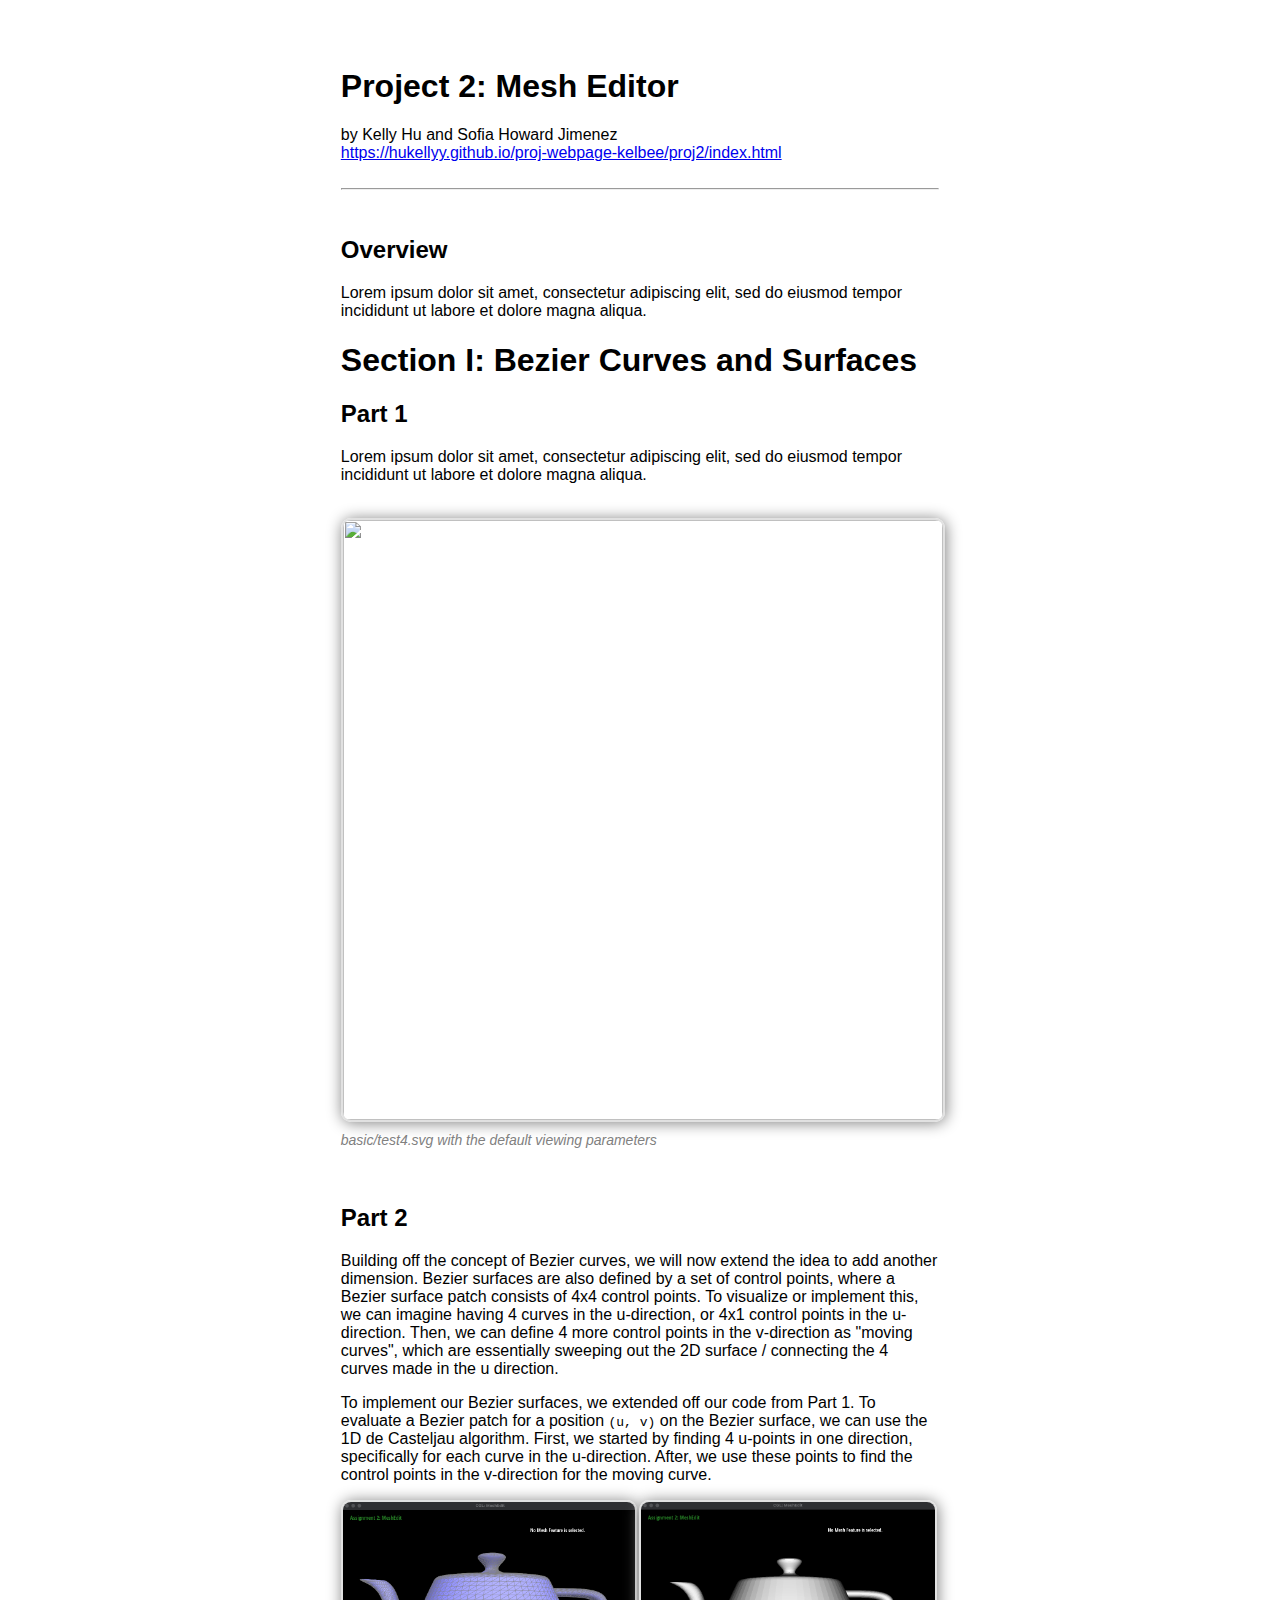
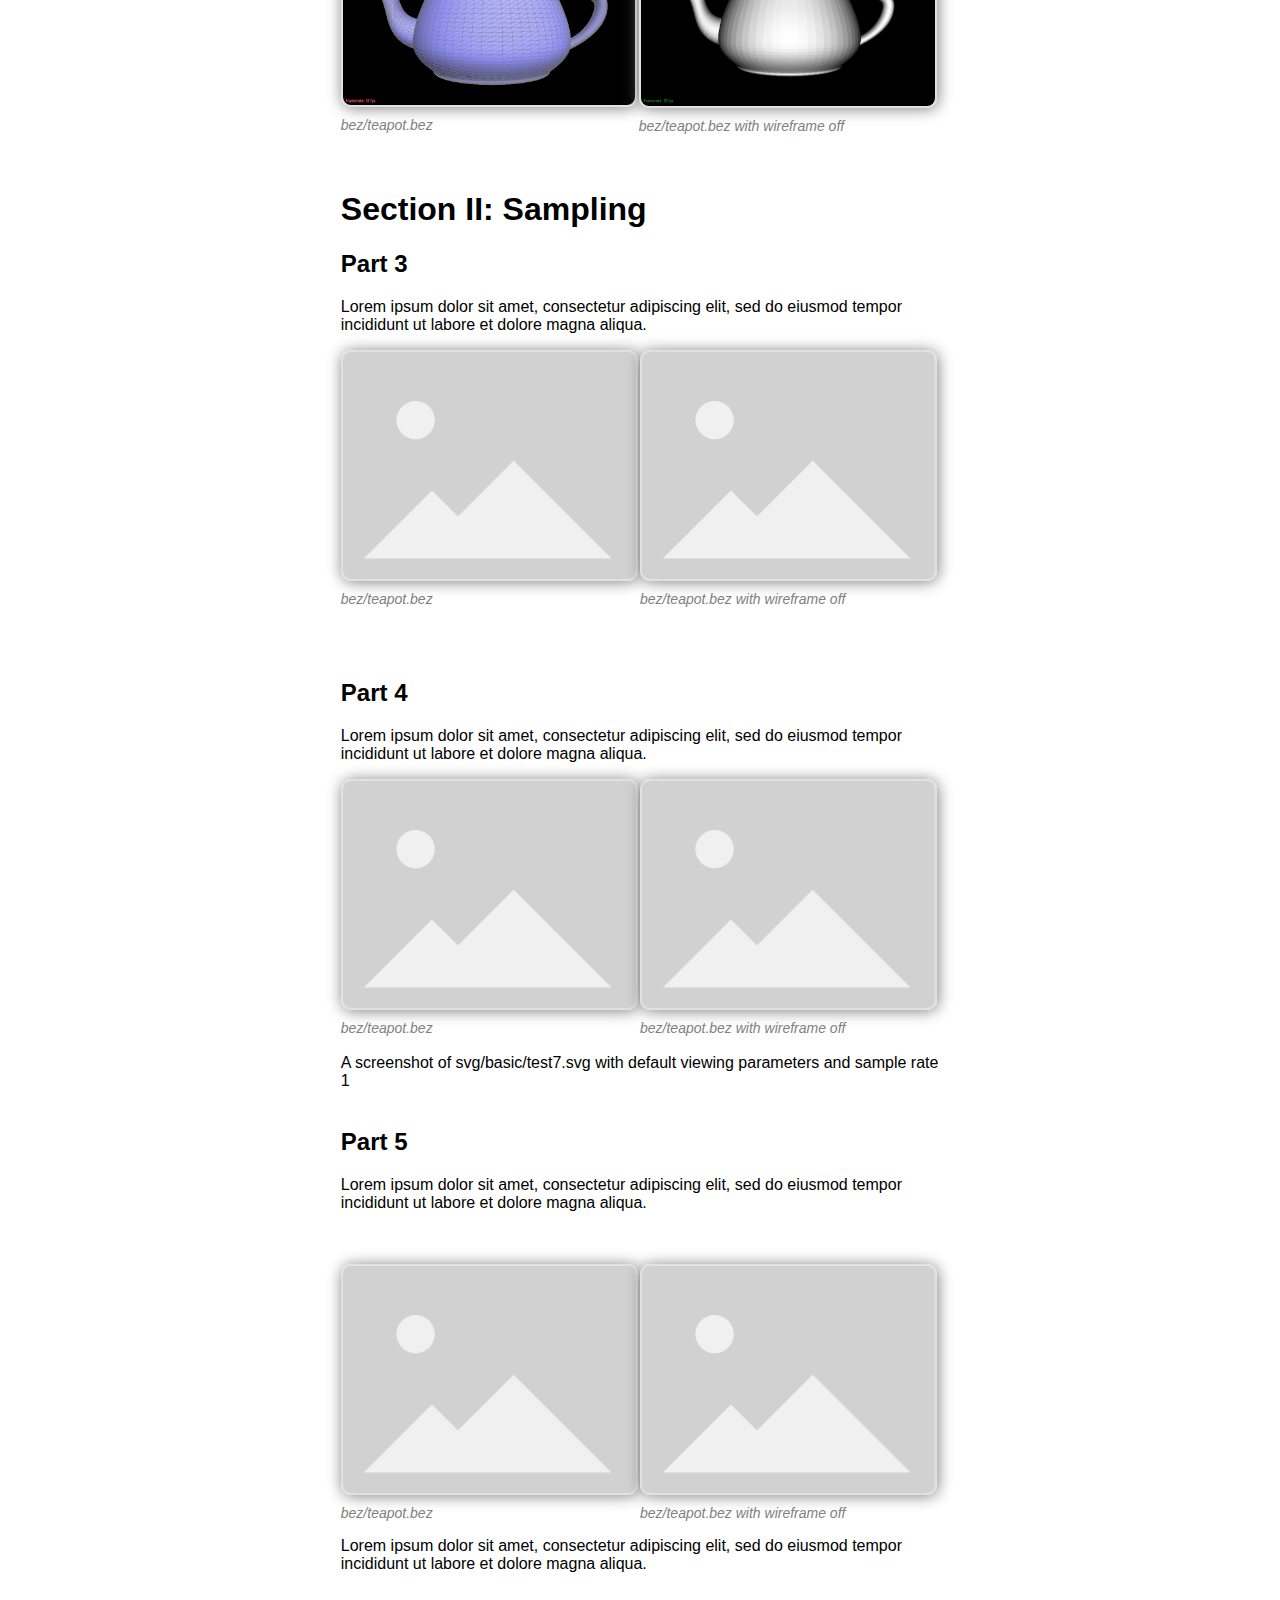
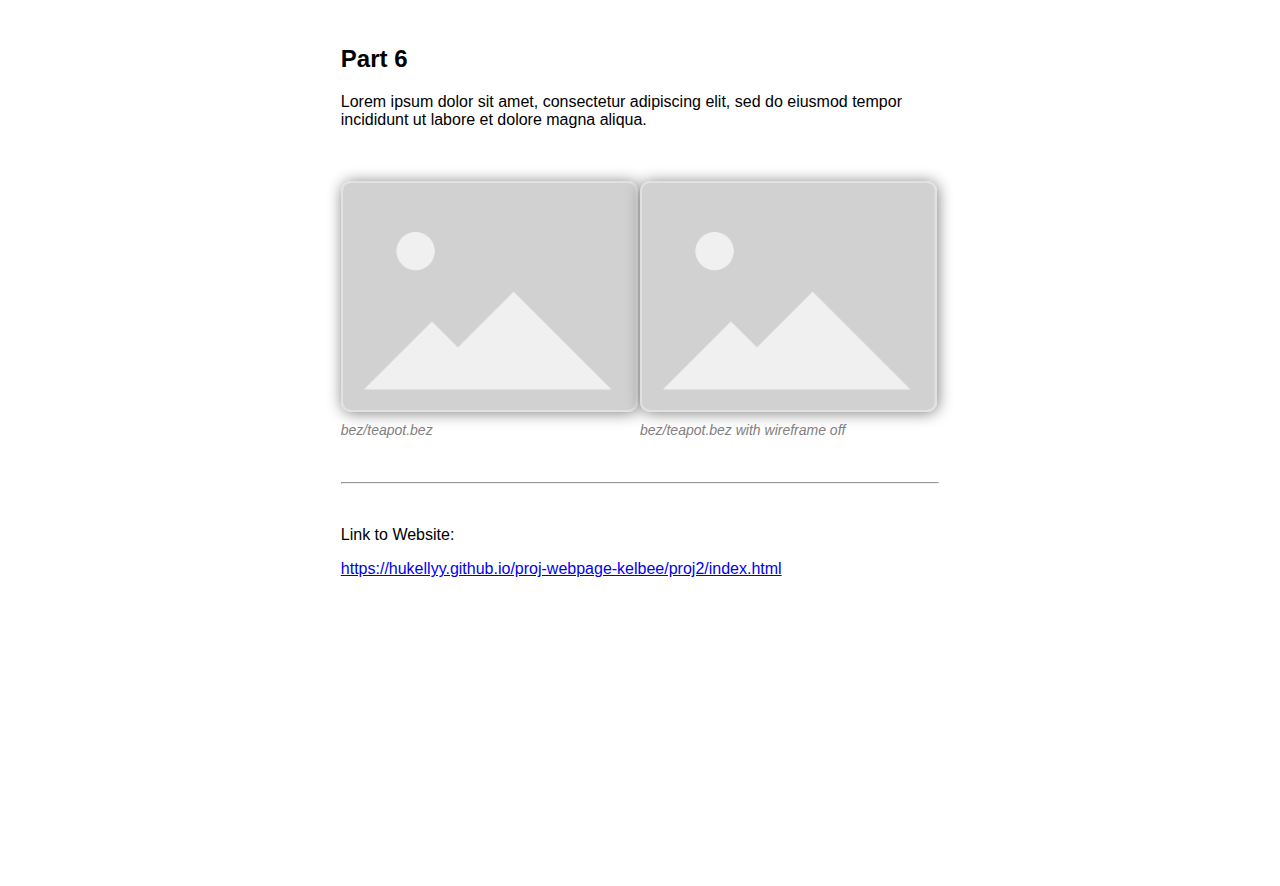
==== proj2/index.html @ 8809a812 "part 2 writeup and some style changes" ====
<html>
  <head>
    <link rel="stylesheet" href="./style.css" />
  </head>

  <body>
    <h1>Project 2: Mesh Editor</h1>
    by Kelly Hu and Sofia Howard Jimenez
    <br />
    <a href="https://hukellyy.github.io/proj-webpage-kelbee/proj2/index.html">https://hukellyy.github.io/proj-webpage-kelbee/proj2/index.html</a>
    <br /><br />
    <hr />
    <br />
    <h2>Overview</h2>
    <p>
		Lorem ipsum dolor sit amet, consectetur adipiscing elit, sed do eiusmod 
		tempor incididunt ut labore et dolore magna aliqua. 
    </p>
	<h1>Section I: Bezier Curves and Surfaces</h1>

    <h2>Part 1</h2>
    <p>
		Lorem ipsum dolor sit amet, consectetur adipiscing elit, sed do eiusmod 
		tempor incididunt ut labore et dolore magna aliqua. 
	</p>
    <br />
    <img src="./task1.png" width="600px" id="figure" />
    <figcaption>basic/test4.svg with the default viewing parameters</figcaption>
	
    <br />
    <br />

    <h2>Part 2</h2>
    <p>
      Building off the concept of Bezier curves, we will now extend the idea to 
      add another dimension. Bezier surfaces are also defined
      by a set of control points, where a Bezier surface patch consists of 4x4 
      control points. To visualize or implement this, we can imagine having 4 
      curves in the u-direction, or 4x1 control points in the u-direction. Then,
      we can define 4 more control points in the v-direction as "moving curves", 
      which are essentially sweeping out the 2D surface / connecting the 4 curves 
      made in the u direction. 
	  </p>
    <p>
      To implement our Bezier surfaces, we extended off our code from Part 1. 
      To evaluate a Bezier patch for a position <code>(u, v)</code> on the Bezier surface, we can use 
      the 1D de Casteljau algorithm. First, we started by finding 4 u-points in one direction, 
      specifically for each curve in the u-direction. After, we use these points to 
      find the control points in the v-direction for the moving curve. 
    </p>
	<div id="row">
		<div>
		  <img src="img/part2.png" width="98%" id="figure" />
		  <figcaption>bez/teapot.bez</figcaption>
		</div>
		<div>
		  <img src="img/part2-nowire.png" width="98%" id="figure" />
		  <figcaption>bez/teapot.bez with wireframe off</figcaption>
		</div>
	  </div>
    <br /><br>

	<h1>Section II: Sampling</h1>

    <h2>Part 3</h2>
	<p>
		Lorem ipsum dolor sit amet, consectetur adipiscing elit, sed do eiusmod 
		tempor incididunt ut labore et dolore magna aliqua. 
	</p>
  <div id="row">
		<div>
		  <img src="img/placeholder.png" width="98%" id="figure" />
		  <figcaption>bez/teapot.bez</figcaption>
		</div>
		<div>
		  <img src="img/placeholder.png" width="98%" id="figure" />
		  <figcaption>bez/teapot.bez with wireframe off</figcaption>
		</div>
	  </div>
    <p></p>
    <br />
    <br />

    <h2>Part 4</h2>
	<p>
		Lorem ipsum dolor sit amet, consectetur adipiscing elit, sed do eiusmod 
		tempor incididunt ut labore et dolore magna aliqua. 
	</p>
    <div id="row">
		<div>
		  <img src="img/placeholder.png" width="98%" id="figure" />
		  <figcaption>bez/teapot.bez</figcaption>
		</div>
		<div>
		  <img src="img/placeholder.png" width="98%" id="figure" />
		  <figcaption>bez/teapot.bez with wireframe off</figcaption>
		</div>
	  </div>
    <br />
      A screenshot of svg/basic/test7.svg with default viewing parameters and
      sample rate 1
    </figcaption>

    <br />
    <br />

    <h2>Part 5</h2>
    <p>
		Lorem ipsum dolor sit amet, consectetur adipiscing elit, sed do eiusmod 
		tempor incididunt ut labore et dolore magna aliqua. 
	</p>
    <br /><br />
    <div id="row">
      <div>
        <img src="img/placeholder.png" width="98%" id="figure" />
        <figcaption>bez/teapot.bez</figcaption>
      </div>
      <div>
        <img src="img/placeholder.png" width="98%" id="figure" />
        <figcaption>bez/teapot.bez with wireframe off</figcaption>
      </div>
      </div>
	<p>
		Lorem ipsum dolor sit amet, consectetur adipiscing elit, sed do eiusmod 
		tempor incididunt ut labore et dolore magna aliqua. 
	</p>

    <br />
    <br />

    <h2>Part 6</h2>
    <p>
		Lorem ipsum dolor sit amet, consectetur adipiscing elit, sed do eiusmod 
		tempor incididunt ut labore et dolore magna aliqua. 
	</p>

    <br /><br />
    <div id="row">
      <div>
        <img src="img/placeholder.png" width="98%" id="figure" />
        <figcaption>bez/teapot.bez</figcaption>
      </div>
      <div>
        <img src="img/placeholder.png" width="98%" id="figure" />
        <figcaption>bez/teapot.bez with wireframe off</figcaption>
      </div>
      </div>
    <br /><br />
    <hr />
    <br />
    <p>Link to Website:</p>
    <a href="https://hukellyy.github.io/proj-webpage-kelbee/proj2/index.html">https://hukellyy.github.io/proj-webpage-kelbee/proj2/index.html</a>
  </body>
</html>
---- proj2/style.css ----
html {
    font-family: 'Inter', sans-serif;
    padding: 60px 26% 300px 26%;
  }
  
  figcaption {
    color: gray;
    font-style: italic;
    font-size: 14px;
  }
  
  hr {
    background-color: gray;
  }
  
  #figure {
    border-style: solid;
    border-color: rgb(225, 225, 225);
    border-width: 2px;
    border-radius: 10px;
    margin-bottom: 10px;
    box-shadow: 1px 1px 15px grey;
  }
  
  #row {
    display: flex;
    flex-direction: row;
    width: 100%;
    
  }
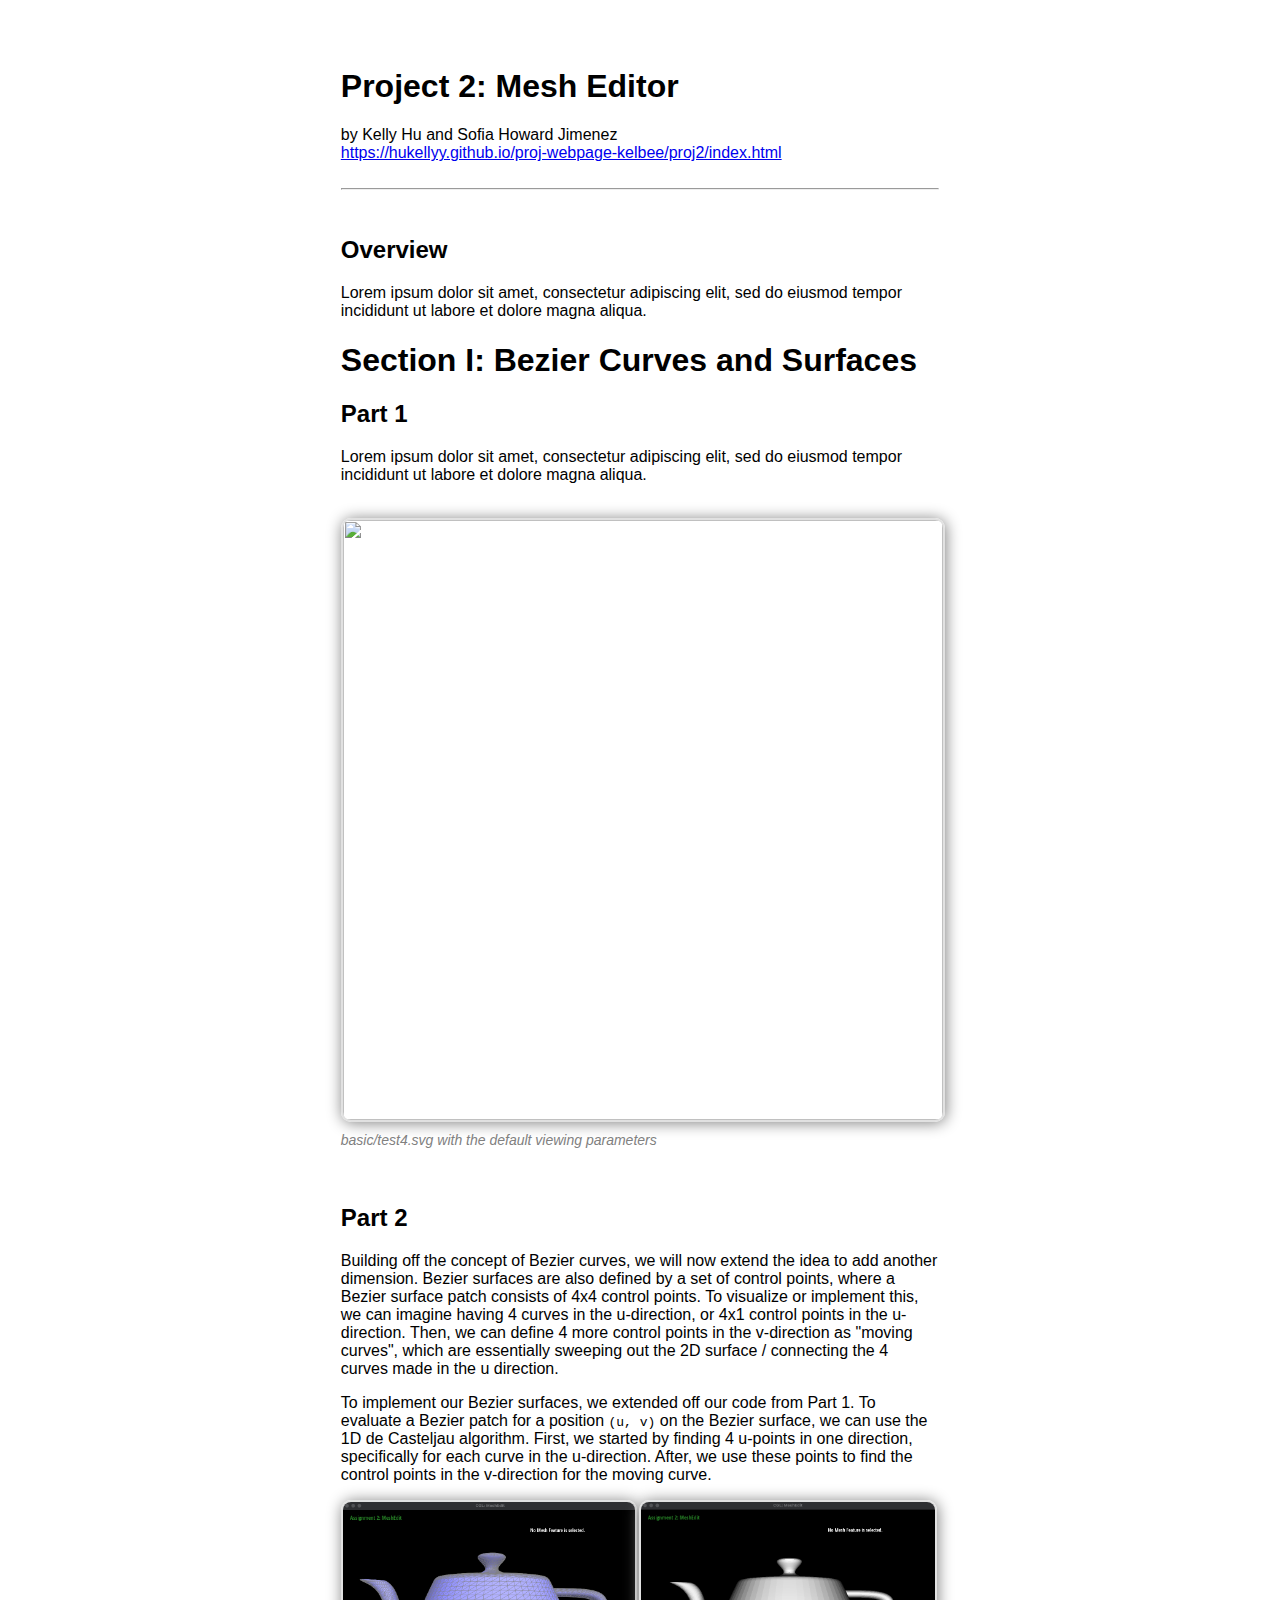
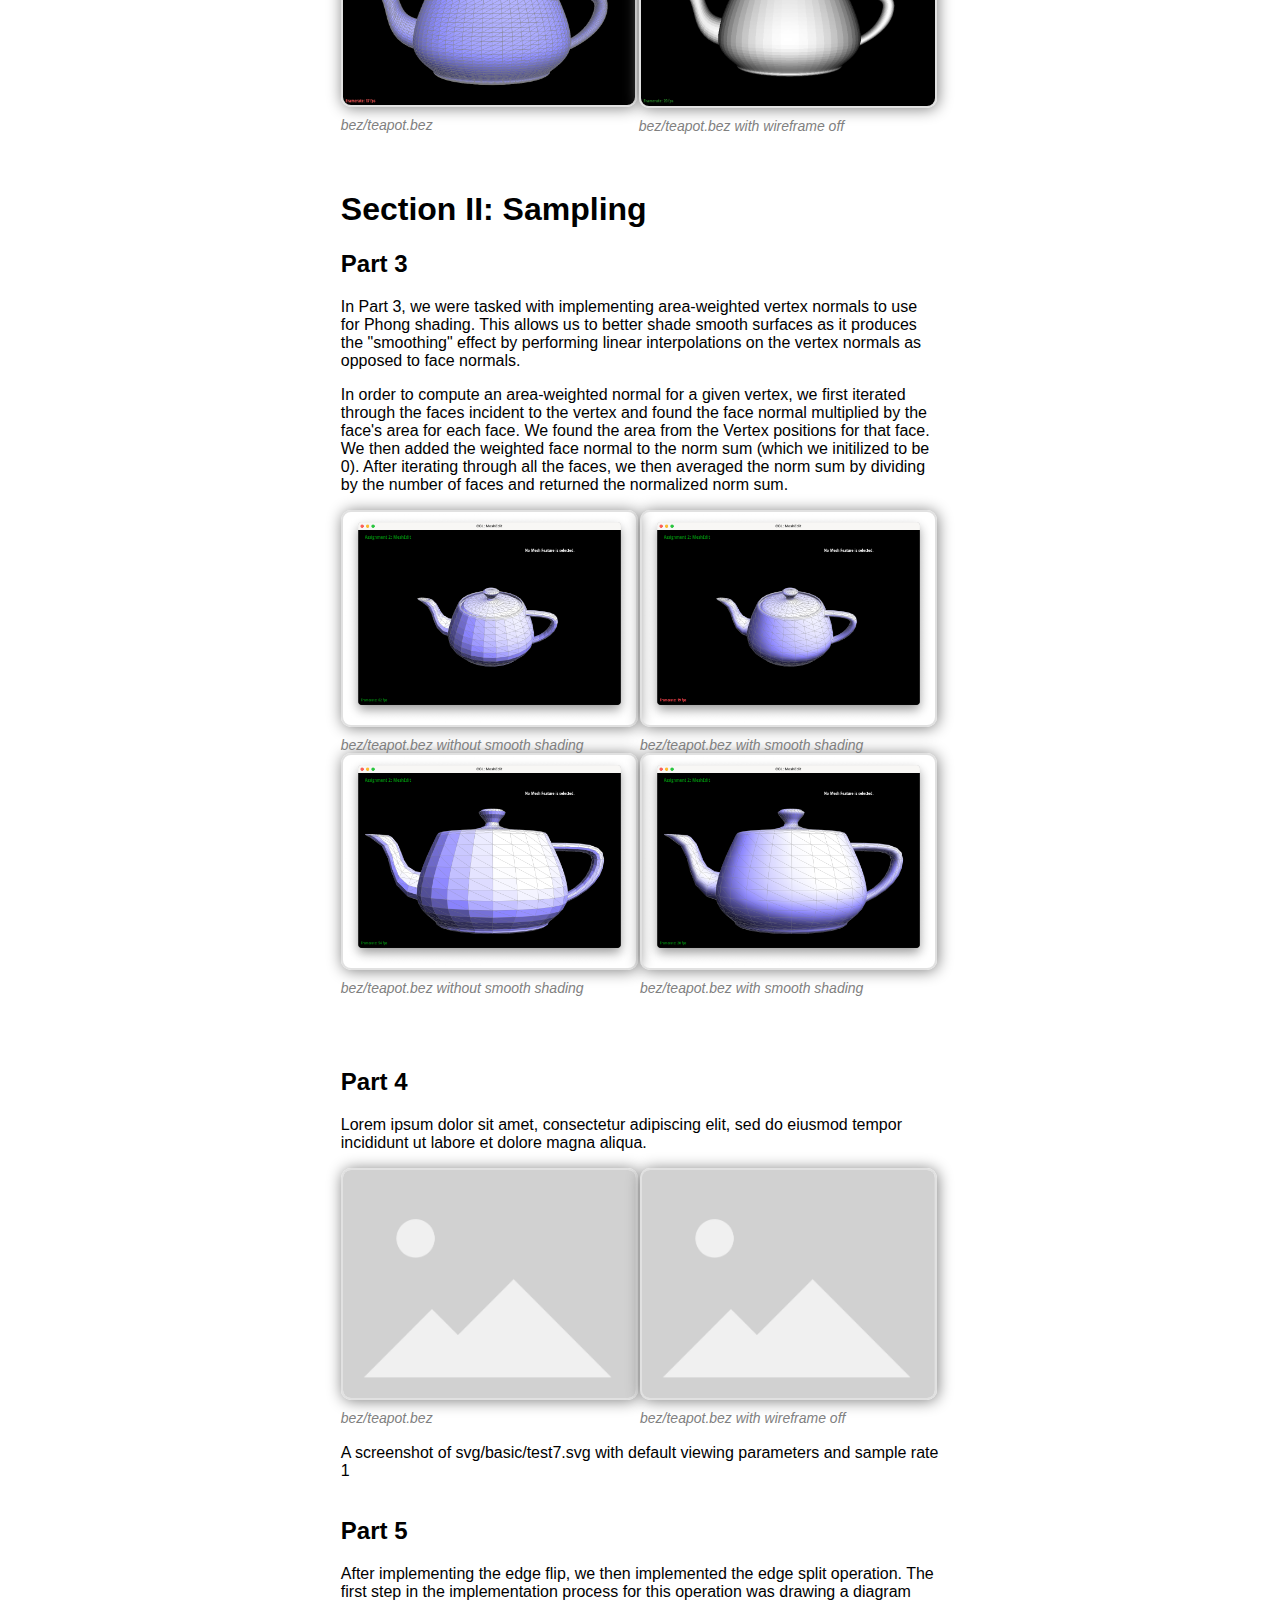
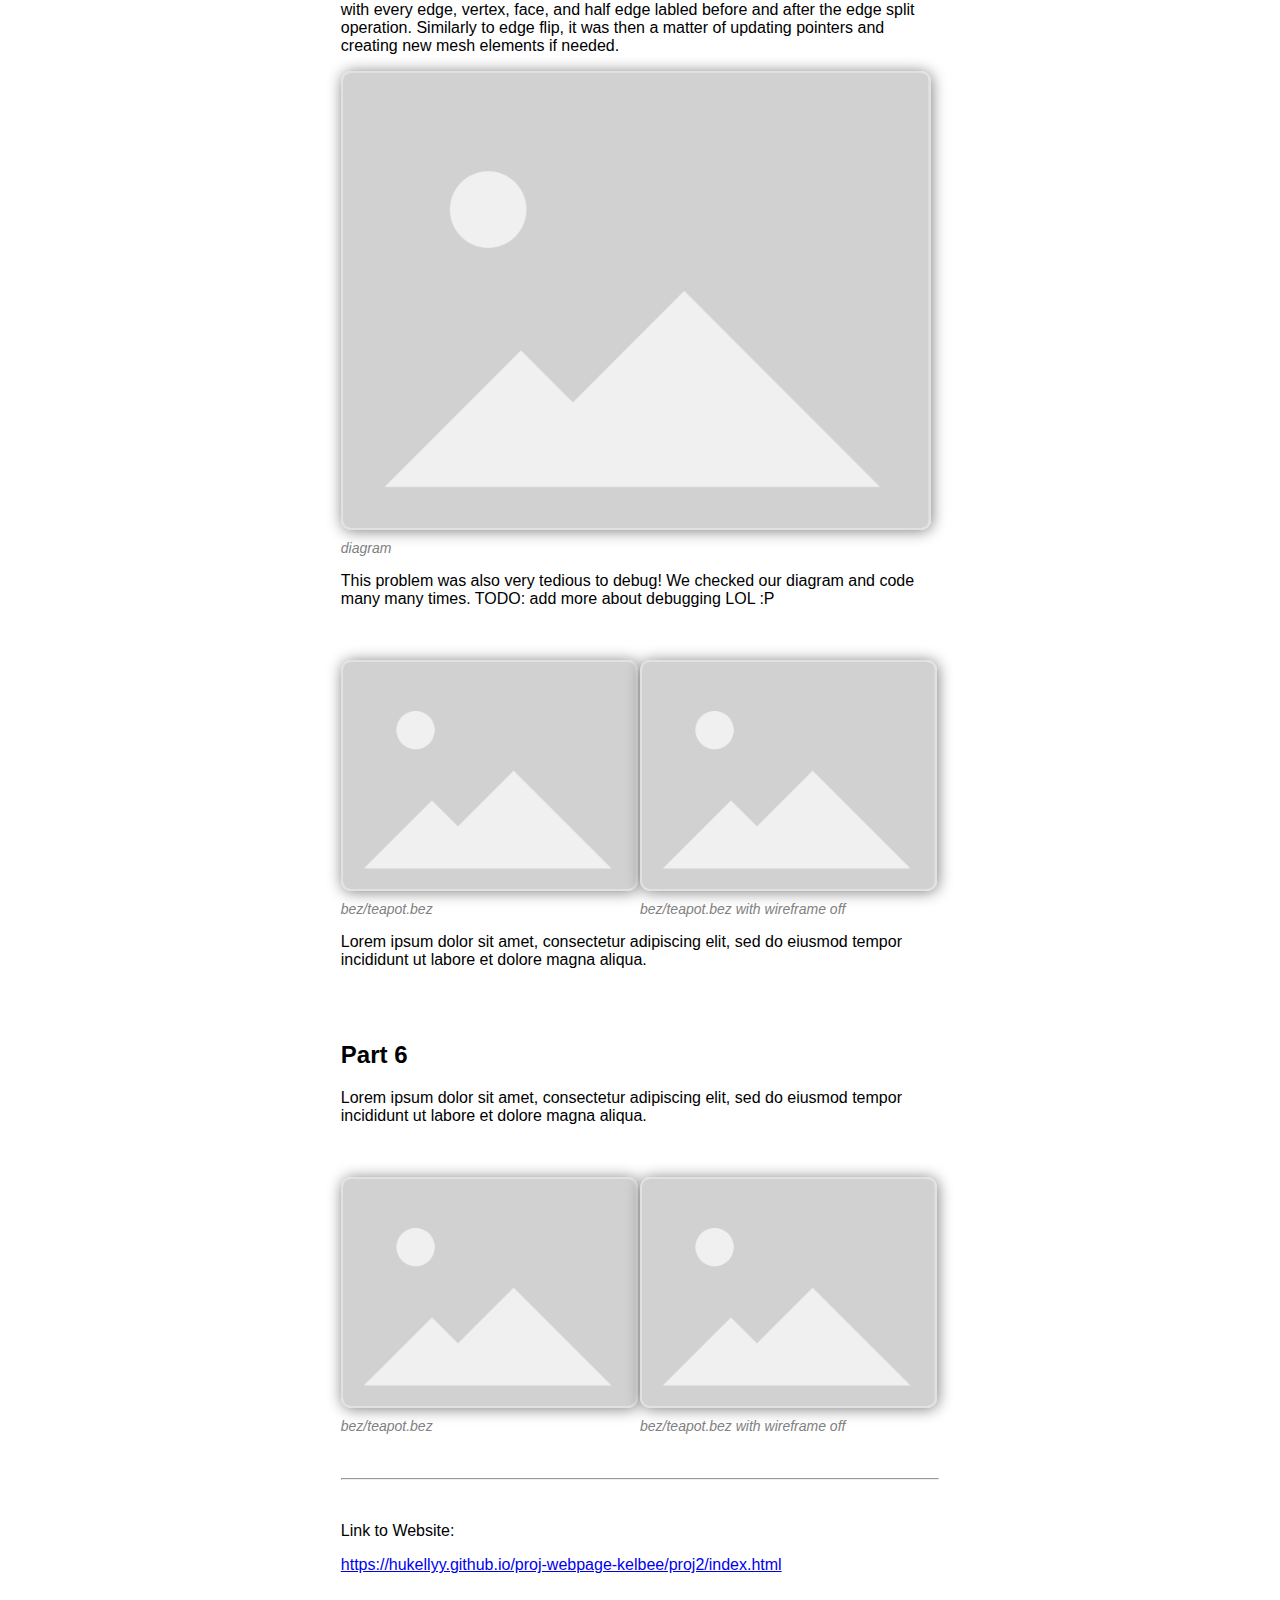
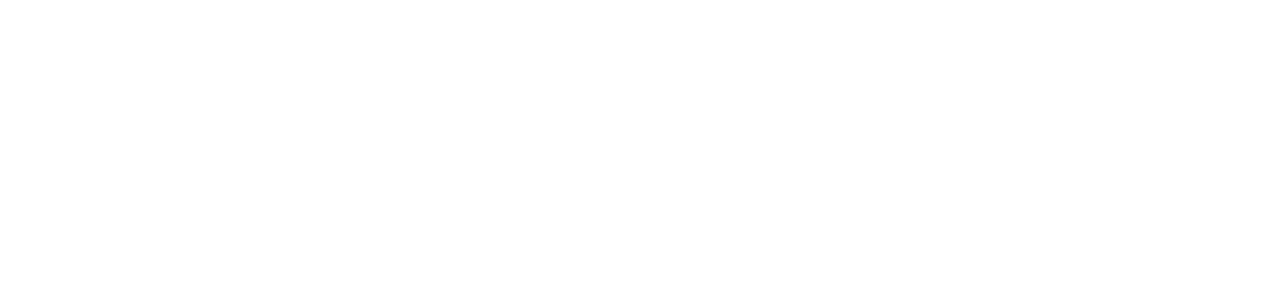
==== commit ea30ab75: "added task 3 and 5" ====
--- a/proj2/index.html
+++ b/proj2/index.html
@@ -64,22 +64,41 @@
 
     <h2>Part 3</h2>
 	<p>
-		Lorem ipsum dolor sit amet, consectetur adipiscing elit, sed do eiusmod 
-		tempor incididunt ut labore et dolore magna aliqua. 
+		In Part 3, we were tasked with implementing area-weighted vertex normals to use for Phong shading. This allows us 
+    to better shade smooth surfaces as it produces the "smoothing" effect by performing linear interpolations on the vertex normals as 
+    opposed to face normals.
+	</p>
+  <p>
+		In order to compute an area-weighted normal for a given vertex, we first iterated through the faces incident to the vertex 
+    and found the face normal multiplied by the face's area for each face. We found the area from the Vertex positions for that face. We then
+    added the weighted face normal to the norm sum (which we initilized to be 0). After iterating through
+    all the faces, we then averaged the norm sum by dividing by the number of faces and returned the normalized norm sum.
 	</p>
   <div id="row">
 		<div>
-		  <img src="img/placeholder.png" width="98%" id="figure" />
-		  <figcaption>bez/teapot.bez</figcaption>
+		  <img src="img/part3-nophong.png" width="98%" id="figure" />
+		  <figcaption>bez/teapot.bez without smooth shading</figcaption>
 		</div>
 		<div>
-		  <img src="img/placeholder.png" width="98%" id="figure" />
-		  <figcaption>bez/teapot.bez with wireframe off</figcaption>
+		  <img src="img/part3-phong.png" width="98%" id="figure" />
+		  <figcaption>bez/teapot.bez with smooth shading</figcaption>
 		</div>
-	  </div>
-    <p></p>
-    <br />
-    <br />
+      
+	</div>
+  <div id="row">
+    <div>
+      <img src="img/part3-close.png" width="98%" id="figure" />
+      <figcaption>bez/teapot.bez without smooth shading</figcaption>
+    </div>
+    <div>
+      <img src="img/part3-phong-close.png" width="98%" id="figure" />
+      <figcaption>bez/teapot.bez with smooth shading</figcaption>
+    </div>
+  </div>
+    
+  <p></p>
+  <br />
+  <br />
 
     <h2>Part 4</h2>
 	<p>
@@ -106,8 +125,19 @@
 
     <h2>Part 5</h2>
     <p>
-		Lorem ipsum dolor sit amet, consectetur adipiscing elit, sed do eiusmod 
-		tempor incididunt ut labore et dolore magna aliqua. 
+		After implementing the edge flip, we then implemented the edge split operation. 
+    The first step in the implementation process for this operation was drawing a diagram
+    with every edge, vertex, face, and half edge labled before and after the edge split operation.
+    Similarly to edge flip, it was then a matter of updating pointers and creating new mesh 
+    elements if needed.
+	</p>
+  <div>
+    <img src="img/placeholder.png" width="98%" id="figure" />
+    <figcaption>diagram</figcaption>
+  </div>
+  <p>
+		This problem was also very tedious to debug! We checked our diagram and code many many times.
+    TODO: add more about debugging LOL :P
 	</p>
     <br /><br />
     <div id="row">
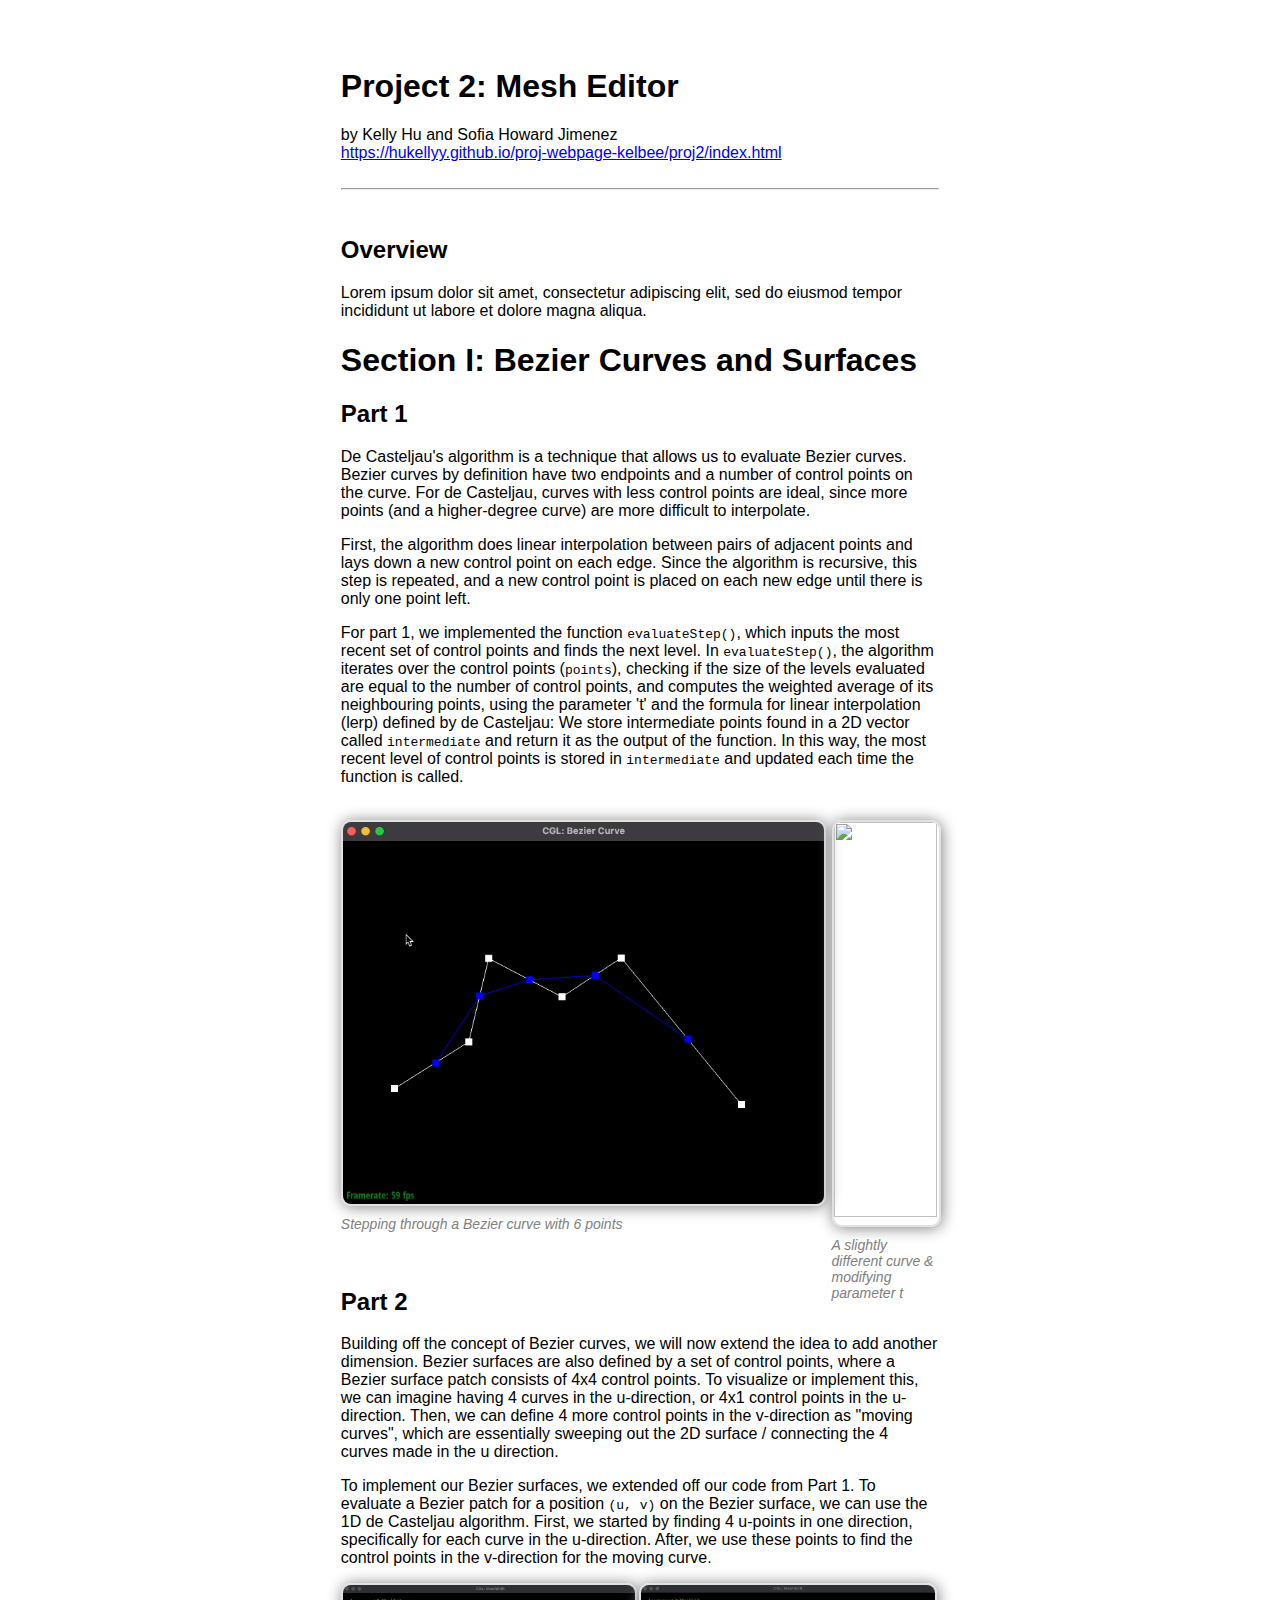
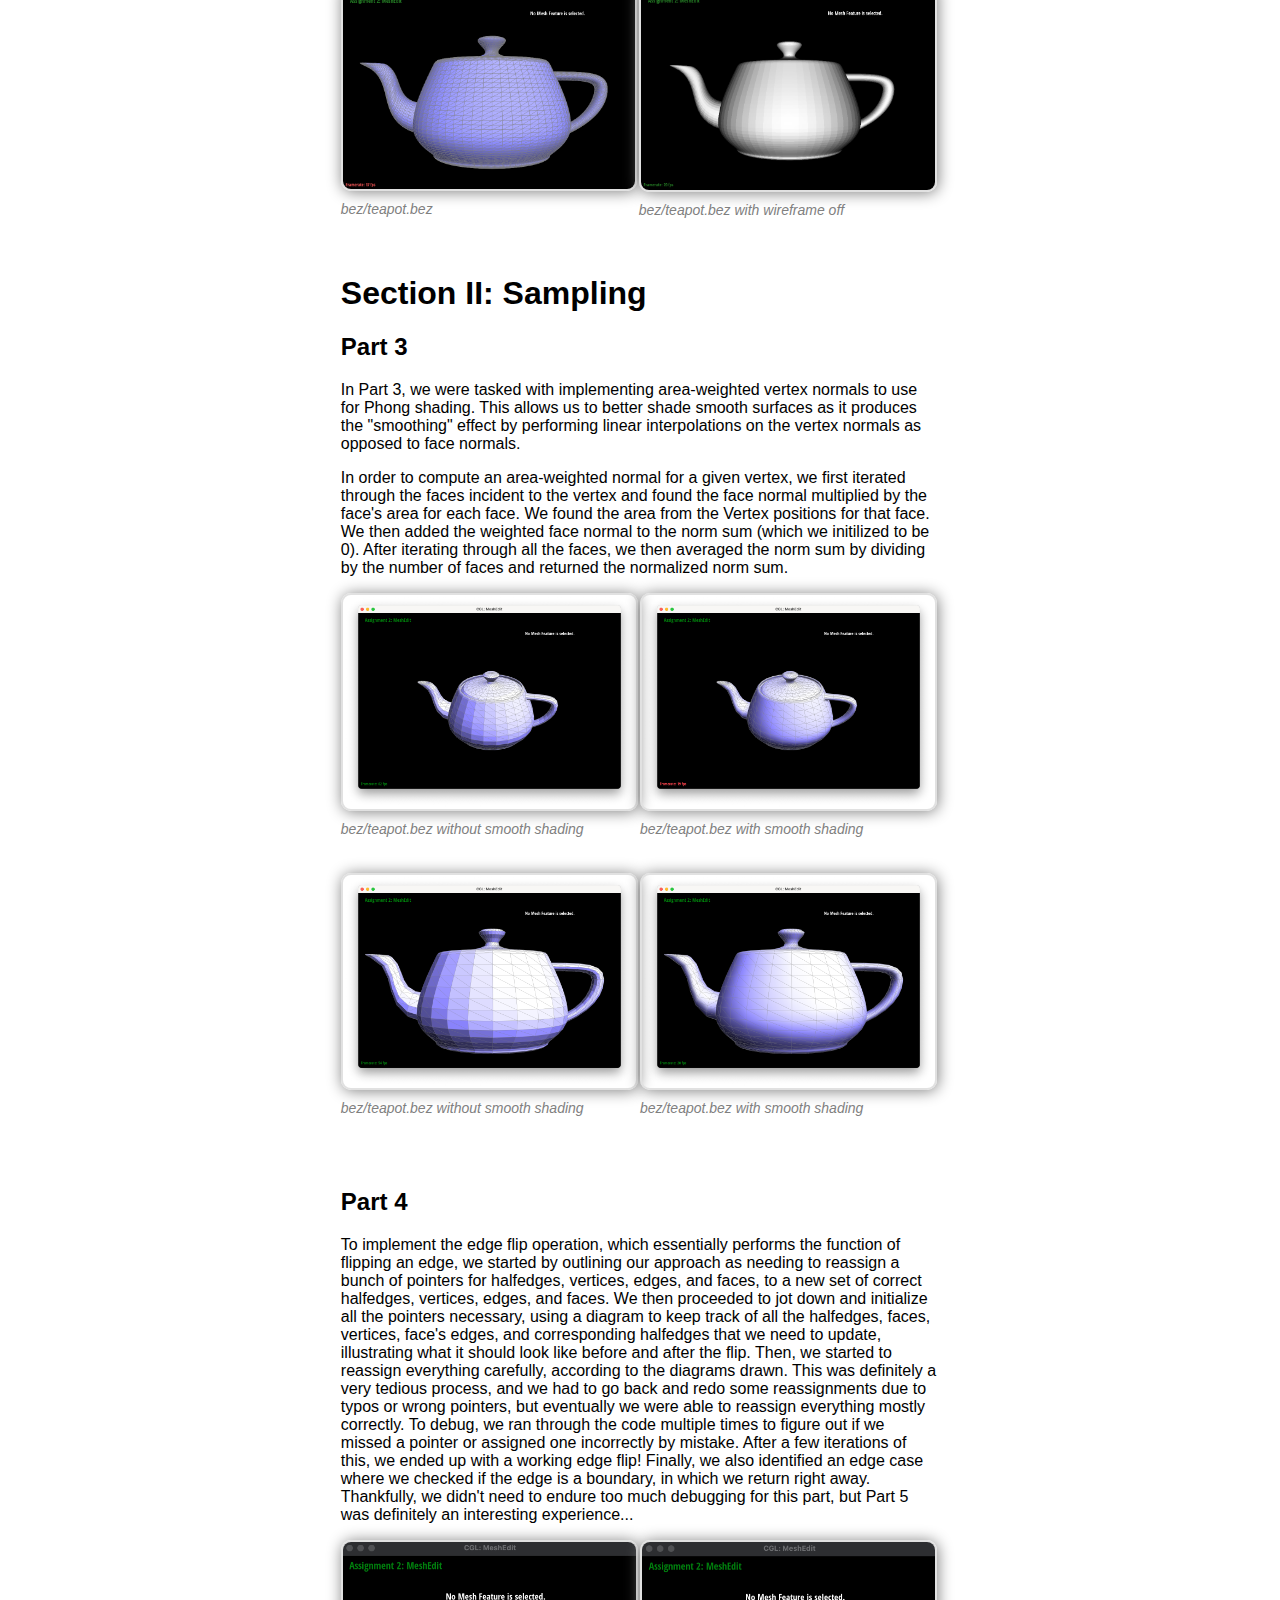
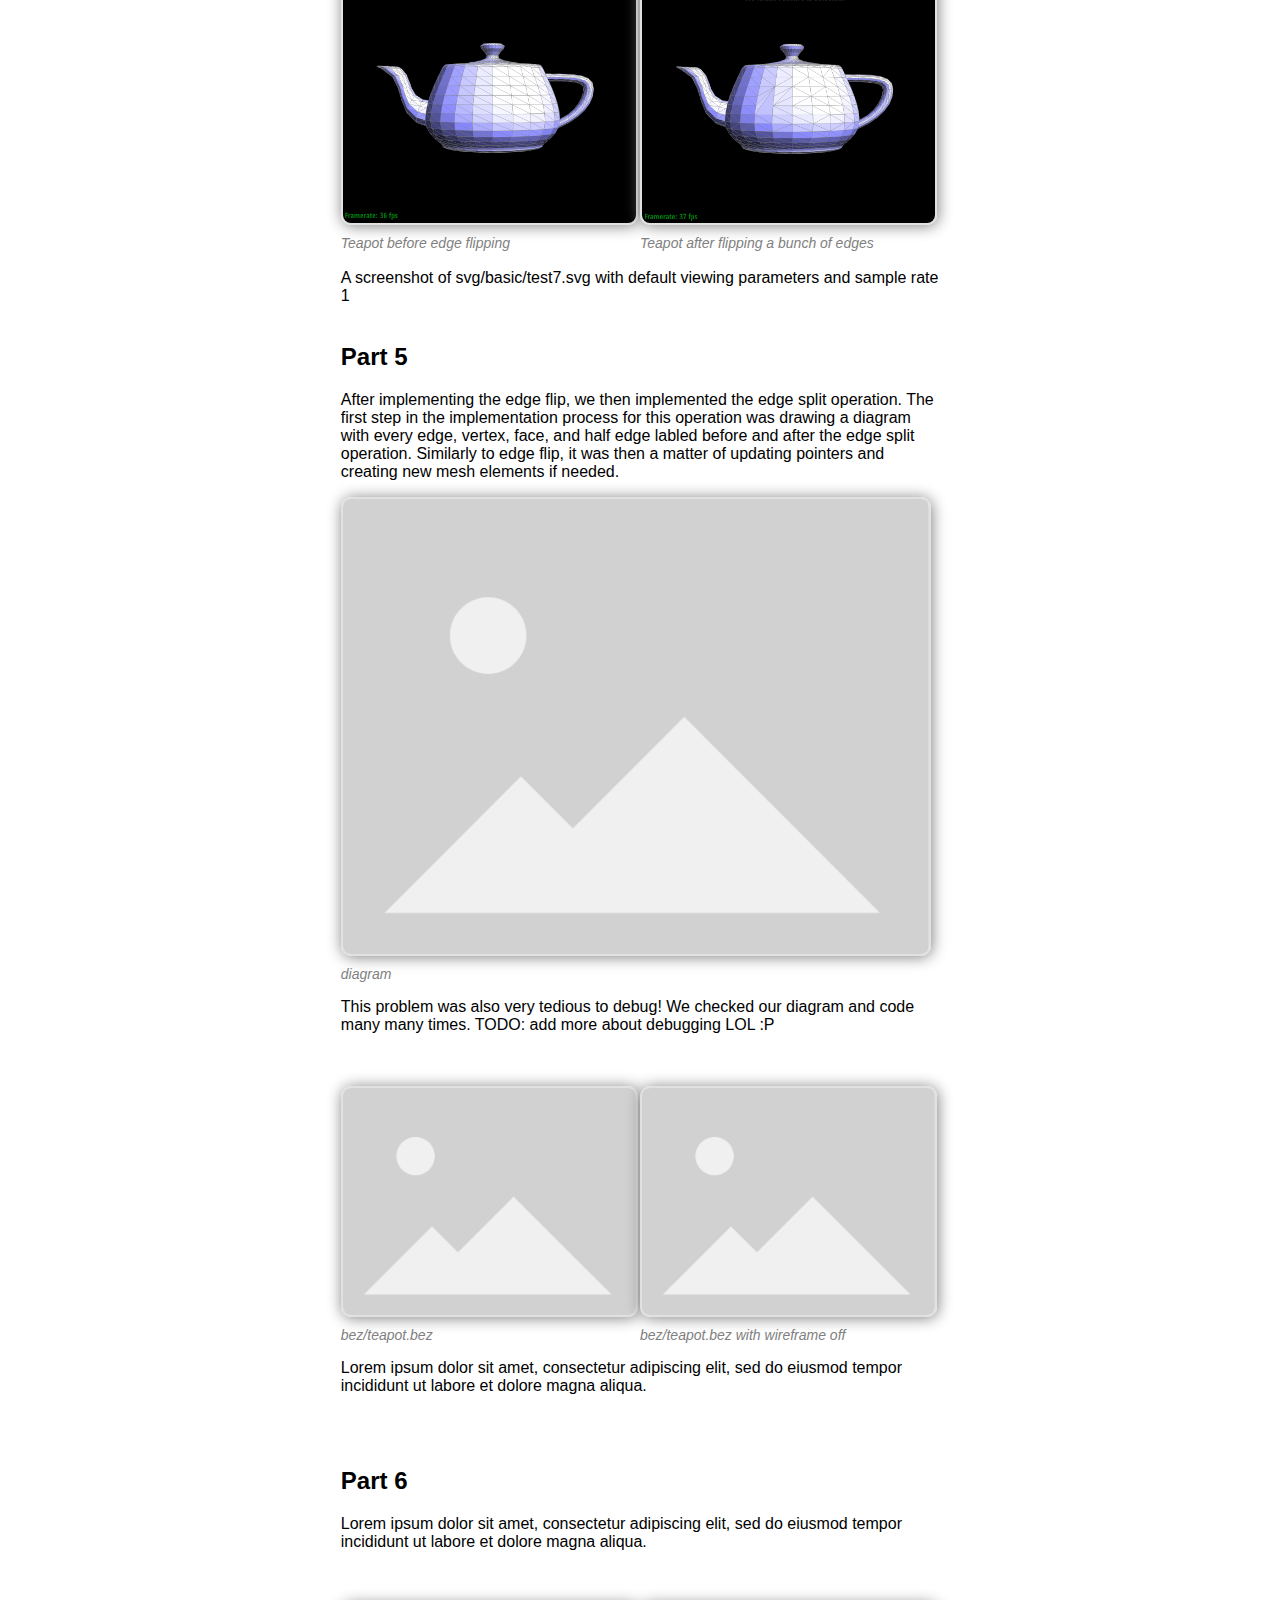
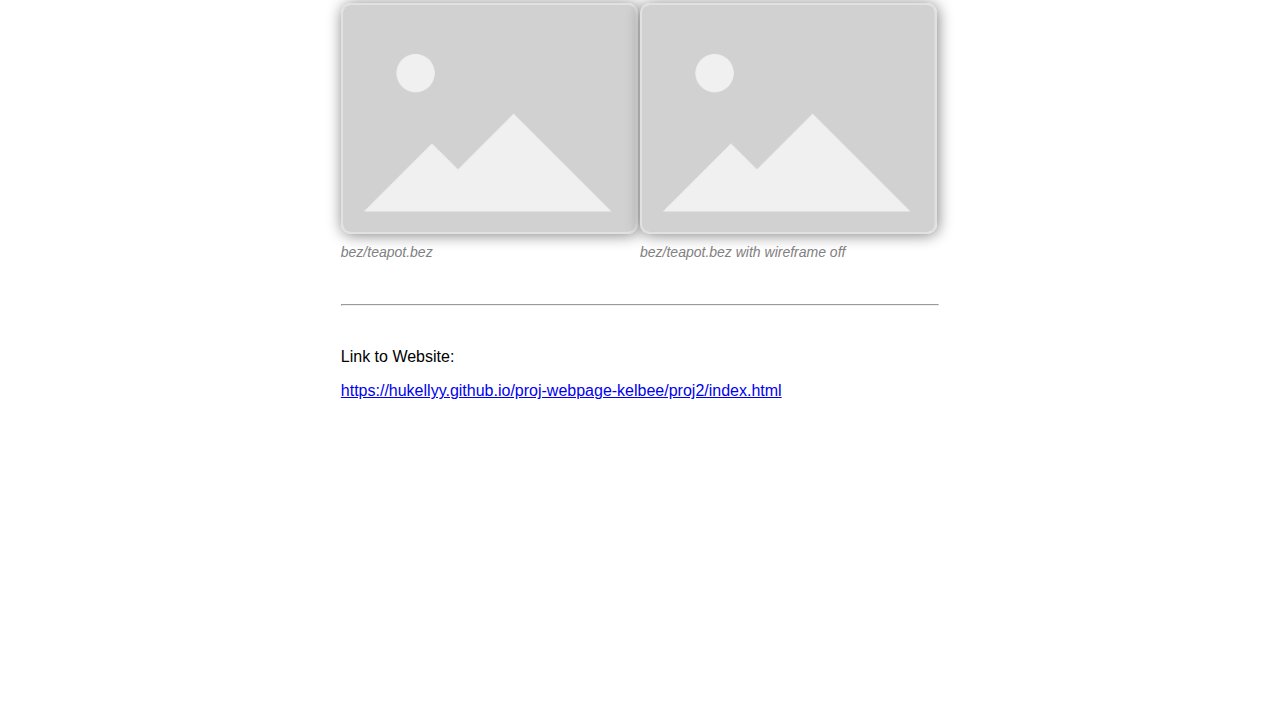
==== commit aeca21b3: "finished part 1 and 4 writeups" ====
--- a/proj2/index.html
+++ b/proj2/index.html
@@ -16,17 +16,43 @@
 		Lorem ipsum dolor sit amet, consectetur adipiscing elit, sed do eiusmod 
 		tempor incididunt ut labore et dolore magna aliqua. 
     </p>
-	<h1>Section I: Bezier Curves and Surfaces</h1>
+    <h1>Section I: Bezier Curves and Surfaces</h1>
 
     <h2>Part 1</h2>
     <p>
-		Lorem ipsum dolor sit amet, consectetur adipiscing elit, sed do eiusmod 
-		tempor incididunt ut labore et dolore magna aliqua. 
-	</p>
-    <br />
-    <img src="./task1.png" width="600px" id="figure" />
-    <figcaption>basic/test4.svg with the default viewing parameters</figcaption>
-	
+		De Casteljau's algorithm is a technique that allows us to evaluate Bezier curves. 
+    Bezier curves by definition have two endpoints and a number of control points on 
+    the curve. For de Casteljau, curves with less control points are ideal, since more 
+    points (and a higher-degree curve) are more difficult to interpolate.
+	  </p>
+    <p>
+    First, the algorithm does linear interpolation between pairs of adjacent points 
+    and lays down a new control point on each edge. Since the algorithm is recursive, 
+    this step is repeated, and a new control point is placed on each new edge until 
+    there is only one point left. 
+    </p>
+    <p>
+    For part 1, we implemented the function <code>evaluateStep()</code>, which inputs the most recent set of control points 
+    and finds the next level. In <code>evaluateStep()</code>, the algorithm iterates over the control 
+    points (<code>points</code>), checking if the size of the levels evaluated are equal to the number of control points, 
+    and computes the weighted average of its neighbouring points, using the parameter 't' and the formula 
+    for linear interpolation (lerp) defined by de Casteljau:
+
+    We store intermediate points found in a 2D vector called <code>intermediate</code> 
+    and return it as the output of the function. In this way, the most recent level of control points 
+    is stored in <code>intermediate</code> and updated each time the function is called. 
+    </p>
+    <br />
+    <div id="row">
+      <div>
+        <img src="img/part1-a.gif" width="98%" id="figure" />
+        <figcaption>Stepping through a Bezier curve with 6 points</figcaption>
+      </div>
+      <div>
+        <img src="img/part1-b.gif" width="98%" id="figure" />
+        <figcaption>A slightly different curve & modifying parameter t</figcaption>
+      </div>
+      </div>
     <br />
     <br />
 
@@ -82,9 +108,10 @@
 		<div>
 		  <img src="img/part3-phong.png" width="98%" id="figure" />
 		  <figcaption>bez/teapot.bez with smooth shading</figcaption>
-		</div>
-      
+		</div>  
 	</div>
+  <br />
+  <br />
   <div id="row">
     <div>
       <img src="img/part3-close.png" width="98%" id="figure" />
@@ -102,17 +129,33 @@
 
     <h2>Part 4</h2>
 	<p>
-		Lorem ipsum dolor sit amet, consectetur adipiscing elit, sed do eiusmod 
-		tempor incididunt ut labore et dolore magna aliqua. 
-	</p>
-    <div id="row">
-		<div>
-		  <img src="img/placeholder.png" width="98%" id="figure" />
-		  <figcaption>bez/teapot.bez</figcaption>
-		</div>
-		<div>
-		  <img src="img/placeholder.png" width="98%" id="figure" />
-		  <figcaption>bez/teapot.bez with wireframe off</figcaption>
+		To implement the edge flip operation, which essentially performs the function of 
+    flipping an edge, we started by outlining our approach as needing to reassign a 
+    bunch of pointers for halfedges, vertices, edges, and faces, to a new set of correct 
+    halfedges, vertices, edges, and faces. 
+
+    We then proceeded to jot down and initialize all the pointers necessary, using a diagram to keep track 
+    of all the halfedges, faces, vertices, face's edges, and corresponding halfedges that 
+    we need to update, illustrating what it should look like before and after the flip. Then, 
+    we started to reassign everything carefully, according to the diagrams drawn. This was 
+    definitely a very tedious process, and we had to go back and redo some reassignments due 
+    to typos or wrong pointers, but eventually we were able to reassign everything mostly correctly. 
+    To debug, we ran through the code multiple times to figure out if we missed a pointer or 
+    assigned one incorrectly by mistake. After a few iterations of this, we ended up with a working 
+    edge flip! Finally, we also identified an edge case where we checked if the edge is a boundary, in which we 
+    return right away. 
+
+    Thankfully, we didn't need to endure too much debugging for this part, but Part 5 was definitely 
+    an interesting experience...
+	</p>
+    <div id="row">
+		<div>
+		  <img src="img/before-part4.png" width="98%" id="figure" />
+		  <figcaption>Teapot before edge flipping</figcaption>
+		</div>
+		<div>
+		  <img src="img/after-part4.png" width="98%" id="figure" />
+		  <figcaption>Teapot after flipping a bunch of edges</figcaption>
 		</div>
 	  </div>
     <br />
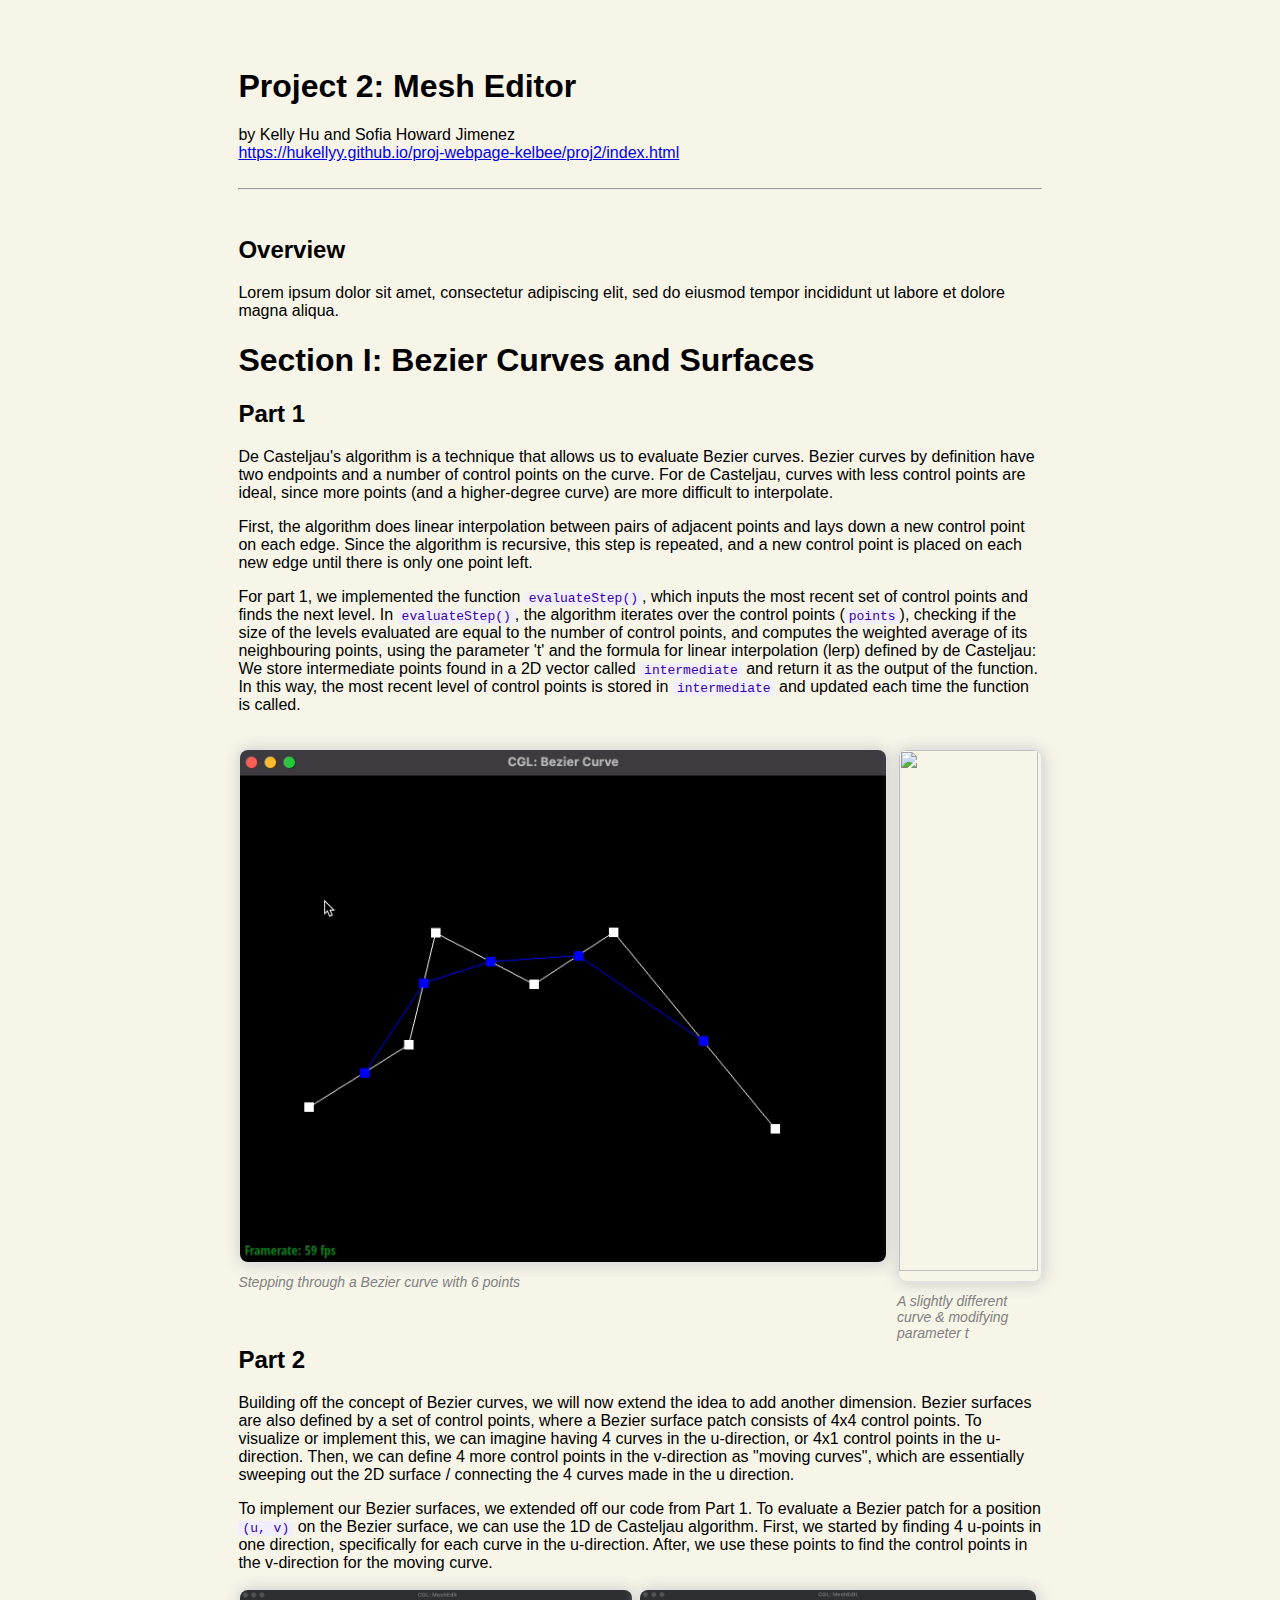
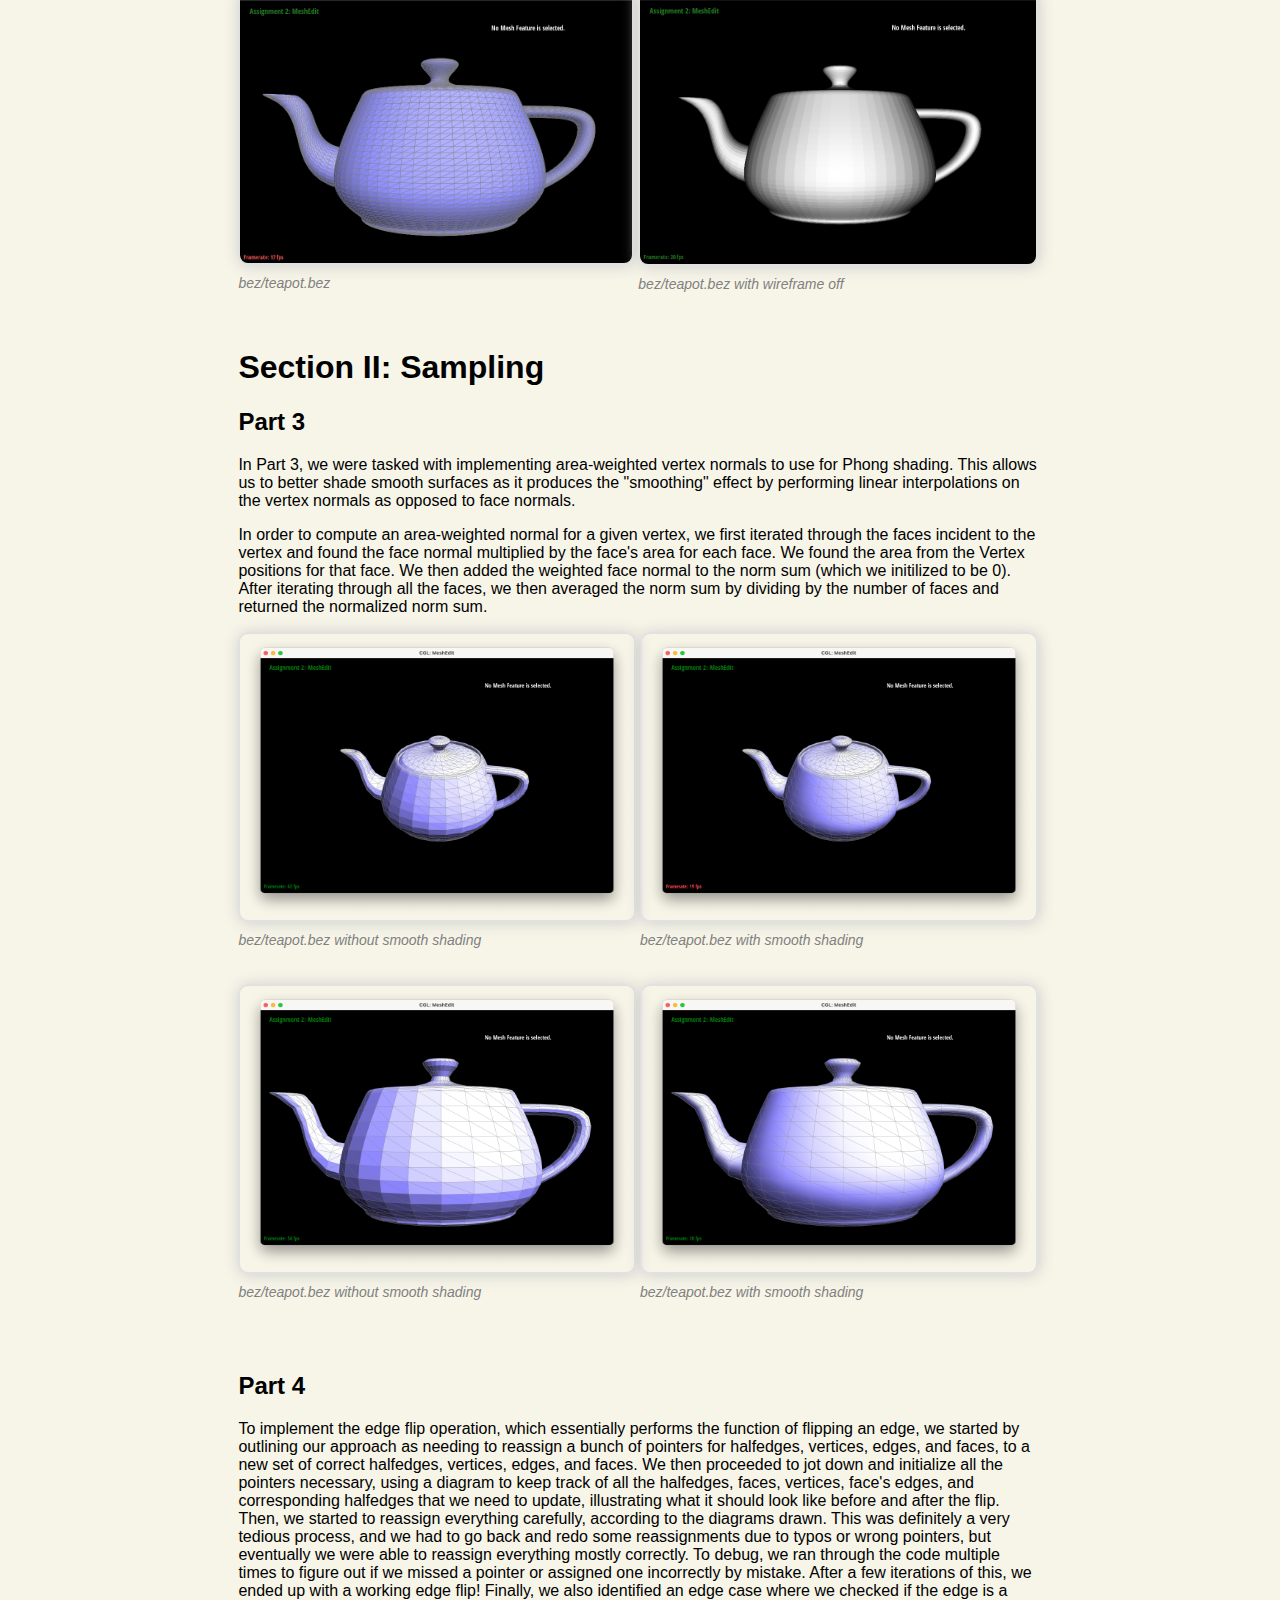
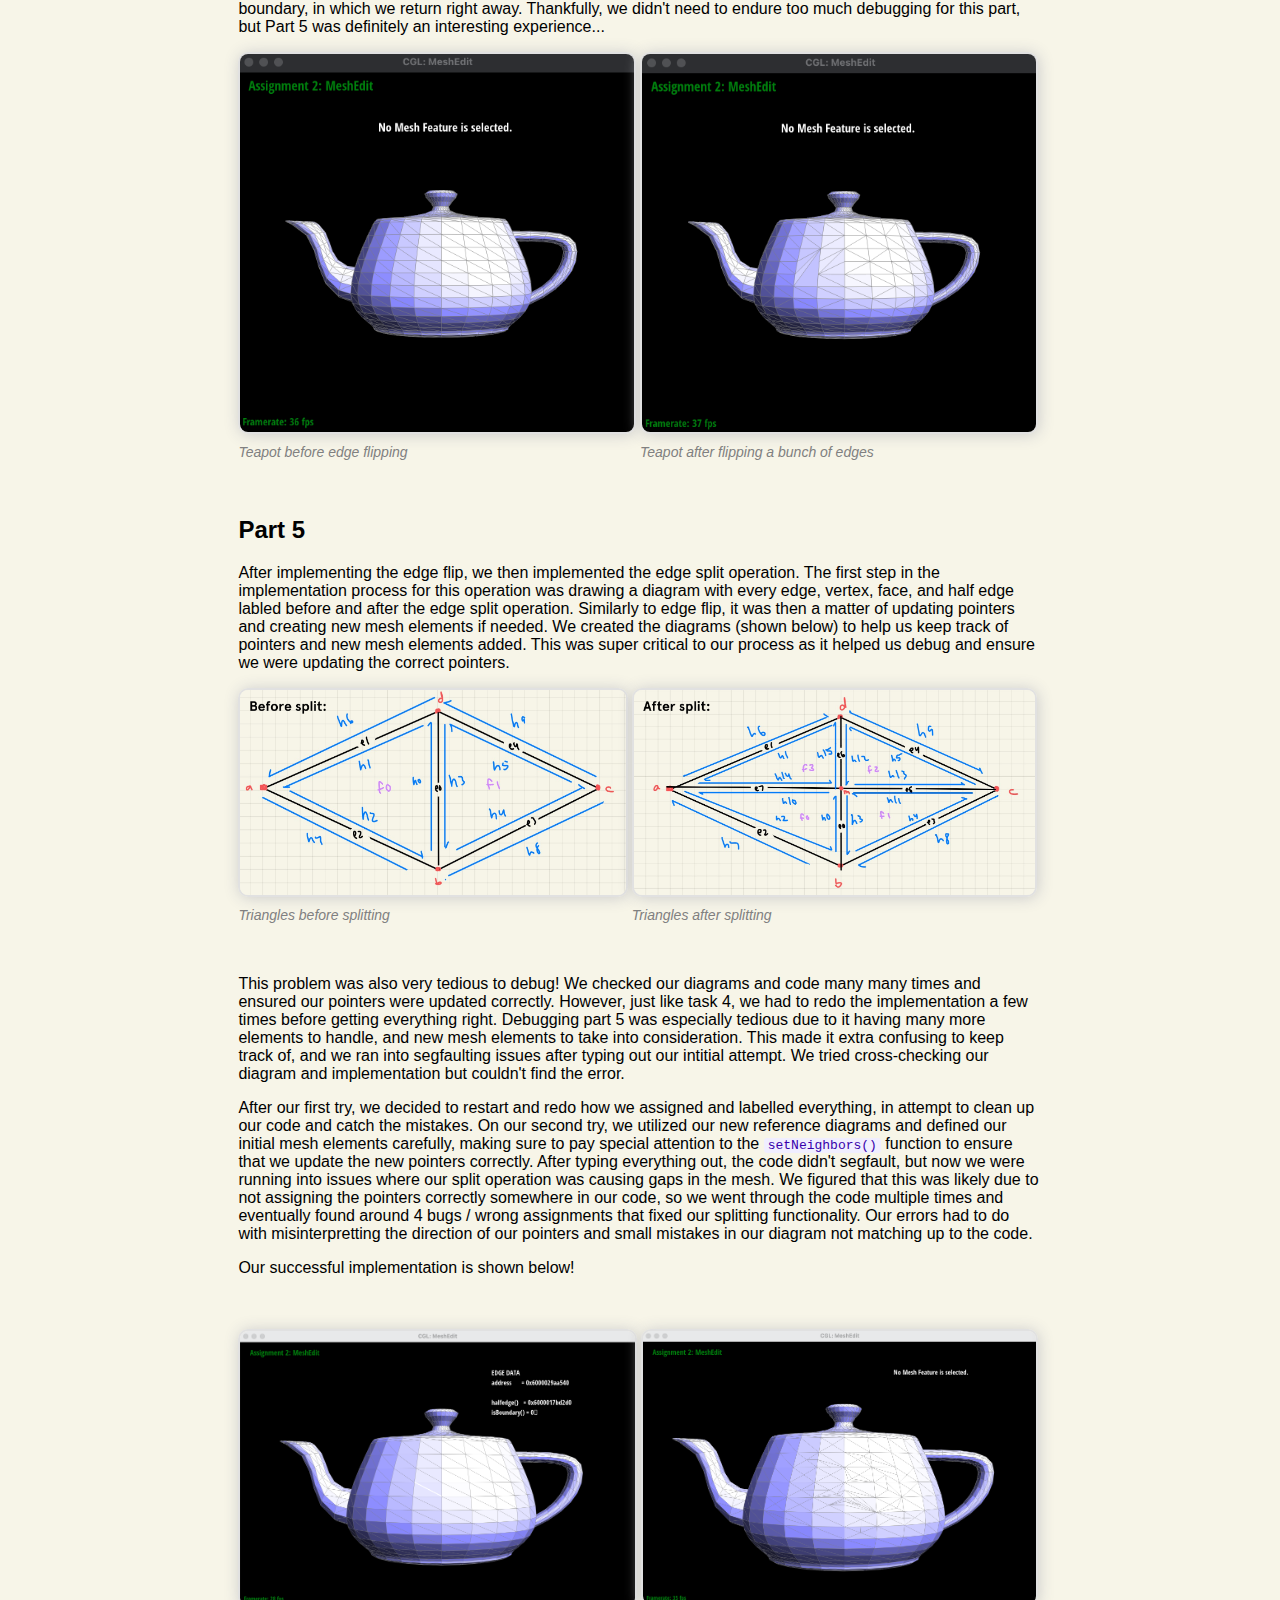
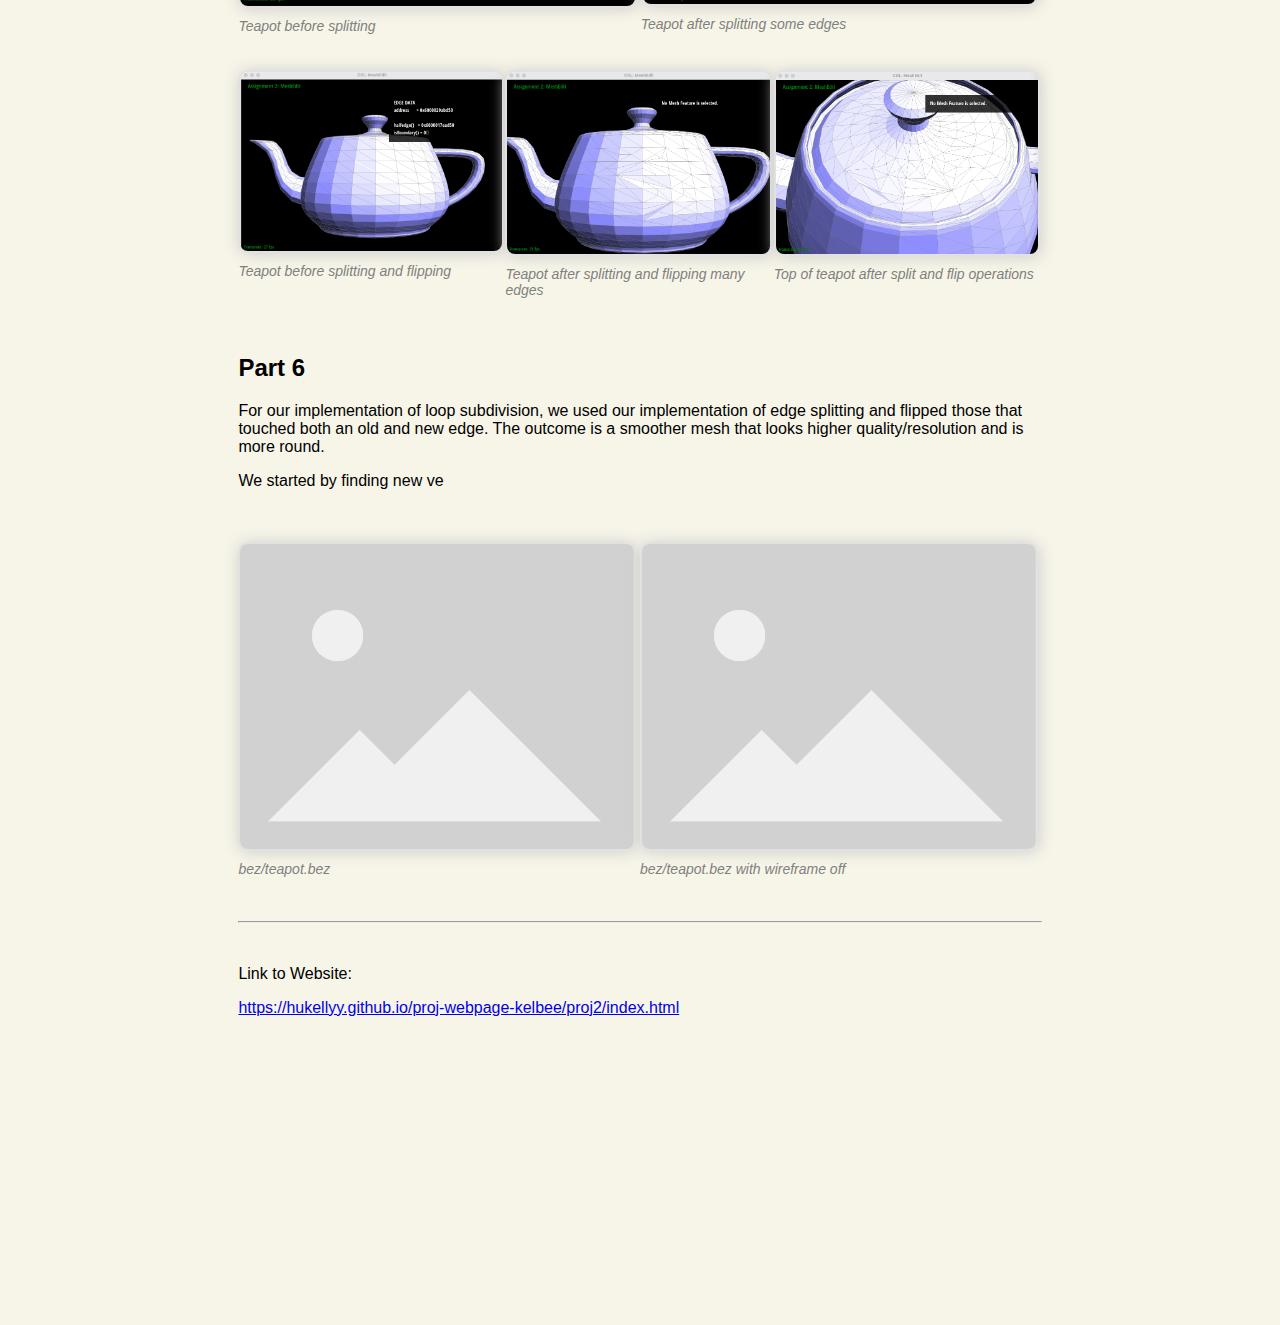
==== commit 68787ecf: "finished part 5 writeup" ====
--- a/proj2/index.html
+++ b/proj2/index.html
@@ -158,10 +158,6 @@
 		  <figcaption>Teapot after flipping a bunch of edges</figcaption>
 		</div>
 	  </div>
-    <br />
-      A screenshot of svg/basic/test7.svg with default viewing parameters and
-      sample rate 1
-    </figcaption>
 
     <br />
     <br />
@@ -172,40 +168,88 @@
     The first step in the implementation process for this operation was drawing a diagram
     with every edge, vertex, face, and half edge labled before and after the edge split operation.
     Similarly to edge flip, it was then a matter of updating pointers and creating new mesh 
-    elements if needed.
-	</p>
-  <div>
-    <img src="img/placeholder.png" width="98%" id="figure" />
-    <figcaption>diagram</figcaption>
+    elements if needed. We created the diagrams (shown below) to help us keep track of pointers 
+    and new mesh elements added. This was super critical to our process as it helped us debug 
+    and ensure we were updating the correct pointers. 
+	</p>
+  <div id="row">
+    <div>
+      <img src="img/Before.png" width="98%" id="figure" />
+      <figcaption>Triangles before splitting</figcaption>
+    </div>
+    <div>
+      <img src="img/After.png" width="98%" id="figure" />
+      <figcaption>Triangles after splitting </figcaption>
+    </div>
   </div>
-  <p>
-		This problem was also very tedious to debug! We checked our diagram and code many many times.
-    TODO: add more about debugging LOL :P
-	</p>
-    <br /><br />
-    <div id="row">
-      <div>
-        <img src="img/placeholder.png" width="98%" id="figure" />
-        <figcaption>bez/teapot.bez</figcaption>
-      </div>
-      <div>
-        <img src="img/placeholder.png" width="98%" id="figure" />
-        <figcaption>bez/teapot.bez with wireframe off</figcaption>
-      </div>
-      </div>
-	<p>
-		Lorem ipsum dolor sit amet, consectetur adipiscing elit, sed do eiusmod 
-		tempor incididunt ut labore et dolore magna aliqua. 
-	</p>
+
+    <br />
+    <br />
+  <p>
+		This problem was also very tedious to debug! We checked our diagrams and code many many times
+    and ensured our pointers were updated correctly. However, just like task 4, we had to redo 
+    the implementation a few times before getting everything right. Debugging part 5 was especially 
+    tedious due to it having many more elements to handle, and new mesh elements to take into 
+    consideration. This made it extra confusing to keep track of, and we ran into segfaulting issues 
+    after typing out our intitial attempt. We tried cross-checking our diagram and implementation 
+    but couldn't find the error. 
+  </p>
+  <p>
+    After our first try, we decided to restart and redo how we assigned and labelled everything, 
+    in attempt to clean up our code and catch the mistakes. On our second try, we utilized our new reference 
+    diagrams and defined our initial mesh elements carefully, making sure to pay special attention to the
+    <code>setNeighbors()</code> function to ensure that we update the new pointers correctly. After 
+    typing everything out, the code didn't segfault, but now we were running into issues where 
+    our split operation was causing gaps in the mesh. We figured that this was likely due to not 
+    assigning the pointers correctly somewhere in our code, so we went through the code multiple times and 
+    eventually found around 4 bugs / wrong assignments that fixed our splitting functionality. 
+    Our errors had to do with misinterpretting the direction of our pointers and small mistakes 
+    in our diagram not matching up to the code. 
+	</p>
+  <p>
+    Our successful implementation is shown below!
+  </p>
+    <br />
+    <br />
+    <div id="row">
+      <div>
+        <img src="img/part5-before.png" width="98%" id="figure" />
+        <figcaption>Teapot before splitting</figcaption>
+      </div>
+      <div>
+        <img src="img/part5-split.png" width="98%" id="figure" />
+        <figcaption>Teapot after splitting some edges </figcaption>
+      </div>
+    </div>
+    <br />
+    <br />
+    <div id="row">
+      <div>
+        <img src="img/part5-before2.png" width="98%" id="figure" />
+        <figcaption>Teapot before splitting and flipping</figcaption>
+      </div>
+      <div>
+        <img src="img/part5-split-flipp.png" width="98%" id="figure" />
+        <figcaption>Teapot after splitting and flipping many edges</figcaption>
+      </div>
+      <div>
+        <img src="img/part5-top.png" width="98%" id="figure" />
+        <figcaption>Top of teapot after split and flip operations</figcaption>
+      </div>
+    </div>
 
     <br />
     <br />
 
     <h2>Part 6</h2>
     <p>
-		Lorem ipsum dolor sit amet, consectetur adipiscing elit, sed do eiusmod 
-		tempor incididunt ut labore et dolore magna aliqua. 
-	</p>
+		For our implementation of loop subdivision, we used our implementation of edge splitting 
+    and flipped those that touched both an old and new edge. The outcome is a smoother mesh that 
+    looks higher quality/resolution and is more round. 
+	</p>
+  <p>
+    We started by finding new ve
+  </p>
 
     <br /><br />
     <div id="row">
--- a/proj2/style.css
+++ b/proj2/style.css
@@ -1,6 +1,7 @@
 html {
     font-family: 'Inter', sans-serif;
-    padding: 60px 26% 300px 26%;
+    padding: 60px 18% 300px 18%;
+    background-color: #F7F5E8;
   }
   
   figcaption {
@@ -19,7 +20,7 @@
     border-width: 2px;
     border-radius: 10px;
     margin-bottom: 10px;
-    box-shadow: 1px 1px 15px grey;
+    box-shadow: 1px 1px 15px #CCCCCC;
   }
   
   #row {
@@ -28,4 +29,10 @@
     width: 100%;
     
   }
-  +  
+  code {
+    color: #3700AB;
+    background-color: #F0EEFF;
+    border-radius: 3px;
+    padding: 0px 4px 0px 4px;
+  }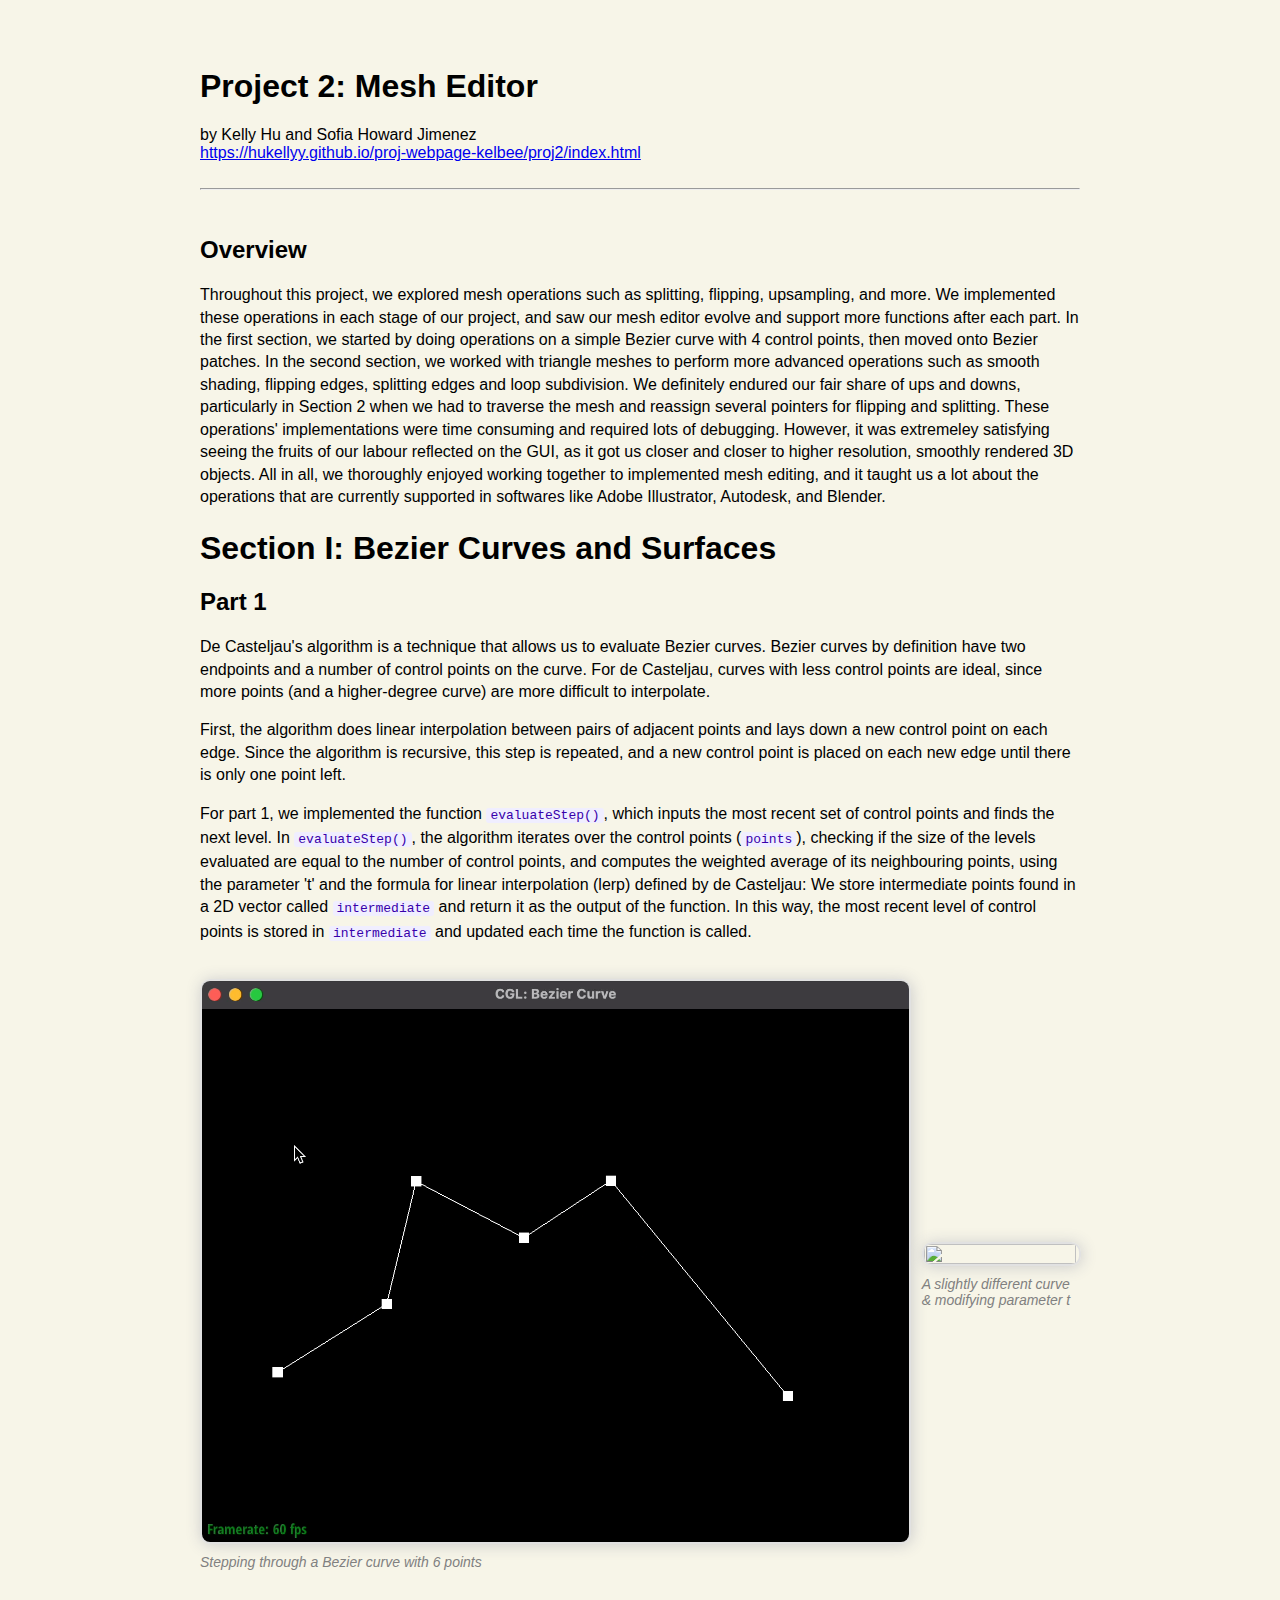
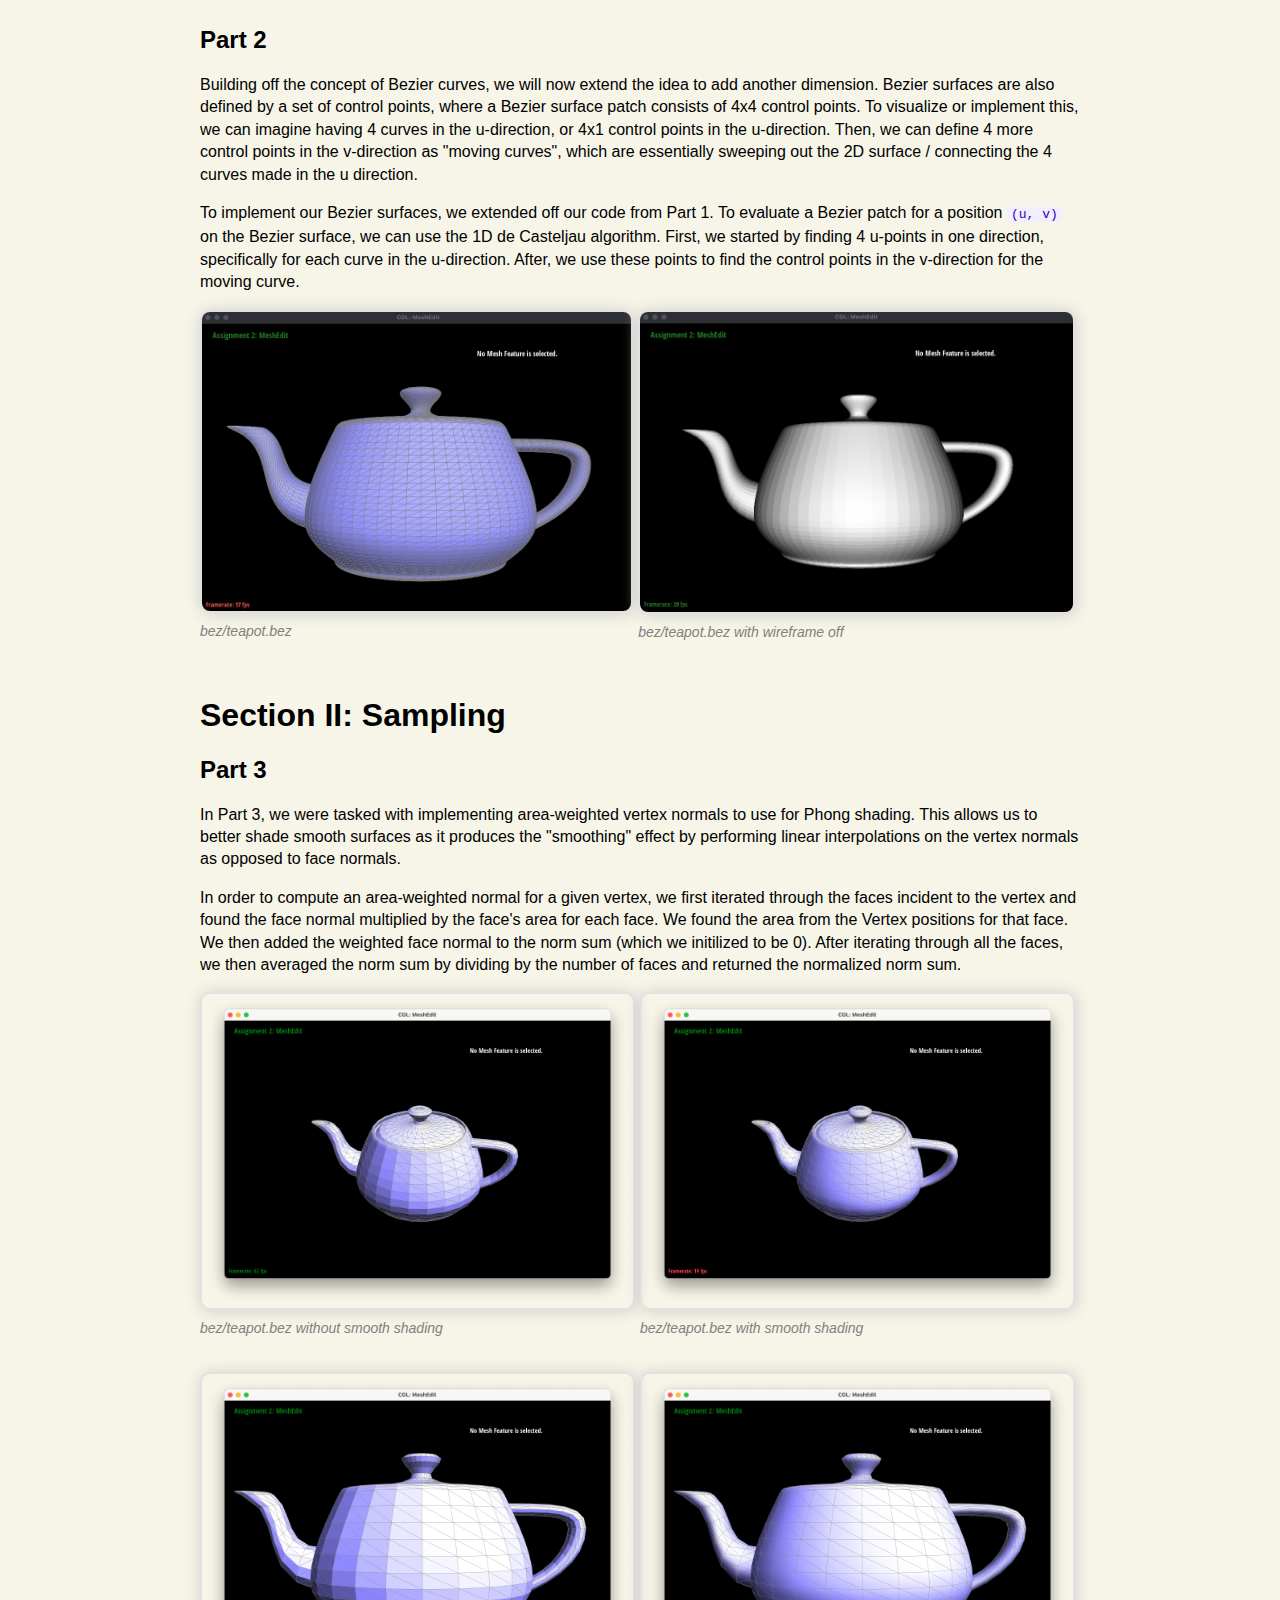
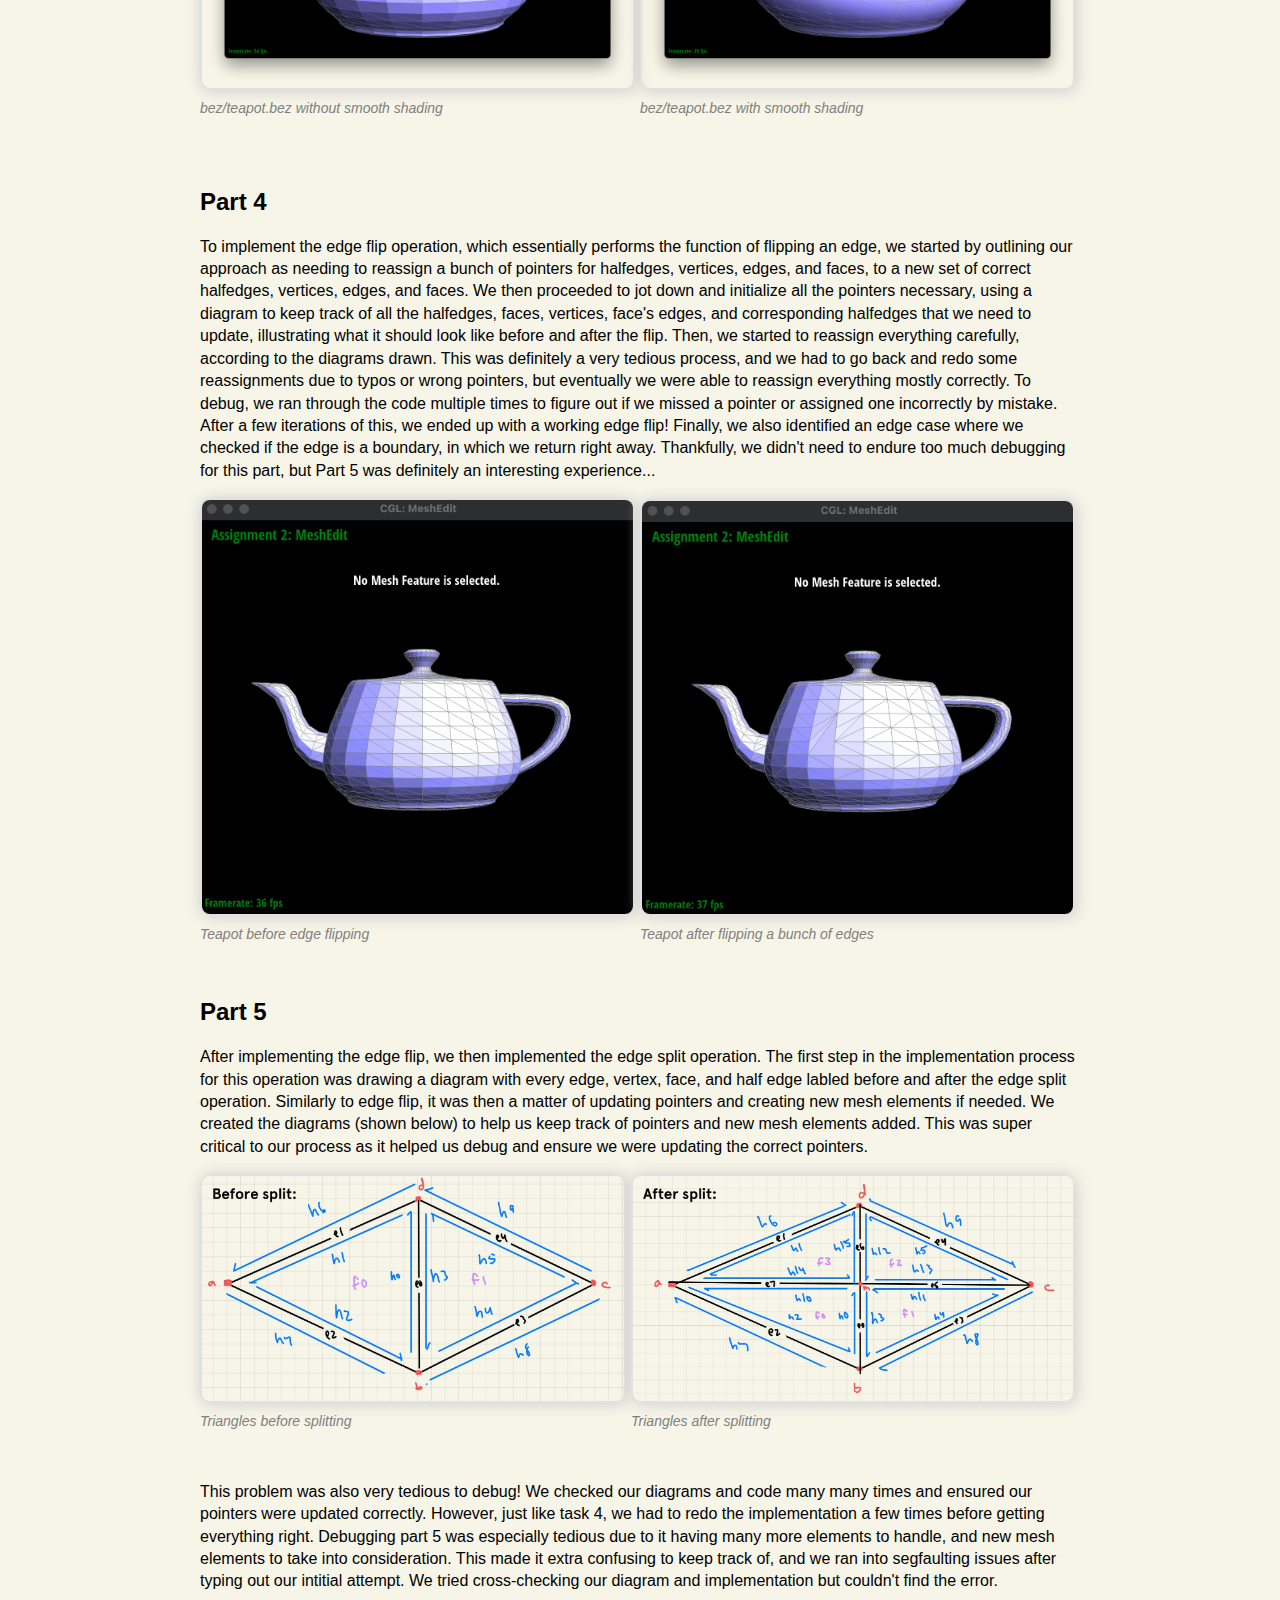
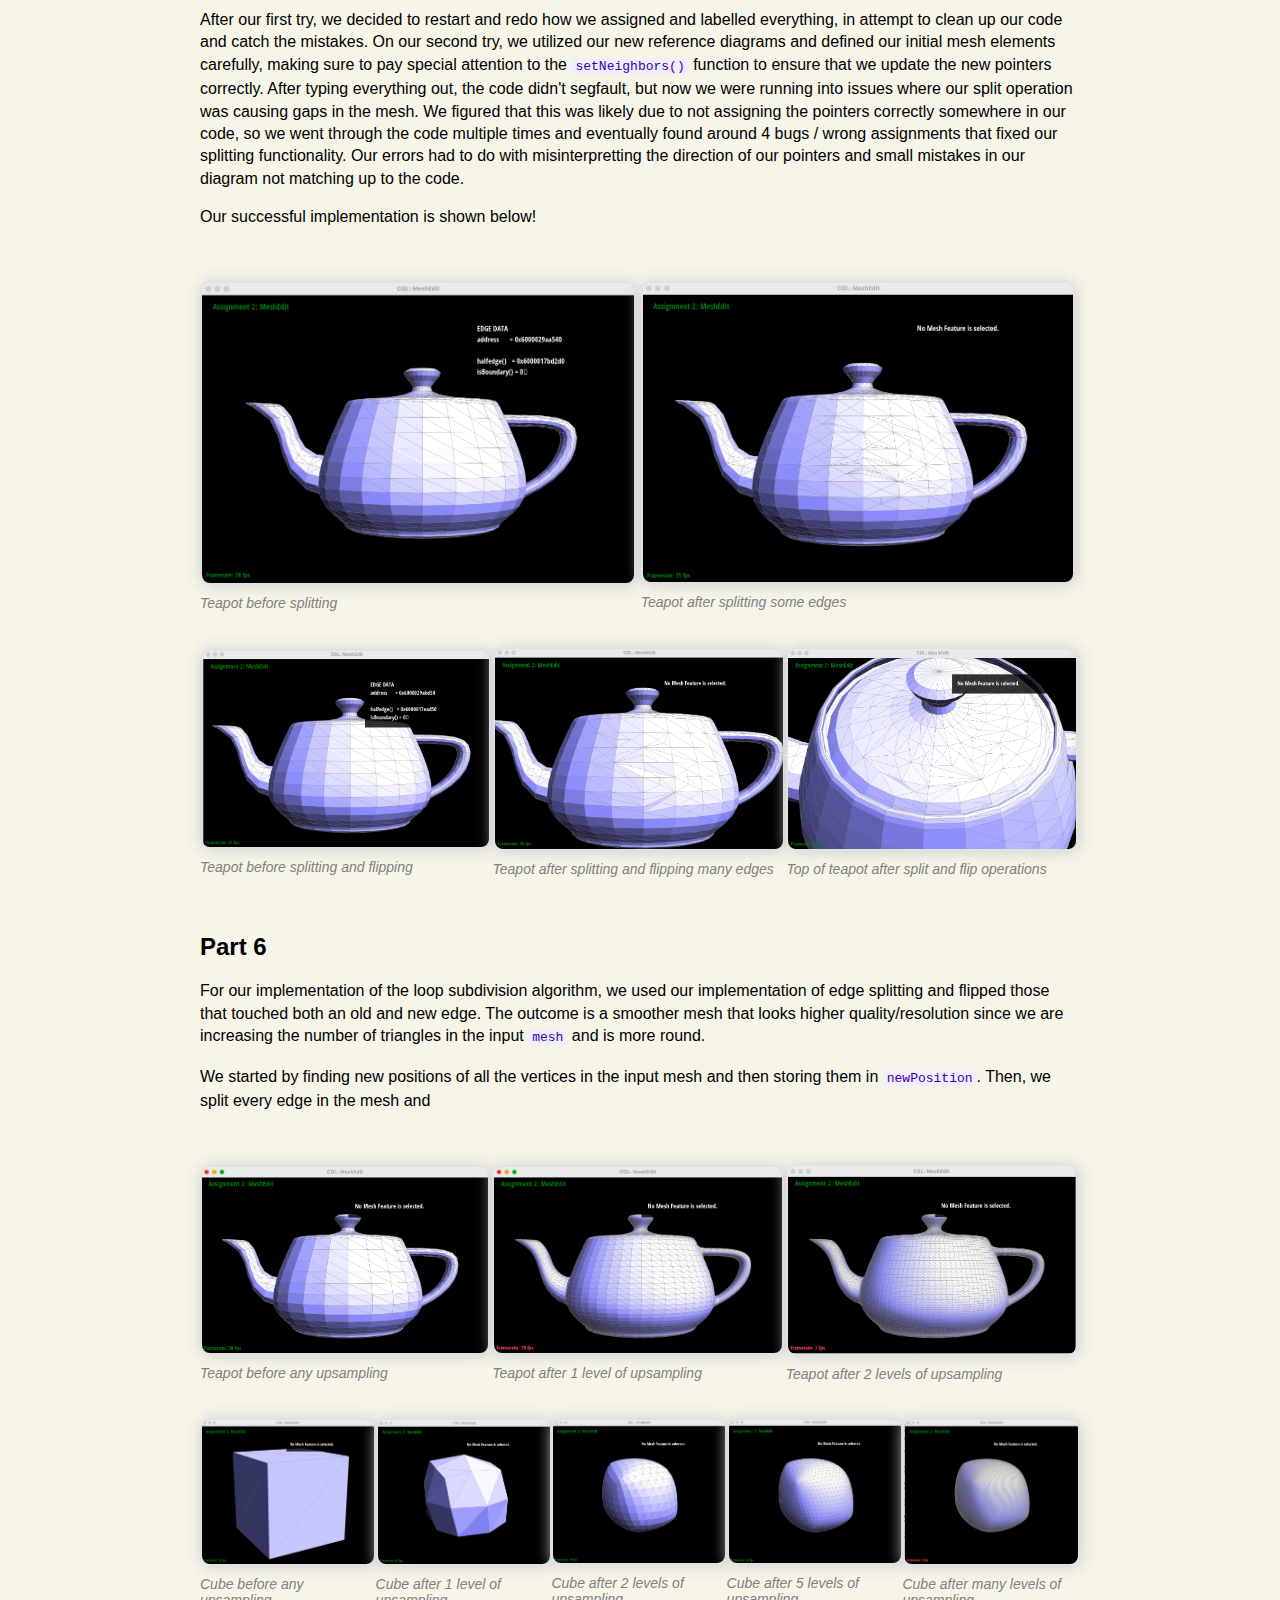
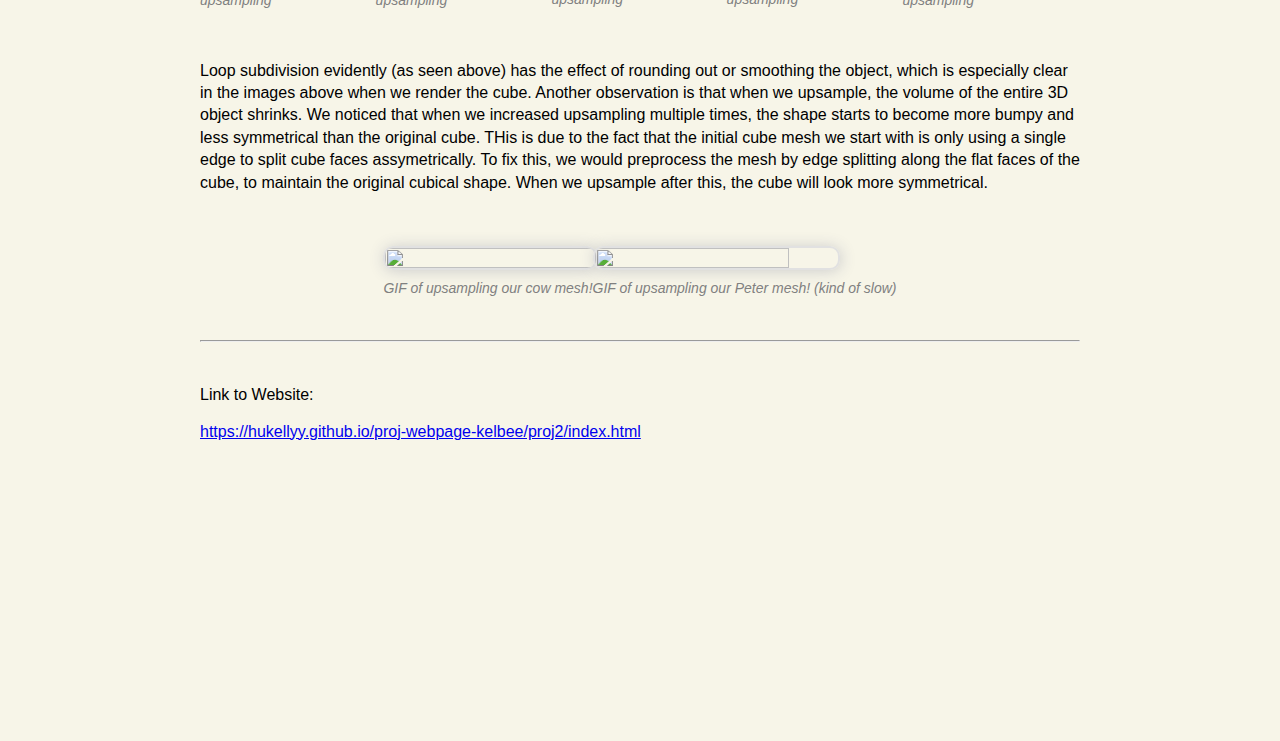
==== commit 42855607: "finished some more writing" ====
--- a/proj2/index.html
+++ b/proj2/index.html
@@ -13,8 +13,19 @@
     <br />
     <h2>Overview</h2>
     <p>
-		Lorem ipsum dolor sit amet, consectetur adipiscing elit, sed do eiusmod 
-		tempor incididunt ut labore et dolore magna aliqua. 
+		Throughout this project, we explored mesh operations such as splitting, flipping, 
+    upsampling, and more. We implemented these operations in each stage of our project, and 
+    saw our mesh editor evolve and support more functions after each part. In the first section, we started by 
+    doing operations on a simple Bezier curve with 4 control points, then moved onto Bezier 
+    patches. In the second section, we worked with triangle meshes to perform more advanced operations 
+    such as smooth shading, flipping edges, splitting edges and loop subdivision. We definitely 
+    endured our fair share of ups and downs, particularly in Section 2 when we had to traverse the 
+    mesh and reassign several pointers for flipping and splitting. These operations' implementations were time 
+    consuming and required lots of debugging. However, it was extremeley satisfying seeing the 
+    fruits of our labour reflected on the GUI, as it got us closer and closer to higher resolution, 
+    smoothly rendered 3D objects. All in all, we thoroughly enjoyed working together to implemented 
+    mesh editing, and it taught us a lot about the operations that are currently supported in softwares like
+    Adobe Illustrator, Autodesk, and Blender. 
     </p>
     <h1>Section I: Bezier Curves and Surfaces</h1>
 
@@ -243,26 +254,82 @@
 
     <h2>Part 6</h2>
     <p>
-		For our implementation of loop subdivision, we used our implementation of edge splitting 
+		For our implementation of the loop subdivision algorithm, we used our implementation of edge splitting 
     and flipped those that touched both an old and new edge. The outcome is a smoother mesh that 
-    looks higher quality/resolution and is more round. 
-	</p>
-  <p>
-    We started by finding new ve
+    looks higher quality/resolution since we are increasing the number of triangles in the input 
+    <code>mesh</code> and is more round. 
+	</p>
+  <p>
+    We started by finding new positions of all the vertices in the input mesh and then 
+    storing them in <code>newPosition</code>. Then, we split every edge in the mesh and 
   </p>
 
     <br /><br />
     <div id="row">
       <div>
-        <img src="img/placeholder.png" width="98%" id="figure" />
-        <figcaption>bez/teapot.bez</figcaption>
-      </div>
-      <div>
-        <img src="img/placeholder.png" width="98%" id="figure" />
-        <figcaption>bez/teapot.bez with wireframe off</figcaption>
-      </div>
-      </div>
-    <br /><br />
+        <img src="img/part6-before-tea.png" width="98%" id="figure" />
+        <figcaption>Teapot before any upsampling</figcaption>
+      </div>
+      <div>
+        <img src="img/part6-middle-tea.png" width="98%" id="figure" />
+        <figcaption>Teapot after 1 level of upsampling</figcaption>
+      </div>
+      <div>
+        <img src="img/part6-last-tea.png" width="98%" id="figure" />
+        <figcaption>Teapot after 2 levels of upsampling</figcaption>
+      </div>
+      </div>
+    <br /><br />
+    <div id="row">
+      <div>
+        <img src="img/part6 5.09.23 PM.png" width="98%" id="figure" />
+        <figcaption>Cube before any upsampling</figcaption>
+      </div>
+      <div>
+        <img src="img/part6 5.09.32 PM.png" width="98%" id="figure" />
+        <figcaption>Cube after 1 level of upsampling</figcaption>
+      </div>
+      <div>
+        <img src="img/part6 5.09.52 PM.png" width="98%" id="figure" />
+        <figcaption>Cube after 2 levels of upsampling</figcaption>
+      </div>
+      <div>
+        <img src="img/part6 5.10.03 PM.png" width="98%" id="figure" />
+        <figcaption>Cube after 5 levels of upsampling</figcaption>
+      </div>
+      <div>
+        <img src="img/part6 5.14.22 PM.png" width="98%" id="figure" />
+        <figcaption>Cube after many levels of upsampling</figcaption>
+      </div>
+      </div>
+      
+    <br /><br />
+
+    <p>
+      Loop subdivision evidently (as seen above) has the effect of rounding out or smoothing the object, 
+      which is especially clear in the images above when we render the cube. Another observation 
+      is that when we upsample, the volume of the entire 3D object shrinks. We noticed that when 
+      we increased upsampling multiple times, the shape starts to become more bumpy and less 
+      symmetrical than the original cube. THis is due to the fact that the initial cube mesh we 
+      start with is only using a single edge to split cube faces assymetrically. To fix this, we would 
+      preprocess the mesh by edge splitting along the flat faces of the cube, to maintain the 
+      original cubical shape. When we upsample after this, the cube will look more symmetrical.
+    </p>
+
+    <br /><br />
+
+    <div id="row">
+      <div>
+        <img src="img/cow-render.gif" width="100%" id="figure" />
+        <figcaption>GIF of upsampling our cow mesh!</figcaption>
+      </div>
+      <div>
+        <img src="img/peter-render.gif" width="80%" id="figure" />
+        <figcaption>GIF of upsampling our Peter mesh! (kind of slow)</figcaption>
+      </div>
+      </div>
+    <br /><br />
+    
     <hr />
     <br />
     <p>Link to Website:</p>
--- a/proj2/style.css
+++ b/proj2/style.css
@@ -1,6 +1,6 @@
 html {
     font-family: 'Inter', sans-serif;
-    padding: 60px 18% 300px 18%;
+    padding: 60px 15% 300px 15%;
     background-color: #F7F5E8;
   }
   
@@ -27,7 +27,8 @@
     display: flex;
     flex-direction: row;
     width: 100%;
-    
+    align-items: center;
+    justify-content: center;
   }
   
   code {
@@ -35,4 +36,8 @@
     background-color: #F0EEFF;
     border-radius: 3px;
     padding: 0px 4px 0px 4px;
+  }
+
+  p {
+    line-height: 140%;
   }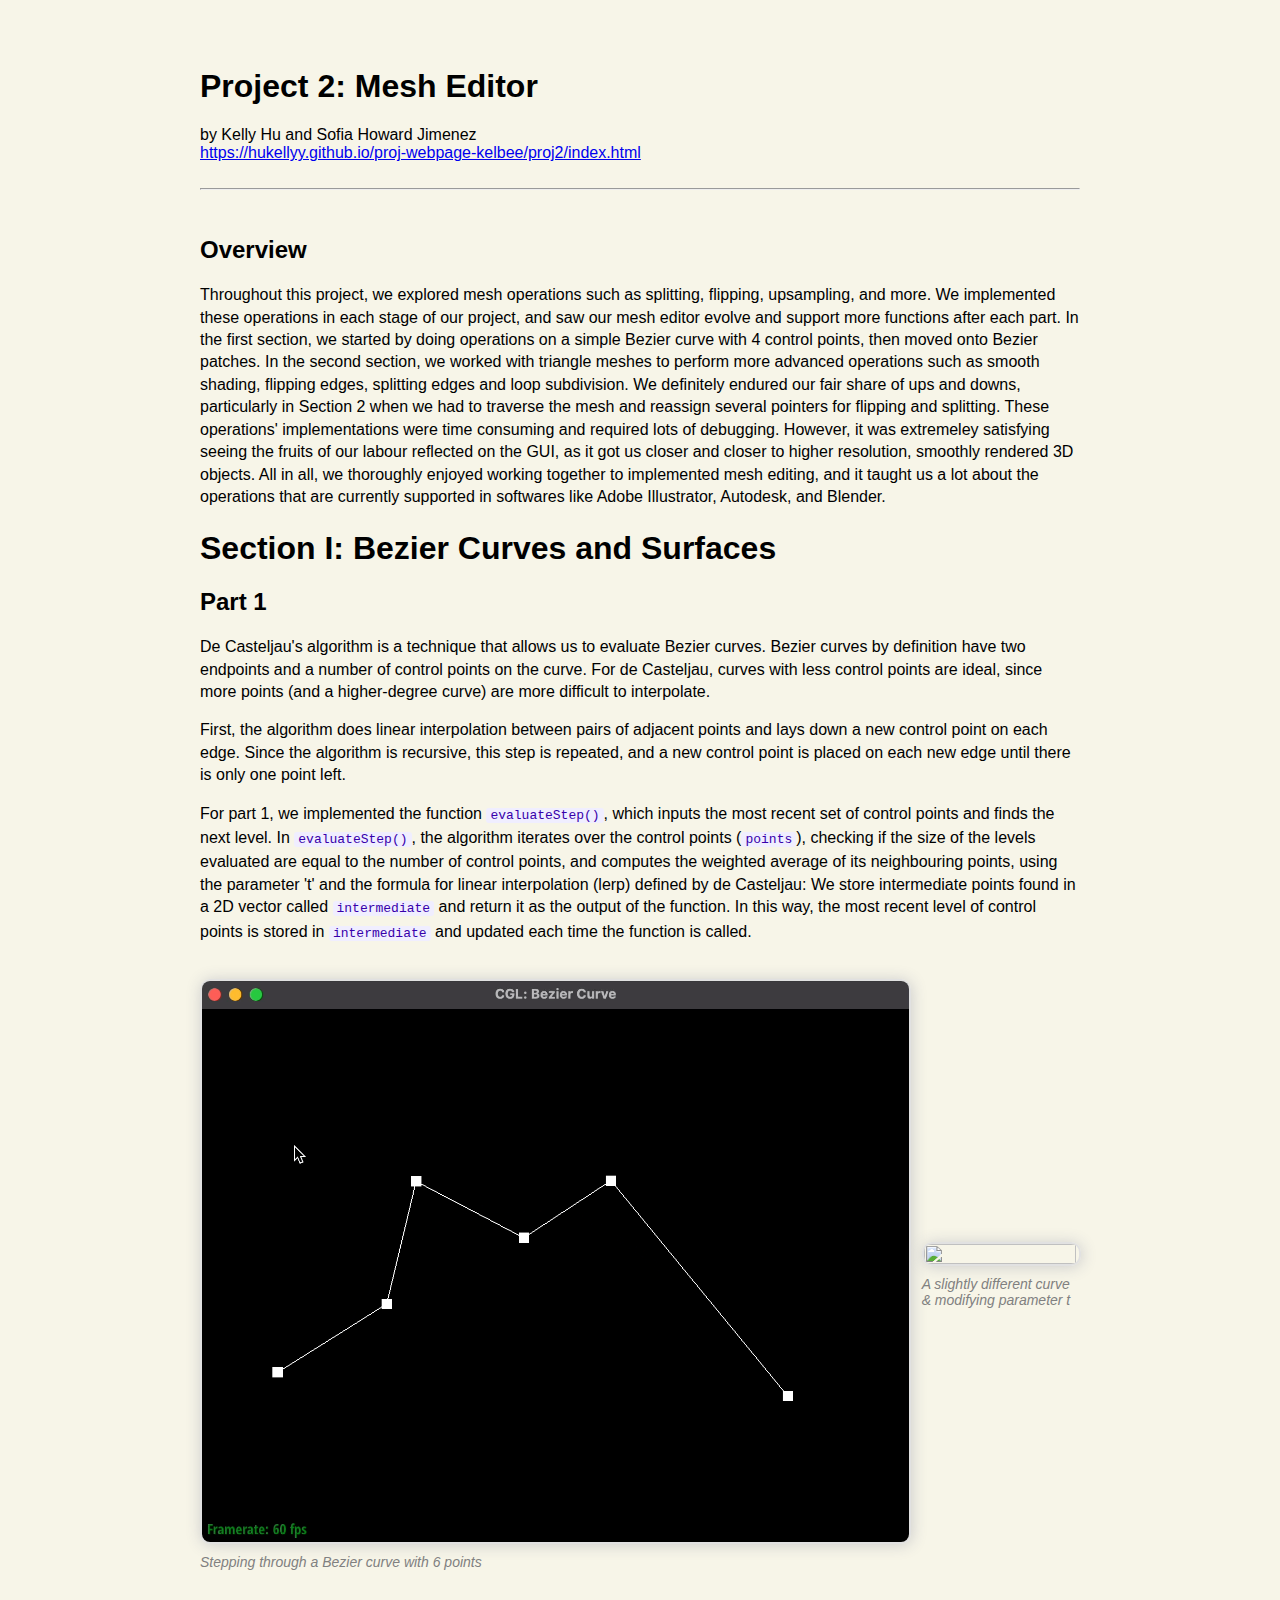
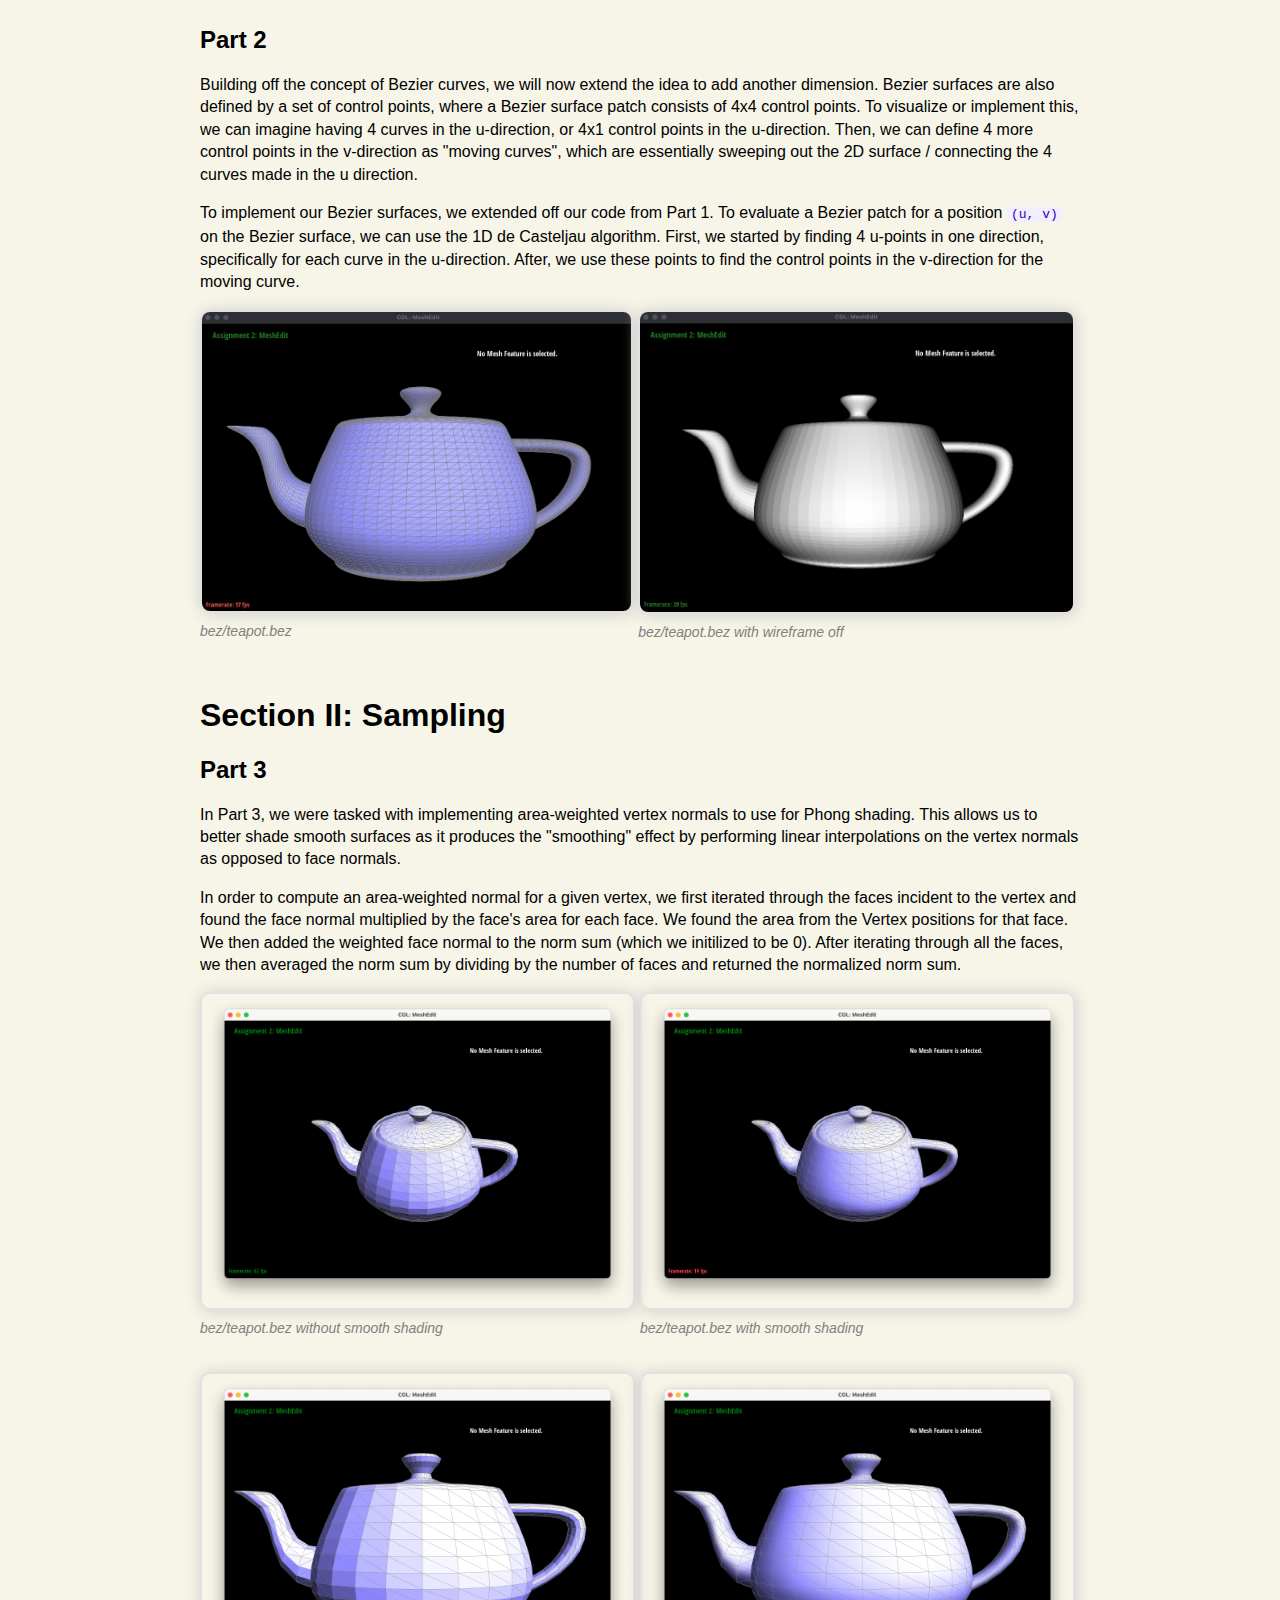
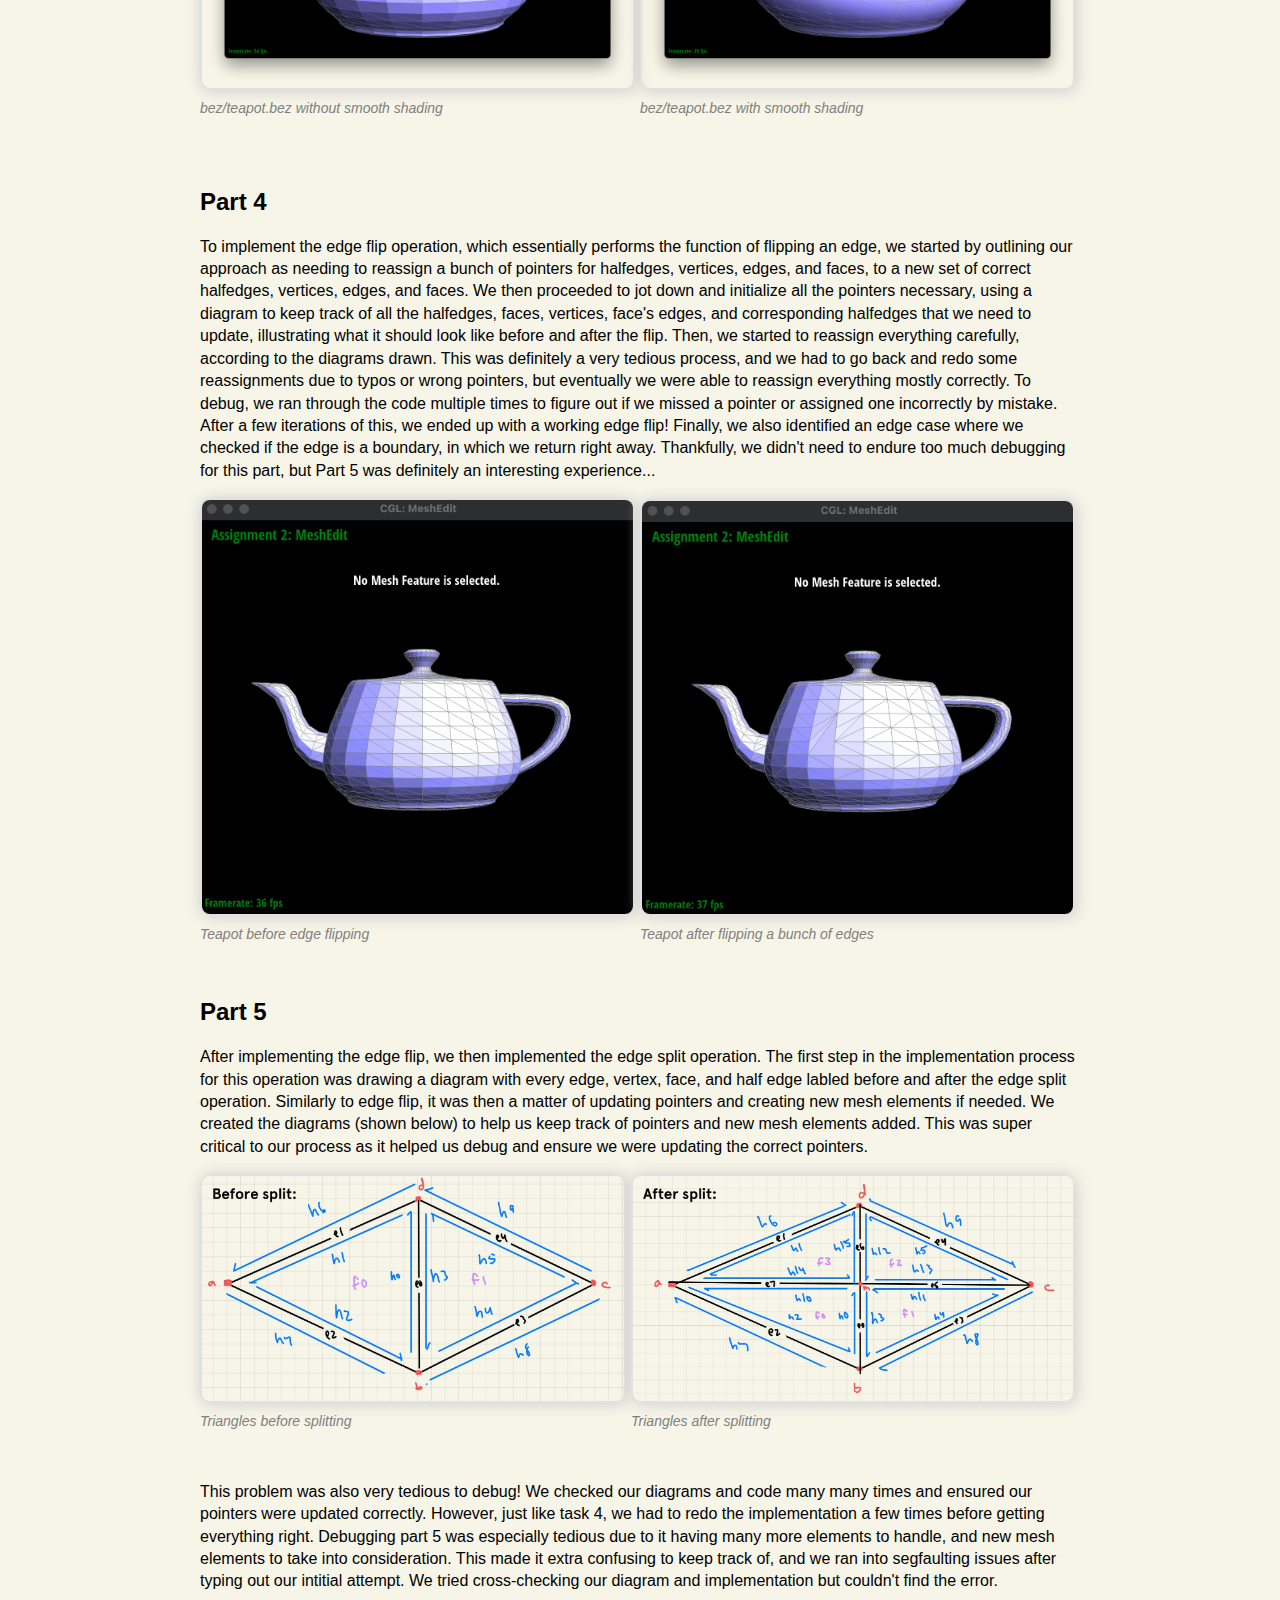
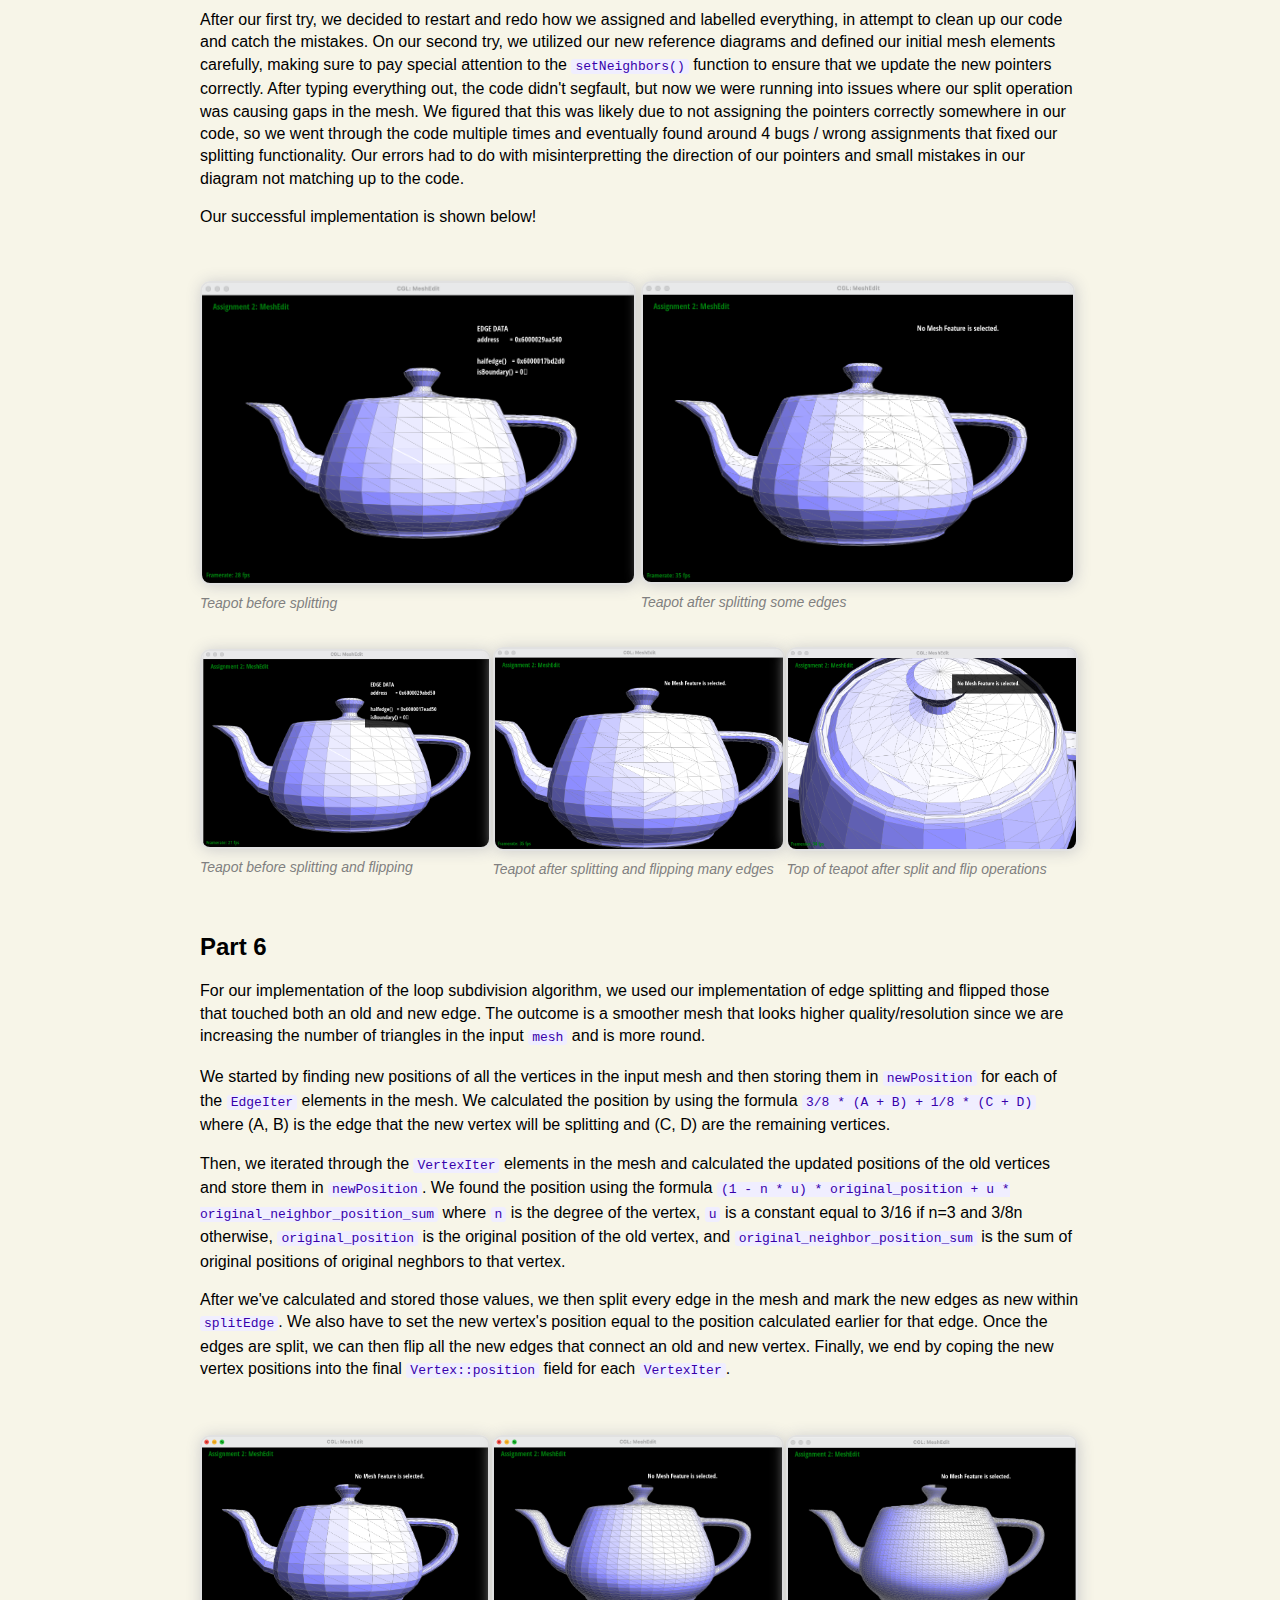
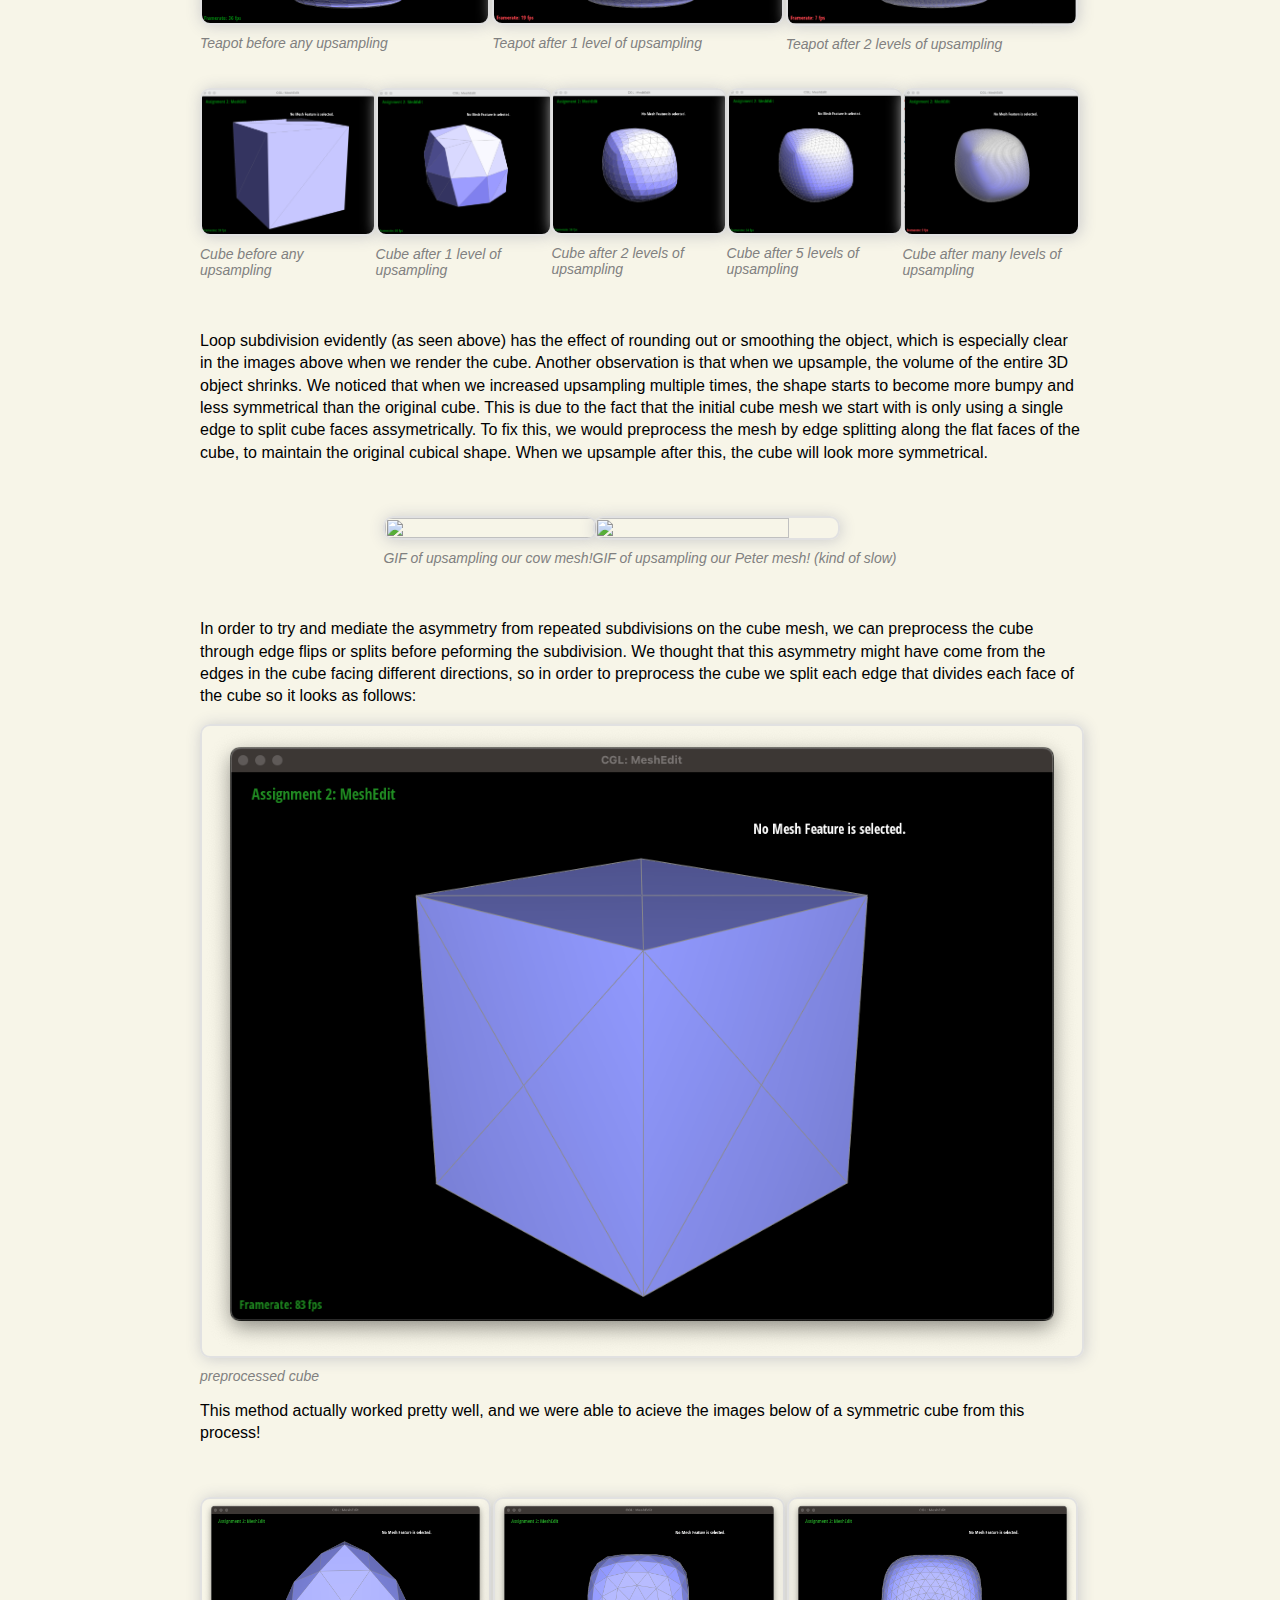
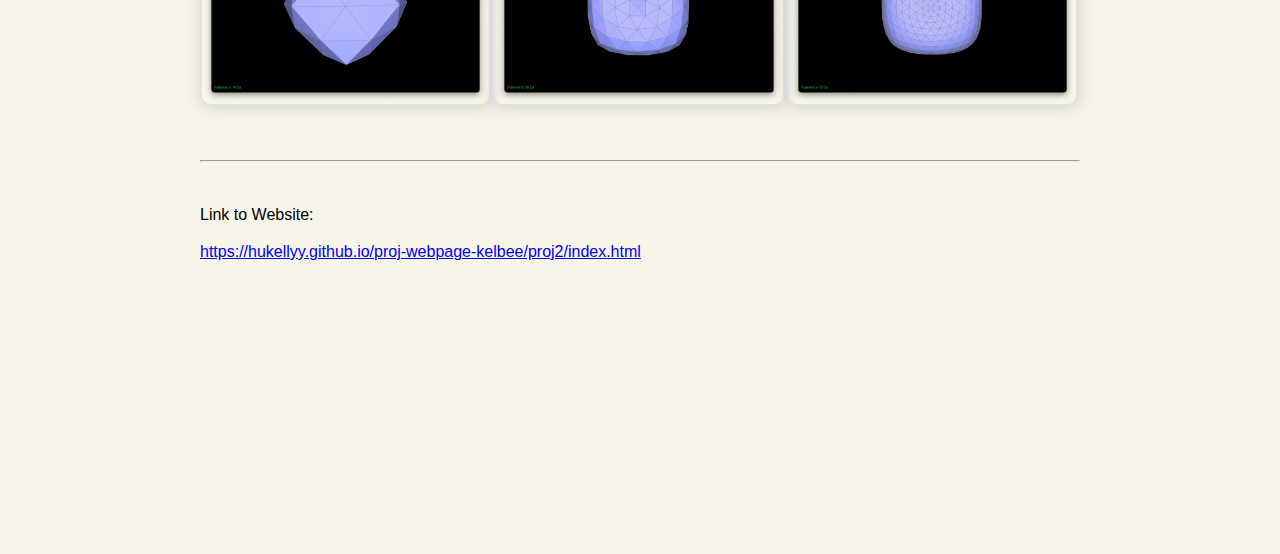
==== commit 8967db48: "finished writeup for q6" ====
--- a/proj2/index.html
+++ b/proj2/index.html
@@ -7,51 +7,60 @@
     <h1>Project 2: Mesh Editor</h1>
     by Kelly Hu and Sofia Howard Jimenez
     <br />
-    <a href="https://hukellyy.github.io/proj-webpage-kelbee/proj2/index.html">https://hukellyy.github.io/proj-webpage-kelbee/proj2/index.html</a>
+    <a href="https://hukellyy.github.io/proj-webpage-kelbee/proj2/index.html"
+      >https://hukellyy.github.io/proj-webpage-kelbee/proj2/index.html</a
+    >
     <br /><br />
     <hr />
     <br />
     <h2>Overview</h2>
     <p>
-		Throughout this project, we explored mesh operations such as splitting, flipping, 
-    upsampling, and more. We implemented these operations in each stage of our project, and 
-    saw our mesh editor evolve and support more functions after each part. In the first section, we started by 
-    doing operations on a simple Bezier curve with 4 control points, then moved onto Bezier 
-    patches. In the second section, we worked with triangle meshes to perform more advanced operations 
-    such as smooth shading, flipping edges, splitting edges and loop subdivision. We definitely 
-    endured our fair share of ups and downs, particularly in Section 2 when we had to traverse the 
-    mesh and reassign several pointers for flipping and splitting. These operations' implementations were time 
-    consuming and required lots of debugging. However, it was extremeley satisfying seeing the 
-    fruits of our labour reflected on the GUI, as it got us closer and closer to higher resolution, 
-    smoothly rendered 3D objects. All in all, we thoroughly enjoyed working together to implemented 
-    mesh editing, and it taught us a lot about the operations that are currently supported in softwares like
-    Adobe Illustrator, Autodesk, and Blender. 
+      Throughout this project, we explored mesh operations such as splitting,
+      flipping, upsampling, and more. We implemented these operations in each
+      stage of our project, and saw our mesh editor evolve and support more
+      functions after each part. In the first section, we started by doing
+      operations on a simple Bezier curve with 4 control points, then moved onto
+      Bezier patches. In the second section, we worked with triangle meshes to
+      perform more advanced operations such as smooth shading, flipping edges,
+      splitting edges and loop subdivision. We definitely endured our fair share
+      of ups and downs, particularly in Section 2 when we had to traverse the
+      mesh and reassign several pointers for flipping and splitting. These
+      operations' implementations were time consuming and required lots of
+      debugging. However, it was extremeley satisfying seeing the fruits of our
+      labour reflected on the GUI, as it got us closer and closer to higher
+      resolution, smoothly rendered 3D objects. All in all, we thoroughly
+      enjoyed working together to implemented mesh editing, and it taught us a
+      lot about the operations that are currently supported in softwares like
+      Adobe Illustrator, Autodesk, and Blender.
     </p>
     <h1>Section I: Bezier Curves and Surfaces</h1>
 
     <h2>Part 1</h2>
     <p>
-		De Casteljau's algorithm is a technique that allows us to evaluate Bezier curves. 
-    Bezier curves by definition have two endpoints and a number of control points on 
-    the curve. For de Casteljau, curves with less control points are ideal, since more 
-    points (and a higher-degree curve) are more difficult to interpolate.
-	  </p>
-    <p>
-    First, the algorithm does linear interpolation between pairs of adjacent points 
-    and lays down a new control point on each edge. Since the algorithm is recursive, 
-    this step is repeated, and a new control point is placed on each new edge until 
-    there is only one point left. 
-    </p>
-    <p>
-    For part 1, we implemented the function <code>evaluateStep()</code>, which inputs the most recent set of control points 
-    and finds the next level. In <code>evaluateStep()</code>, the algorithm iterates over the control 
-    points (<code>points</code>), checking if the size of the levels evaluated are equal to the number of control points, 
-    and computes the weighted average of its neighbouring points, using the parameter 't' and the formula 
-    for linear interpolation (lerp) defined by de Casteljau:
-
-    We store intermediate points found in a 2D vector called <code>intermediate</code> 
-    and return it as the output of the function. In this way, the most recent level of control points 
-    is stored in <code>intermediate</code> and updated each time the function is called. 
+      De Casteljau's algorithm is a technique that allows us to evaluate Bezier
+      curves. Bezier curves by definition have two endpoints and a number of
+      control points on the curve. For de Casteljau, curves with less control
+      points are ideal, since more points (and a higher-degree curve) are more
+      difficult to interpolate.
+    </p>
+    <p>
+      First, the algorithm does linear interpolation between pairs of adjacent
+      points and lays down a new control point on each edge. Since the algorithm
+      is recursive, this step is repeated, and a new control point is placed on
+      each new edge until there is only one point left.
+    </p>
+    <p>
+      For part 1, we implemented the function <code>evaluateStep()</code>, which
+      inputs the most recent set of control points and finds the next level. In
+      <code>evaluateStep()</code>, the algorithm iterates over the control
+      points (<code>points</code>), checking if the size of the levels evaluated
+      are equal to the number of control points, and computes the weighted
+      average of its neighbouring points, using the parameter 't' and the
+      formula for linear interpolation (lerp) defined by de Casteljau: We store
+      intermediate points found in a 2D vector called
+      <code>intermediate</code> and return it as the output of the function. In
+      this way, the most recent level of control points is stored in
+      <code>intermediate</code> and updated each time the function is called.
     </p>
     <br />
     <div id="row">
@@ -61,165 +70,178 @@
       </div>
       <div>
         <img src="img/part1-b.gif" width="98%" id="figure" />
-        <figcaption>A slightly different curve & modifying parameter t</figcaption>
-      </div>
-      </div>
+        <figcaption>
+          A slightly different curve & modifying parameter t
+        </figcaption>
+      </div>
+    </div>
     <br />
     <br />
 
     <h2>Part 2</h2>
     <p>
-      Building off the concept of Bezier curves, we will now extend the idea to 
-      add another dimension. Bezier surfaces are also defined
-      by a set of control points, where a Bezier surface patch consists of 4x4 
-      control points. To visualize or implement this, we can imagine having 4 
-      curves in the u-direction, or 4x1 control points in the u-direction. Then,
-      we can define 4 more control points in the v-direction as "moving curves", 
-      which are essentially sweeping out the 2D surface / connecting the 4 curves 
-      made in the u direction. 
-	  </p>
-    <p>
-      To implement our Bezier surfaces, we extended off our code from Part 1. 
-      To evaluate a Bezier patch for a position <code>(u, v)</code> on the Bezier surface, we can use 
-      the 1D de Casteljau algorithm. First, we started by finding 4 u-points in one direction, 
-      specifically for each curve in the u-direction. After, we use these points to 
-      find the control points in the v-direction for the moving curve. 
-    </p>
-	<div id="row">
-		<div>
-		  <img src="img/part2.png" width="98%" id="figure" />
-		  <figcaption>bez/teapot.bez</figcaption>
-		</div>
-		<div>
-		  <img src="img/part2-nowire.png" width="98%" id="figure" />
-		  <figcaption>bez/teapot.bez with wireframe off</figcaption>
-		</div>
-	  </div>
-    <br /><br>
-
-	<h1>Section II: Sampling</h1>
+      Building off the concept of Bezier curves, we will now extend the idea to
+      add another dimension. Bezier surfaces are also defined by a set of
+      control points, where a Bezier surface patch consists of 4x4 control
+      points. To visualize or implement this, we can imagine having 4 curves in
+      the u-direction, or 4x1 control points in the u-direction. Then, we can
+      define 4 more control points in the v-direction as "moving curves", which
+      are essentially sweeping out the 2D surface / connecting the 4 curves made
+      in the u direction.
+    </p>
+    <p>
+      To implement our Bezier surfaces, we extended off our code from Part 1. To
+      evaluate a Bezier patch for a position <code>(u, v)</code> on the Bezier
+      surface, we can use the 1D de Casteljau algorithm. First, we started by
+      finding 4 u-points in one direction, specifically for each curve in the
+      u-direction. After, we use these points to find the control points in the
+      v-direction for the moving curve.
+    </p>
+    <div id="row">
+      <div>
+        <img src="img/part2.png" width="98%" id="figure" />
+        <figcaption>bez/teapot.bez</figcaption>
+      </div>
+      <div>
+        <img src="img/part2-nowire.png" width="98%" id="figure" />
+        <figcaption>bez/teapot.bez with wireframe off</figcaption>
+      </div>
+    </div>
+    <br /><br />
+
+    <h1>Section II: Sampling</h1>
 
     <h2>Part 3</h2>
-	<p>
-		In Part 3, we were tasked with implementing area-weighted vertex normals to use for Phong shading. This allows us 
-    to better shade smooth surfaces as it produces the "smoothing" effect by performing linear interpolations on the vertex normals as 
-    opposed to face normals.
-	</p>
-  <p>
-		In order to compute an area-weighted normal for a given vertex, we first iterated through the faces incident to the vertex 
-    and found the face normal multiplied by the face's area for each face. We found the area from the Vertex positions for that face. We then
-    added the weighted face normal to the norm sum (which we initilized to be 0). After iterating through
-    all the faces, we then averaged the norm sum by dividing by the number of faces and returned the normalized norm sum.
-	</p>
-  <div id="row">
-		<div>
-		  <img src="img/part3-nophong.png" width="98%" id="figure" />
-		  <figcaption>bez/teapot.bez without smooth shading</figcaption>
-		</div>
-		<div>
-		  <img src="img/part3-phong.png" width="98%" id="figure" />
-		  <figcaption>bez/teapot.bez with smooth shading</figcaption>
-		</div>  
-	</div>
-  <br />
-  <br />
-  <div id="row">
-    <div>
-      <img src="img/part3-close.png" width="98%" id="figure" />
-      <figcaption>bez/teapot.bez without smooth shading</figcaption>
-    </div>
-    <div>
-      <img src="img/part3-phong-close.png" width="98%" id="figure" />
-      <figcaption>bez/teapot.bez with smooth shading</figcaption>
-    </div>
-  </div>
-    
-  <p></p>
-  <br />
-  <br />
+    <p>
+      In Part 3, we were tasked with implementing area-weighted vertex normals
+      to use for Phong shading. This allows us to better shade smooth surfaces
+      as it produces the "smoothing" effect by performing linear interpolations
+      on the vertex normals as opposed to face normals.
+    </p>
+    <p>
+      In order to compute an area-weighted normal for a given vertex, we first
+      iterated through the faces incident to the vertex and found the face
+      normal multiplied by the face's area for each face. We found the area from
+      the Vertex positions for that face. We then added the weighted face normal
+      to the norm sum (which we initilized to be 0). After iterating through all
+      the faces, we then averaged the norm sum by dividing by the number of
+      faces and returned the normalized norm sum.
+    </p>
+    <div id="row">
+      <div>
+        <img src="img/part3-nophong.png" width="98%" id="figure" />
+        <figcaption>bez/teapot.bez without smooth shading</figcaption>
+      </div>
+      <div>
+        <img src="img/part3-phong.png" width="98%" id="figure" />
+        <figcaption>bez/teapot.bez with smooth shading</figcaption>
+      </div>
+    </div>
+    <br />
+    <br />
+    <div id="row">
+      <div>
+        <img src="img/part3-close.png" width="98%" id="figure" />
+        <figcaption>bez/teapot.bez without smooth shading</figcaption>
+      </div>
+      <div>
+        <img src="img/part3-phong-close.png" width="98%" id="figure" />
+        <figcaption>bez/teapot.bez with smooth shading</figcaption>
+      </div>
+    </div>
+
+    <p></p>
+    <br />
+    <br />
 
     <h2>Part 4</h2>
-	<p>
-		To implement the edge flip operation, which essentially performs the function of 
-    flipping an edge, we started by outlining our approach as needing to reassign a 
-    bunch of pointers for halfedges, vertices, edges, and faces, to a new set of correct 
-    halfedges, vertices, edges, and faces. 
-
-    We then proceeded to jot down and initialize all the pointers necessary, using a diagram to keep track 
-    of all the halfedges, faces, vertices, face's edges, and corresponding halfedges that 
-    we need to update, illustrating what it should look like before and after the flip. Then, 
-    we started to reassign everything carefully, according to the diagrams drawn. This was 
-    definitely a very tedious process, and we had to go back and redo some reassignments due 
-    to typos or wrong pointers, but eventually we were able to reassign everything mostly correctly. 
-    To debug, we ran through the code multiple times to figure out if we missed a pointer or 
-    assigned one incorrectly by mistake. After a few iterations of this, we ended up with a working 
-    edge flip! Finally, we also identified an edge case where we checked if the edge is a boundary, in which we 
-    return right away. 
-
-    Thankfully, we didn't need to endure too much debugging for this part, but Part 5 was definitely 
-    an interesting experience...
-	</p>
-    <div id="row">
-		<div>
-		  <img src="img/before-part4.png" width="98%" id="figure" />
-		  <figcaption>Teapot before edge flipping</figcaption>
-		</div>
-		<div>
-		  <img src="img/after-part4.png" width="98%" id="figure" />
-		  <figcaption>Teapot after flipping a bunch of edges</figcaption>
-		</div>
-	  </div>
+    <p>
+      To implement the edge flip operation, which essentially performs the
+      function of flipping an edge, we started by outlining our approach as
+      needing to reassign a bunch of pointers for halfedges, vertices, edges,
+      and faces, to a new set of correct halfedges, vertices, edges, and faces.
+      We then proceeded to jot down and initialize all the pointers necessary,
+      using a diagram to keep track of all the halfedges, faces, vertices,
+      face's edges, and corresponding halfedges that we need to update,
+      illustrating what it should look like before and after the flip. Then, we
+      started to reassign everything carefully, according to the diagrams drawn.
+      This was definitely a very tedious process, and we had to go back and redo
+      some reassignments due to typos or wrong pointers, but eventually we were
+      able to reassign everything mostly correctly. To debug, we ran through the
+      code multiple times to figure out if we missed a pointer or assigned one
+      incorrectly by mistake. After a few iterations of this, we ended up with a
+      working edge flip! Finally, we also identified an edge case where we
+      checked if the edge is a boundary, in which we return right away.
+      Thankfully, we didn't need to endure too much debugging for this part, but
+      Part 5 was definitely an interesting experience...
+    </p>
+    <div id="row">
+      <div>
+        <img src="img/before-part4.png" width="98%" id="figure" />
+        <figcaption>Teapot before edge flipping</figcaption>
+      </div>
+      <div>
+        <img src="img/after-part4.png" width="98%" id="figure" />
+        <figcaption>Teapot after flipping a bunch of edges</figcaption>
+      </div>
+    </div>
 
     <br />
     <br />
 
     <h2>Part 5</h2>
     <p>
-		After implementing the edge flip, we then implemented the edge split operation. 
-    The first step in the implementation process for this operation was drawing a diagram
-    with every edge, vertex, face, and half edge labled before and after the edge split operation.
-    Similarly to edge flip, it was then a matter of updating pointers and creating new mesh 
-    elements if needed. We created the diagrams (shown below) to help us keep track of pointers 
-    and new mesh elements added. This was super critical to our process as it helped us debug 
-    and ensure we were updating the correct pointers. 
-	</p>
-  <div id="row">
-    <div>
-      <img src="img/Before.png" width="98%" id="figure" />
-      <figcaption>Triangles before splitting</figcaption>
-    </div>
-    <div>
-      <img src="img/After.png" width="98%" id="figure" />
-      <figcaption>Triangles after splitting </figcaption>
-    </div>
-  </div>
-
-    <br />
-    <br />
-  <p>
-		This problem was also very tedious to debug! We checked our diagrams and code many many times
-    and ensured our pointers were updated correctly. However, just like task 4, we had to redo 
-    the implementation a few times before getting everything right. Debugging part 5 was especially 
-    tedious due to it having many more elements to handle, and new mesh elements to take into 
-    consideration. This made it extra confusing to keep track of, and we ran into segfaulting issues 
-    after typing out our intitial attempt. We tried cross-checking our diagram and implementation 
-    but couldn't find the error. 
-  </p>
-  <p>
-    After our first try, we decided to restart and redo how we assigned and labelled everything, 
-    in attempt to clean up our code and catch the mistakes. On our second try, we utilized our new reference 
-    diagrams and defined our initial mesh elements carefully, making sure to pay special attention to the
-    <code>setNeighbors()</code> function to ensure that we update the new pointers correctly. After 
-    typing everything out, the code didn't segfault, but now we were running into issues where 
-    our split operation was causing gaps in the mesh. We figured that this was likely due to not 
-    assigning the pointers correctly somewhere in our code, so we went through the code multiple times and 
-    eventually found around 4 bugs / wrong assignments that fixed our splitting functionality. 
-    Our errors had to do with misinterpretting the direction of our pointers and small mistakes 
-    in our diagram not matching up to the code. 
-	</p>
-  <p>
-    Our successful implementation is shown below!
-  </p>
+      After implementing the edge flip, we then implemented the edge split
+      operation. The first step in the implementation process for this operation
+      was drawing a diagram with every edge, vertex, face, and half edge labled
+      before and after the edge split operation. Similarly to edge flip, it was
+      then a matter of updating pointers and creating new mesh elements if
+      needed. We created the diagrams (shown below) to help us keep track of
+      pointers and new mesh elements added. This was super critical to our
+      process as it helped us debug and ensure we were updating the correct
+      pointers.
+    </p>
+    <div id="row">
+      <div>
+        <img src="img/Before.png" width="98%" id="figure" />
+        <figcaption>Triangles before splitting</figcaption>
+      </div>
+      <div>
+        <img src="img/After.png" width="98%" id="figure" />
+        <figcaption>Triangles after splitting</figcaption>
+      </div>
+    </div>
+
+    <br />
+    <br />
+    <p>
+      This problem was also very tedious to debug! We checked our diagrams and
+      code many many times and ensured our pointers were updated correctly.
+      However, just like task 4, we had to redo the implementation a few times
+      before getting everything right. Debugging part 5 was especially tedious
+      due to it having many more elements to handle, and new mesh elements to
+      take into consideration. This made it extra confusing to keep track of,
+      and we ran into segfaulting issues after typing out our intitial attempt.
+      We tried cross-checking our diagram and implementation but couldn't find
+      the error.
+    </p>
+    <p>
+      After our first try, we decided to restart and redo how we assigned and
+      labelled everything, in attempt to clean up our code and catch the
+      mistakes. On our second try, we utilized our new reference diagrams and
+      defined our initial mesh elements carefully, making sure to pay special
+      attention to the
+      <code>setNeighbors()</code> function to ensure that we update the new
+      pointers correctly. After typing everything out, the code didn't segfault,
+      but now we were running into issues where our split operation was causing
+      gaps in the mesh. We figured that this was likely due to not assigning the
+      pointers correctly somewhere in our code, so we went through the code
+      multiple times and eventually found around 4 bugs / wrong assignments that
+      fixed our splitting functionality. Our errors had to do with
+      misinterpretting the direction of our pointers and small mistakes in our
+      diagram not matching up to the code.
+    </p>
+    <p>Our successful implementation is shown below!</p>
     <br />
     <br />
     <div id="row">
@@ -229,7 +251,7 @@
       </div>
       <div>
         <img src="img/part5-split.png" width="98%" id="figure" />
-        <figcaption>Teapot after splitting some edges </figcaption>
+        <figcaption>Teapot after splitting some edges</figcaption>
       </div>
     </div>
     <br />
@@ -254,15 +276,44 @@
 
     <h2>Part 6</h2>
     <p>
-		For our implementation of the loop subdivision algorithm, we used our implementation of edge splitting 
-    and flipped those that touched both an old and new edge. The outcome is a smoother mesh that 
-    looks higher quality/resolution since we are increasing the number of triangles in the input 
-    <code>mesh</code> and is more round. 
-	</p>
-  <p>
-    We started by finding new positions of all the vertices in the input mesh and then 
-    storing them in <code>newPosition</code>. Then, we split every edge in the mesh and 
-  </p>
+      For our implementation of the loop subdivision algorithm, we used our
+      implementation of edge splitting and flipped those that touched both an
+      old and new edge. The outcome is a smoother mesh that looks higher
+      quality/resolution since we are increasing the number of triangles in the
+      input
+      <code>mesh</code> and is more round.
+    </p>
+    <p>
+      We started by finding new positions of all the vertices in the input mesh
+      and then storing them in <code>newPosition</code> for each of the
+      <code>EdgeIter</code> elements in the mesh. We calculated the position by
+      using the formula <code>3/8 * (A + B) + 1/8 * (C + D)</code> where (A, B)
+      is the edge that the new vertex will be splitting and (C, D) are the
+      remaining vertices.
+    </p>
+    <p>
+      Then, we iterated through the <code>VertexIter</code> elements in the mesh
+      and calculated the updated positions of the old vertices and store them in
+      <code>newPosition</code>. We found the position using the formula
+      <code
+        >(1 - n * u) * original_position + u *
+        original_neighbor_position_sum</code
+      >
+      where <code>n</code> is the degree of the vertex, <code>u</code> is a
+      constant equal to 3/16 if n=3 and 3/8n otherwise,
+      <code>original_position</code> is the original position of the old vertex,
+      and <code>original_neighbor_position_sum</code>
+      is the sum of original positions of original neghbors to that vertex.
+    </p>
+    <p>
+      After we've calculated and stored those values, we then split every edge
+      in the mesh and mark the new edges as new within <code>splitEdge</code>.
+      We also have to set the new vertex's position equal to the position
+      calculated earlier for that edge. Once the edges are split, we can then
+      flip all the new edges that connect an old and new vertex. Finally, we end
+      by coping the new vertex positions into the final
+      <code>Vertex::position</code> field for each <code>VertexIter</code>.
+    </p>
 
     <br /><br />
     <div id="row">
@@ -278,7 +329,7 @@
         <img src="img/part6-last-tea.png" width="98%" id="figure" />
         <figcaption>Teapot after 2 levels of upsampling</figcaption>
       </div>
-      </div>
+    </div>
     <br /><br />
     <div id="row">
       <div>
@@ -301,19 +352,22 @@
         <img src="img/part6 5.14.22 PM.png" width="98%" id="figure" />
         <figcaption>Cube after many levels of upsampling</figcaption>
       </div>
-      </div>
-      
-    <br /><br />
-
-    <p>
-      Loop subdivision evidently (as seen above) has the effect of rounding out or smoothing the object, 
-      which is especially clear in the images above when we render the cube. Another observation 
-      is that when we upsample, the volume of the entire 3D object shrinks. We noticed that when 
-      we increased upsampling multiple times, the shape starts to become more bumpy and less 
-      symmetrical than the original cube. THis is due to the fact that the initial cube mesh we 
-      start with is only using a single edge to split cube faces assymetrically. To fix this, we would 
-      preprocess the mesh by edge splitting along the flat faces of the cube, to maintain the 
-      original cubical shape. When we upsample after this, the cube will look more symmetrical.
+    </div>
+
+    <br /><br />
+
+    <p>
+      Loop subdivision evidently (as seen above) has the effect of rounding out
+      or smoothing the object, which is especially clear in the images above
+      when we render the cube. Another observation is that when we upsample, the
+      volume of the entire 3D object shrinks. We noticed that when we increased
+      upsampling multiple times, the shape starts to become more bumpy and less
+      symmetrical than the original cube. This is due to the fact that the
+      initial cube mesh we start with is only using a single edge to split cube
+      faces assymetrically. To fix this, we would preprocess the mesh by edge
+      splitting along the flat faces of the cube, to maintain the original
+      cubical shape. When we upsample after this, the cube will look more
+      symmetrical.
     </p>
 
     <br /><br />
@@ -325,14 +379,50 @@
       </div>
       <div>
         <img src="img/peter-render.gif" width="80%" id="figure" />
-        <figcaption>GIF of upsampling our Peter mesh! (kind of slow)</figcaption>
-      </div>
-      </div>
-    <br /><br />
-    
+        <figcaption>
+          GIF of upsampling our Peter mesh! (kind of slow)
+        </figcaption>
+      </div>
+    </div>
+    <br /><br />
+
+    <p>
+      In order to try and mediate the asymmetry from repeated subdivisions on
+      the cube mesh, we can preprocess the cube through edge flips or splits
+      before peforming the subdivision. We thought that this asymmetry might
+      have come from the edges in the cube facing different directions, so in
+      order to preprocess the cube we split each edge that divides each face of
+      the cube so it looks as follows:
+    </p>
+    <div id="row">
+      <div>
+        <img src="img/part6-preprocess1.png" width="100%" id="figure" />
+        <figcaption>preprocessed cube</figcaption>
+      </div>
+    </div>
+    <p>
+      This method actually worked pretty well, and we were able to acieve the
+      images below of a symmetric cube from this process!
+    </p>
+    <br /><br />
+
+    <div id="row">
+      <div>
+        <img src="img/part6-preprocess2.png" width="98%" id="figure" />
+      </div>
+      <div>
+        <img src="img/part6-preprocess3.png" width="98%" id="figure" />
+      </div>
+      <div>
+        <img src="img/part6-preprocess4.png" width="98%" id="figure" />
+      </div>
+    </div>
+    <br /><br />
     <hr />
     <br />
     <p>Link to Website:</p>
-    <a href="https://hukellyy.github.io/proj-webpage-kelbee/proj2/index.html">https://hukellyy.github.io/proj-webpage-kelbee/proj2/index.html</a>
+    <a href="https://hukellyy.github.io/proj-webpage-kelbee/proj2/index.html"
+      >https://hukellyy.github.io/proj-webpage-kelbee/proj2/index.html</a
+    >
   </body>
 </html>
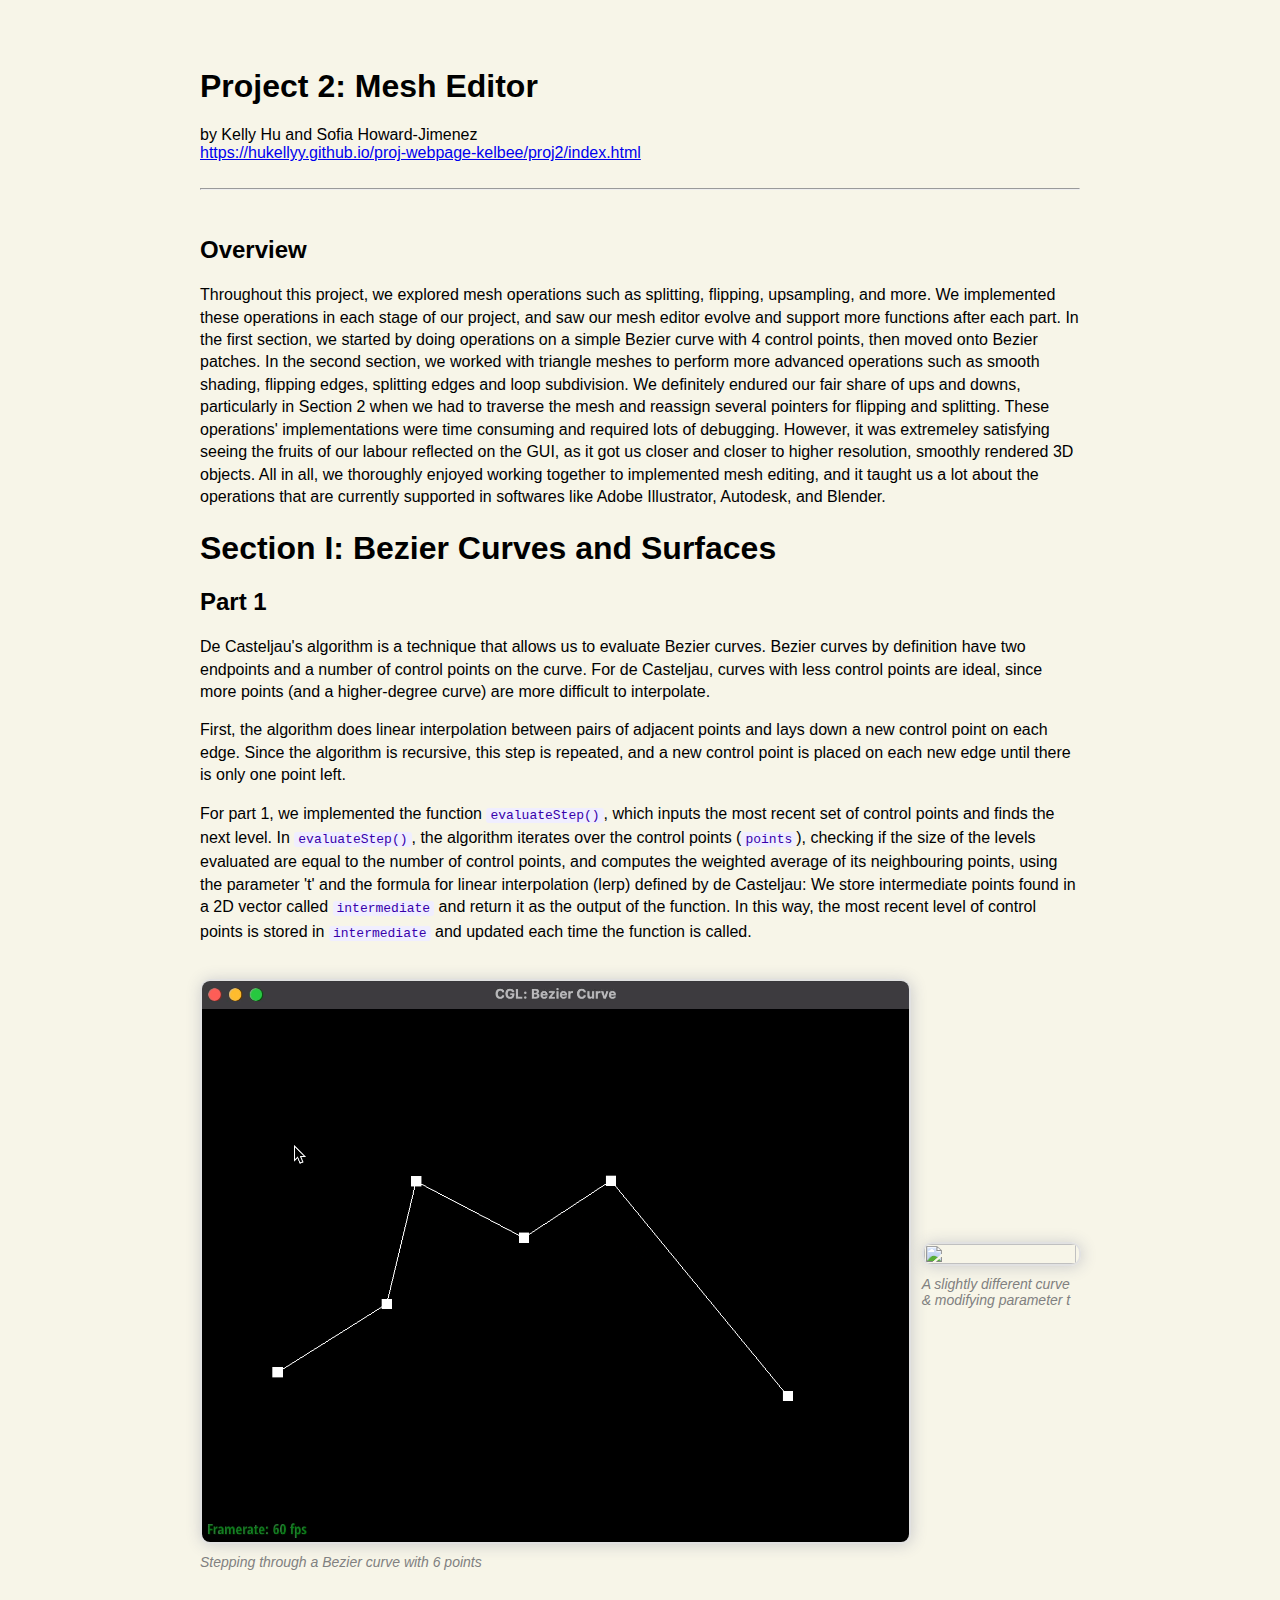
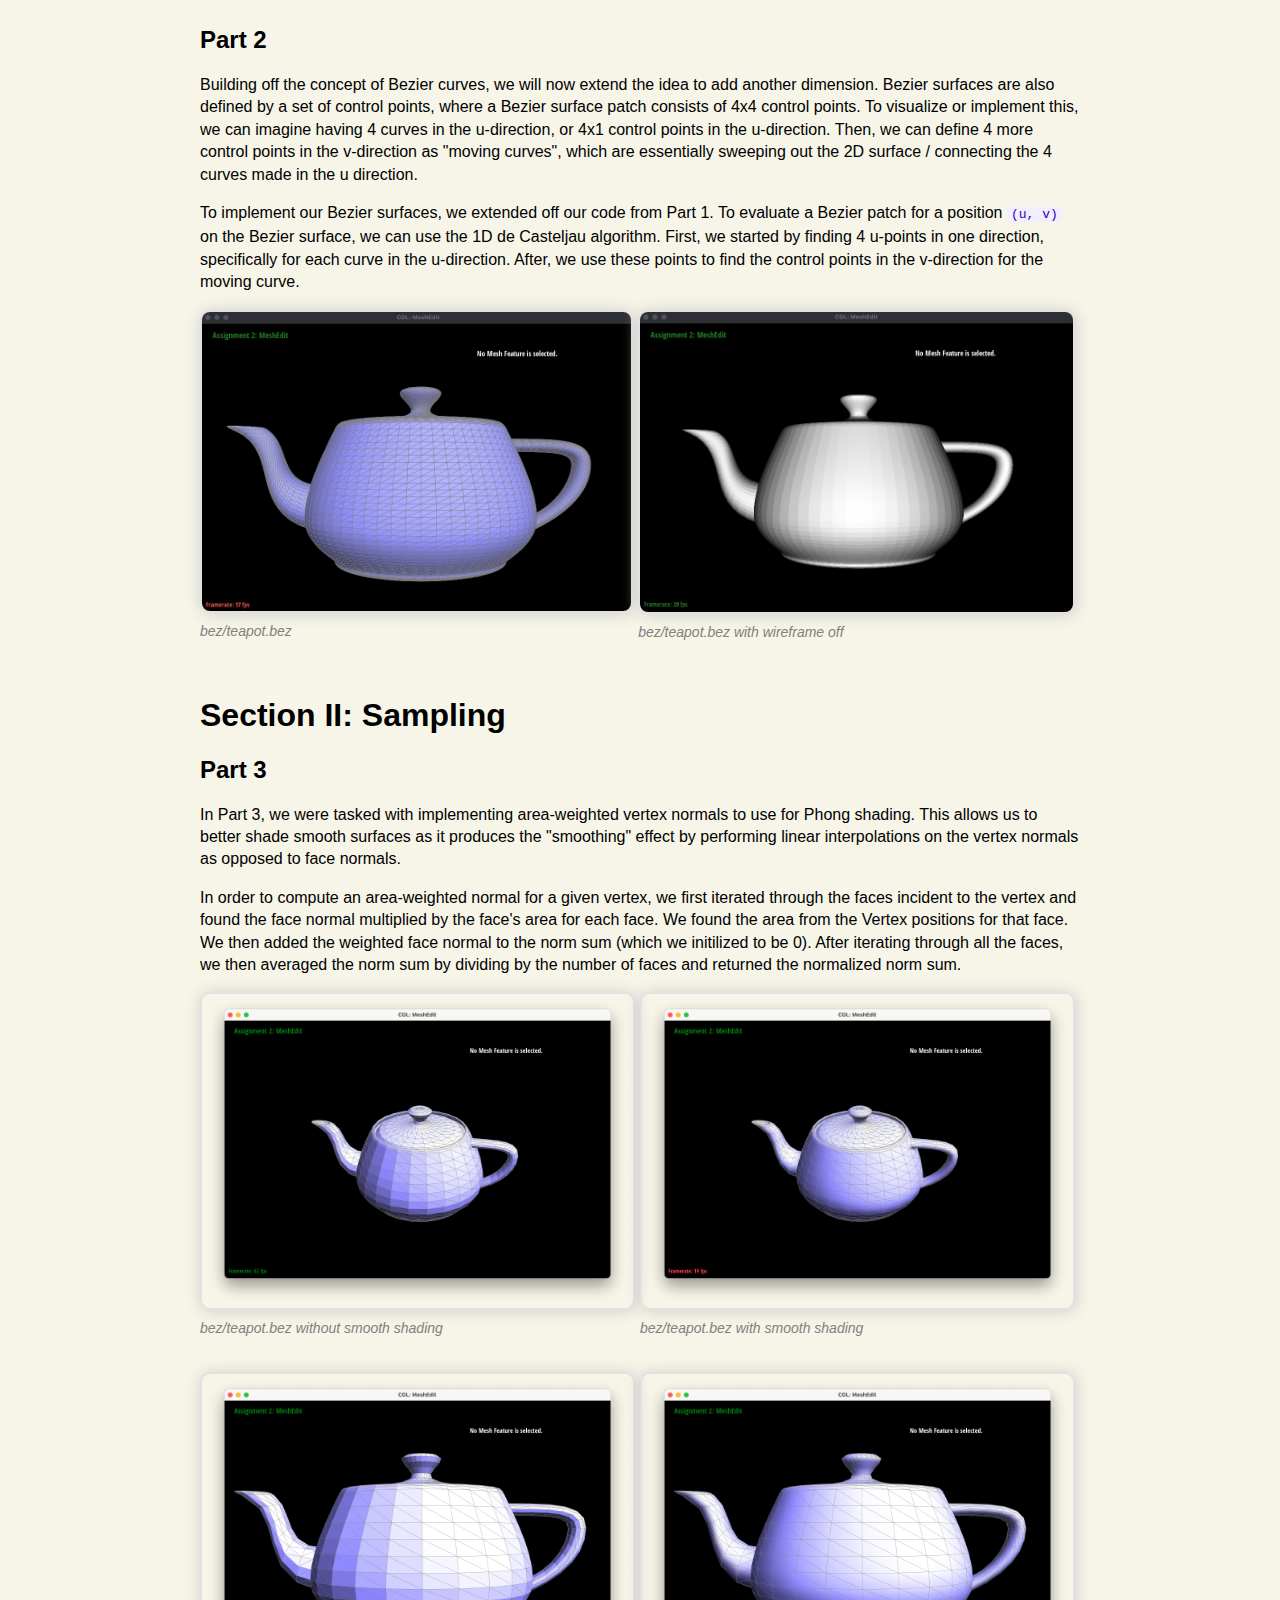
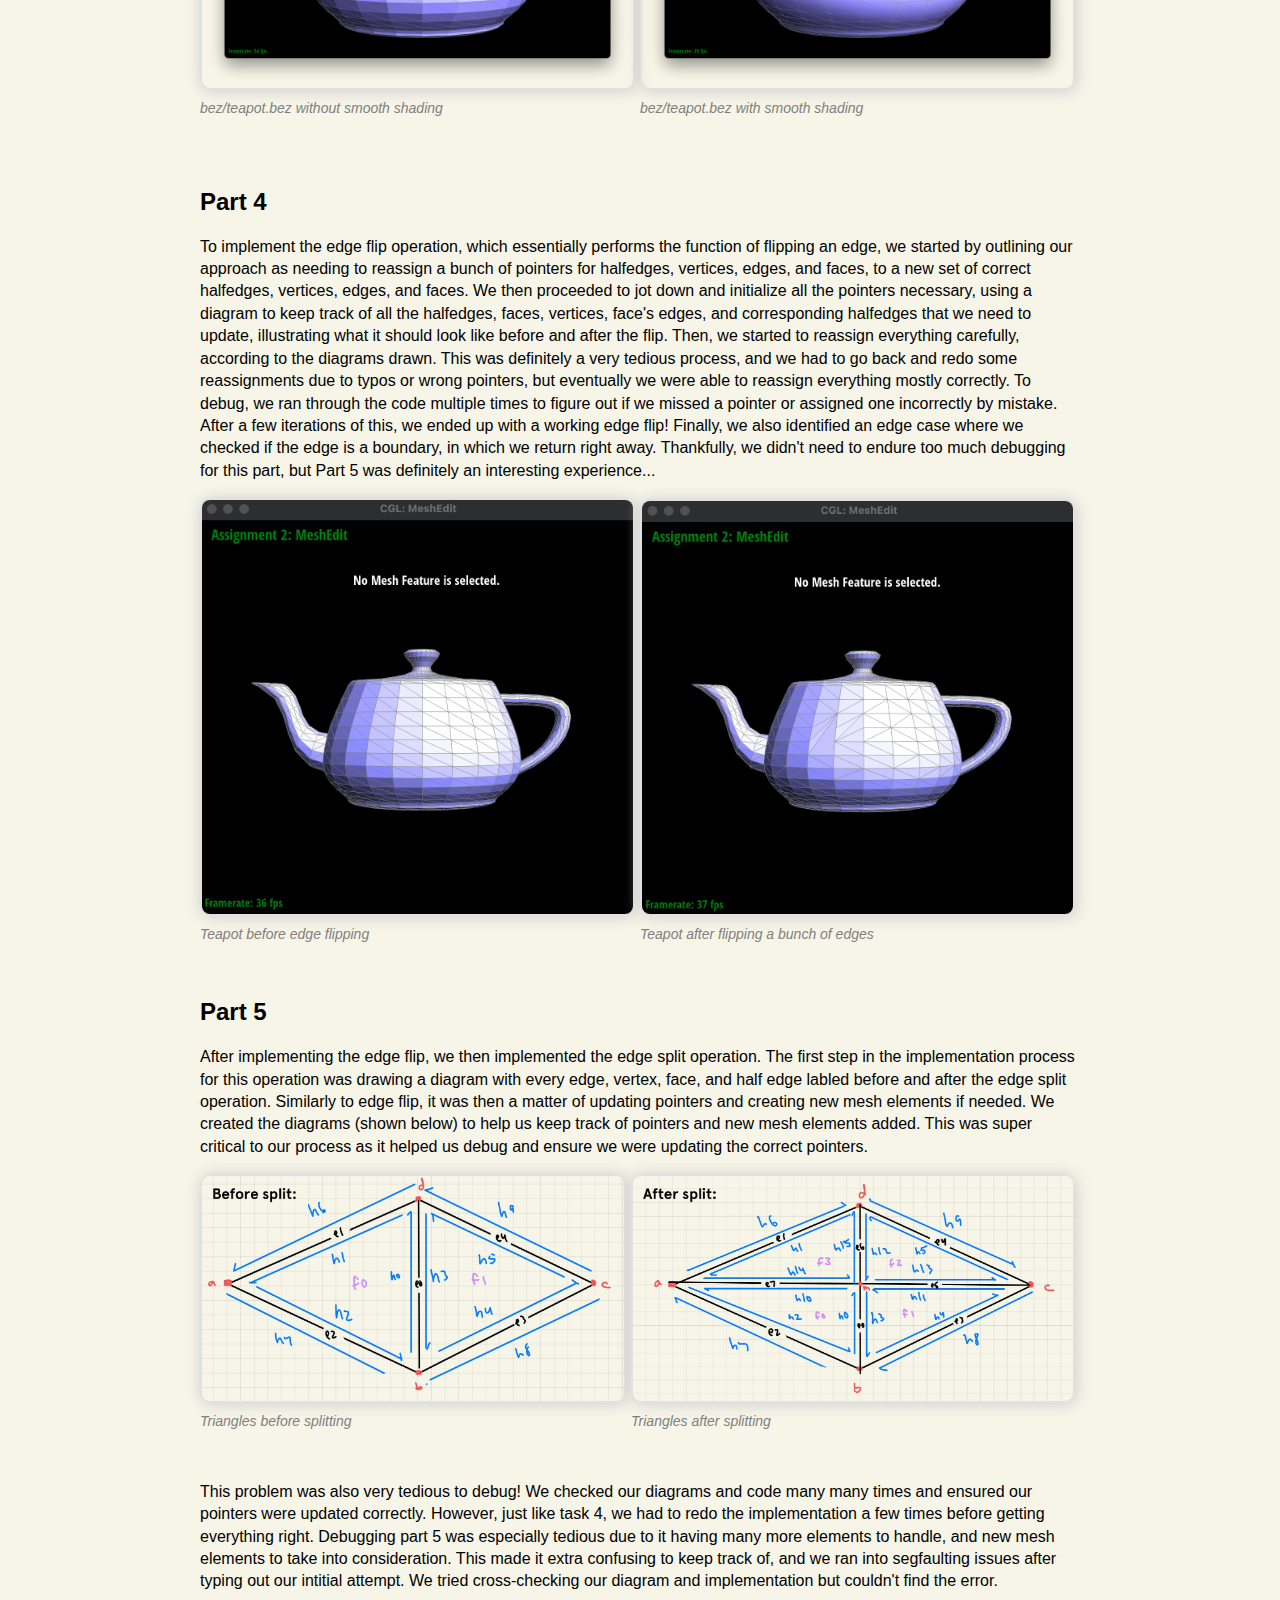
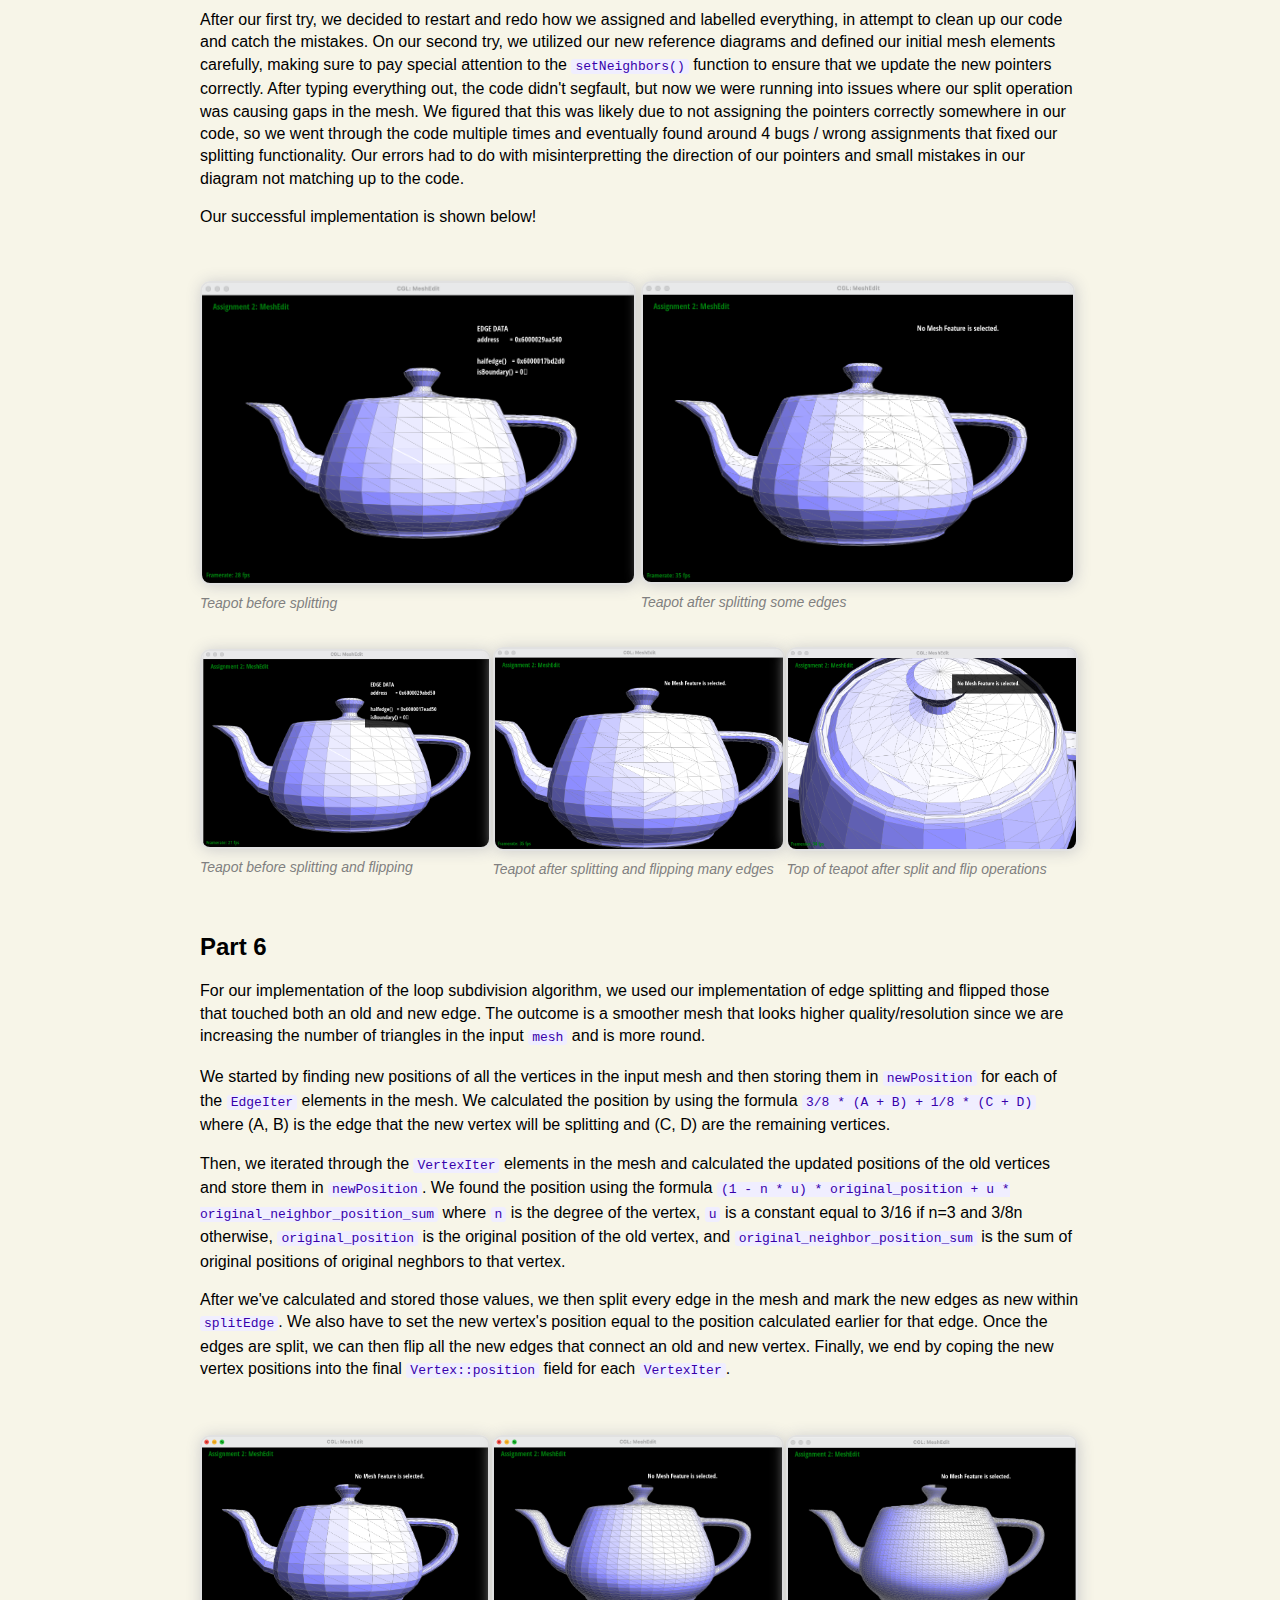
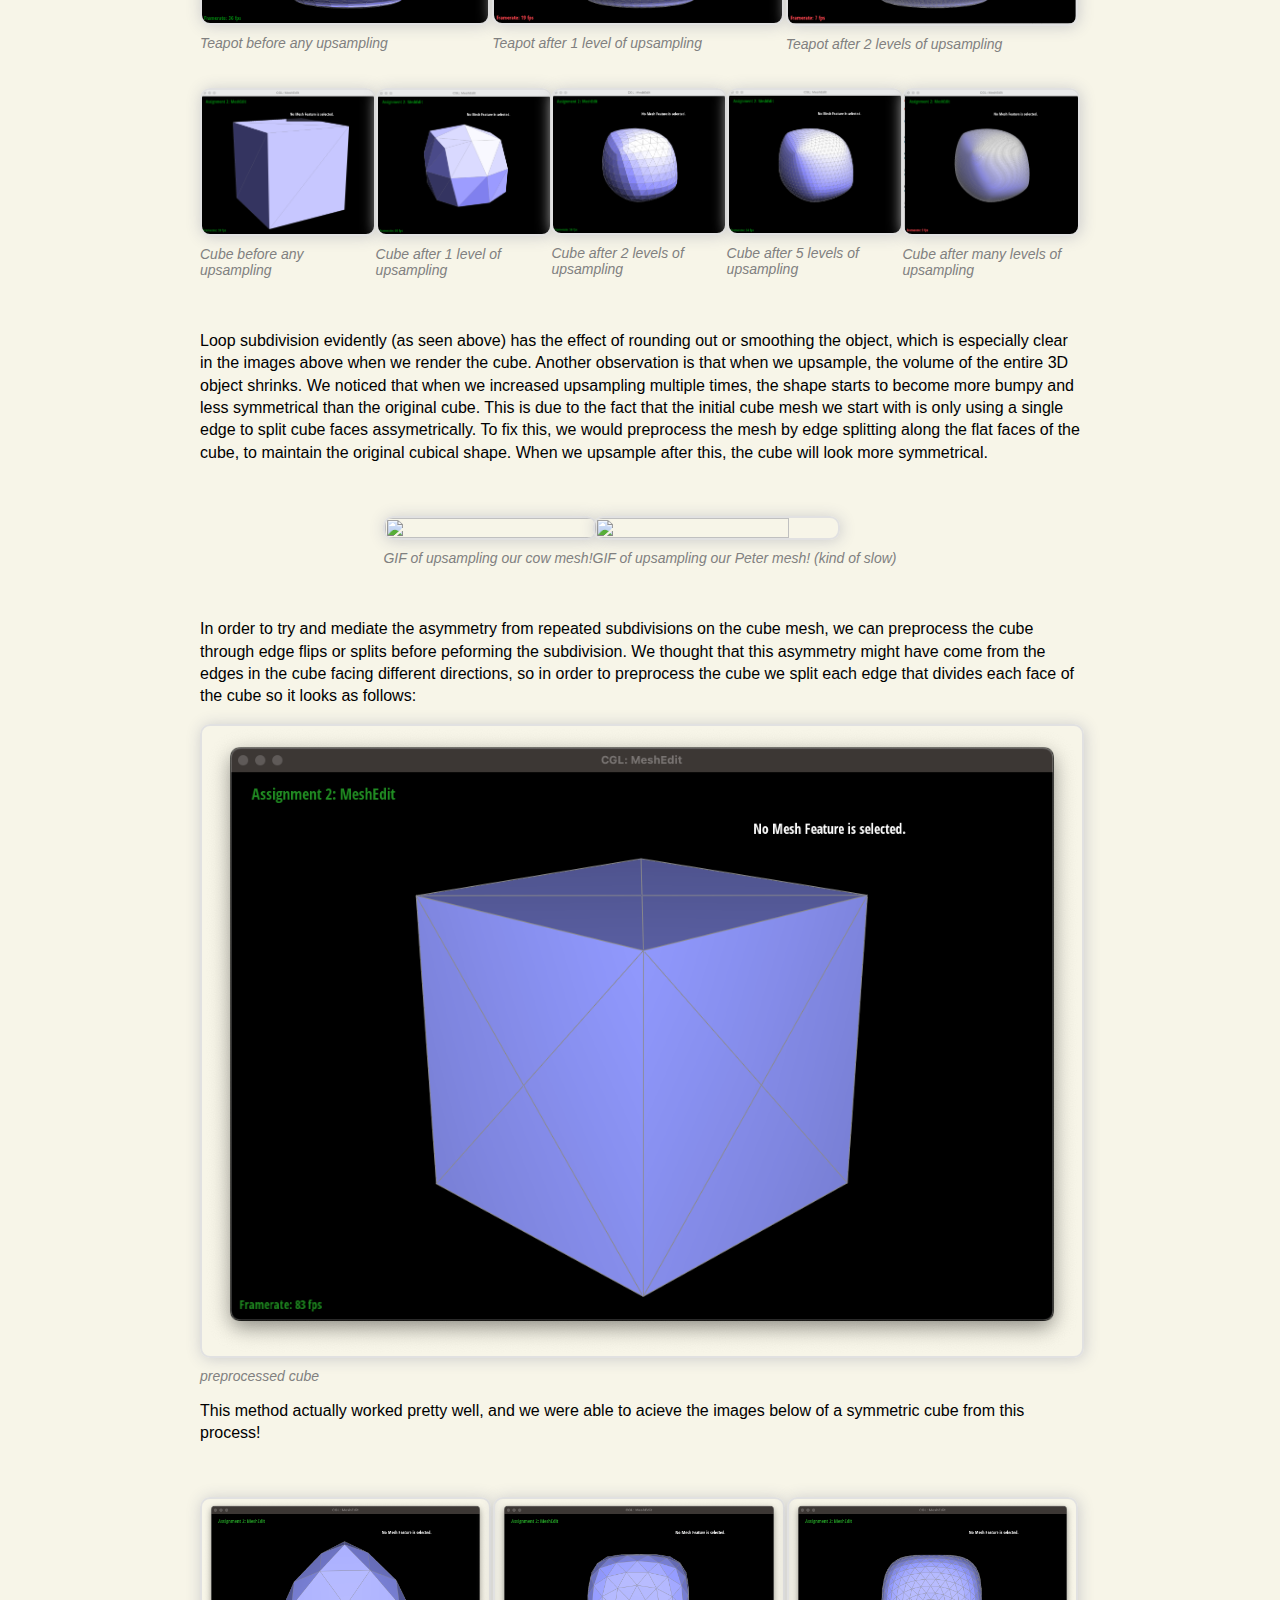
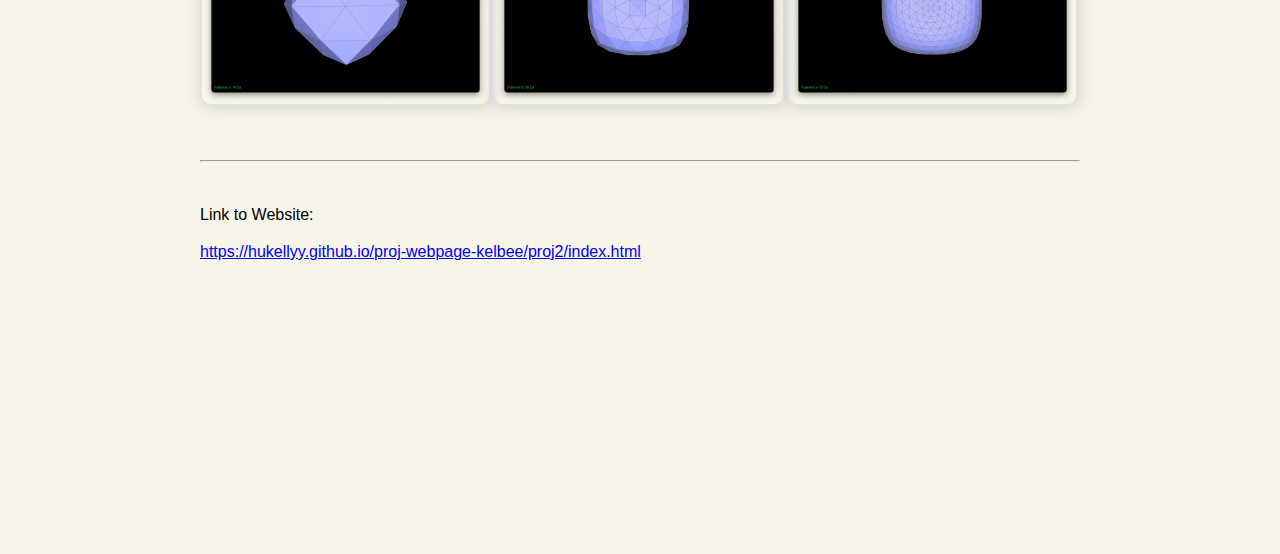
==== commit eeddf1f9: "finished writeup for q6" ====
--- a/proj2/index.html
+++ b/proj2/index.html
@@ -5,7 +5,7 @@
 
   <body>
     <h1>Project 2: Mesh Editor</h1>
-    by Kelly Hu and Sofia Howard Jimenez
+    by Kelly Hu and Sofia Howard-Jimenez
     <br />
     <a href="https://hukellyy.github.io/proj-webpage-kelbee/proj2/index.html"
       >https://hukellyy.github.io/proj-webpage-kelbee/proj2/index.html</a
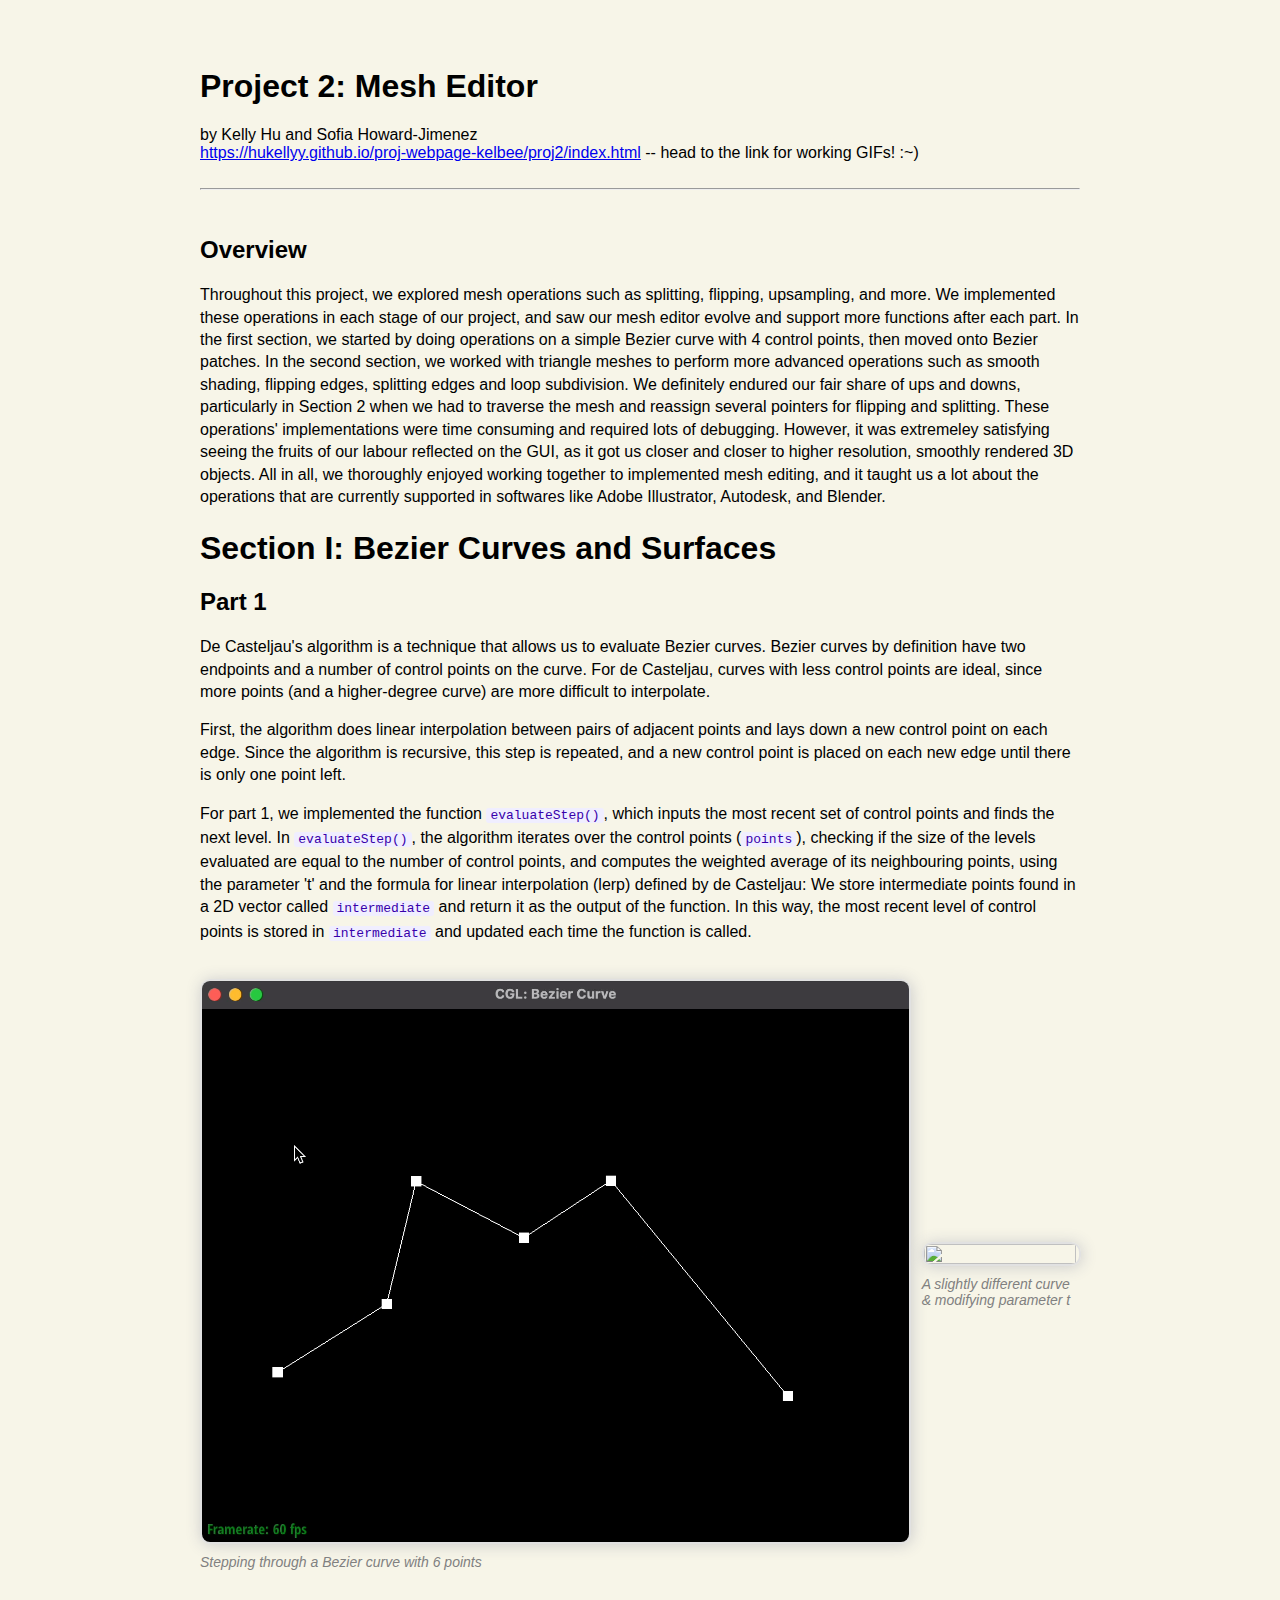
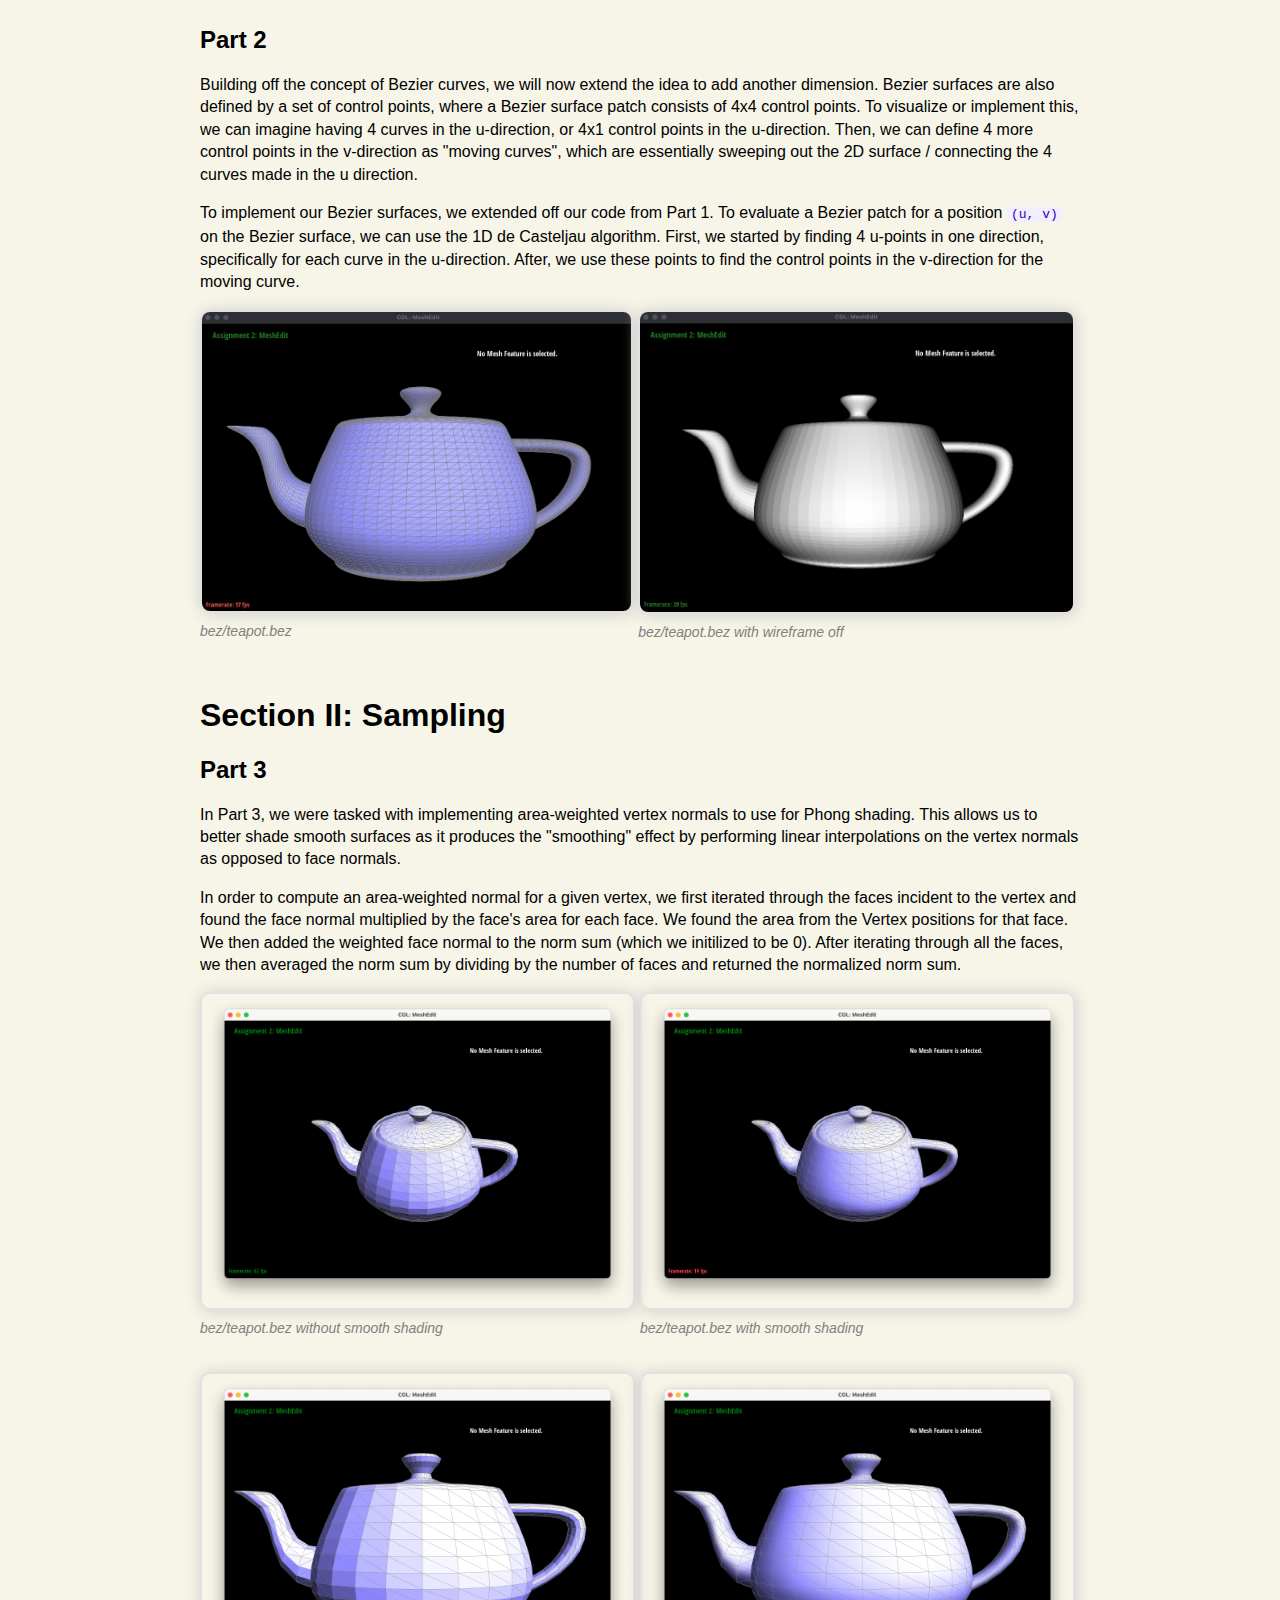
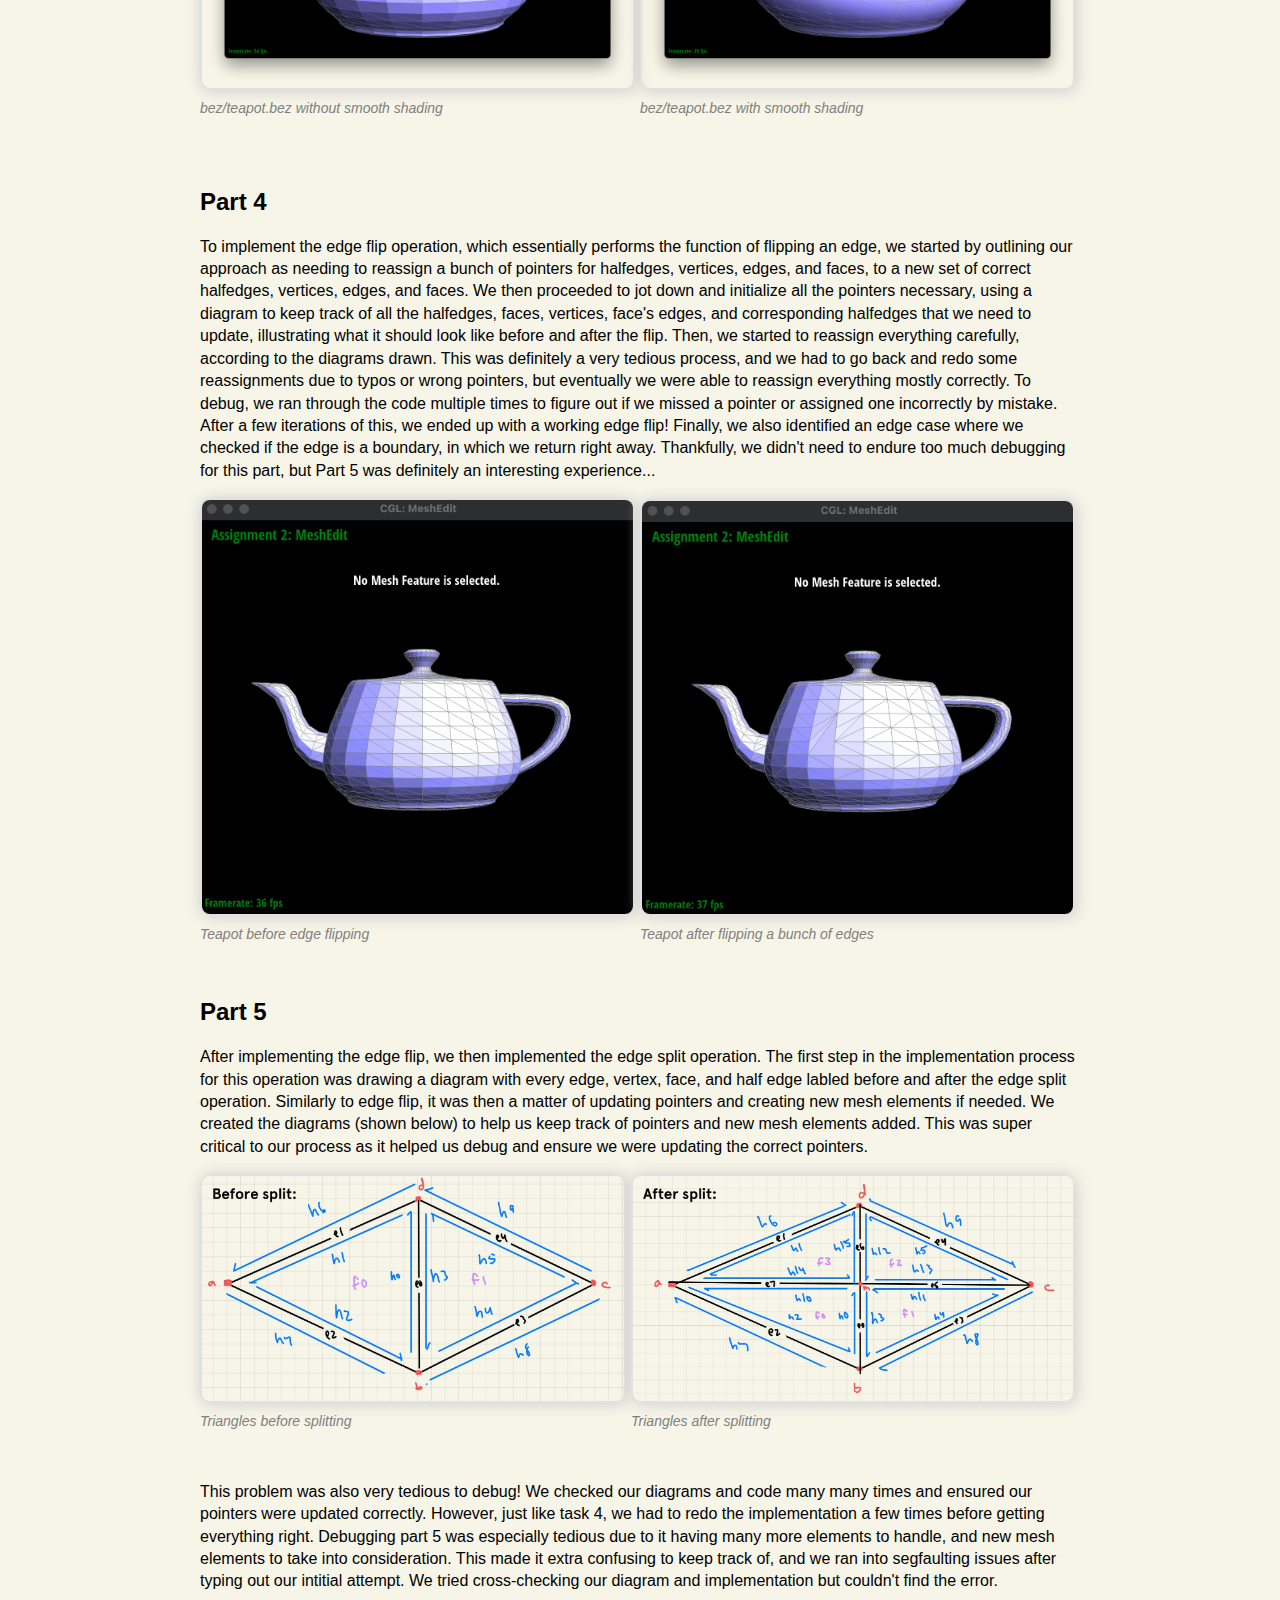
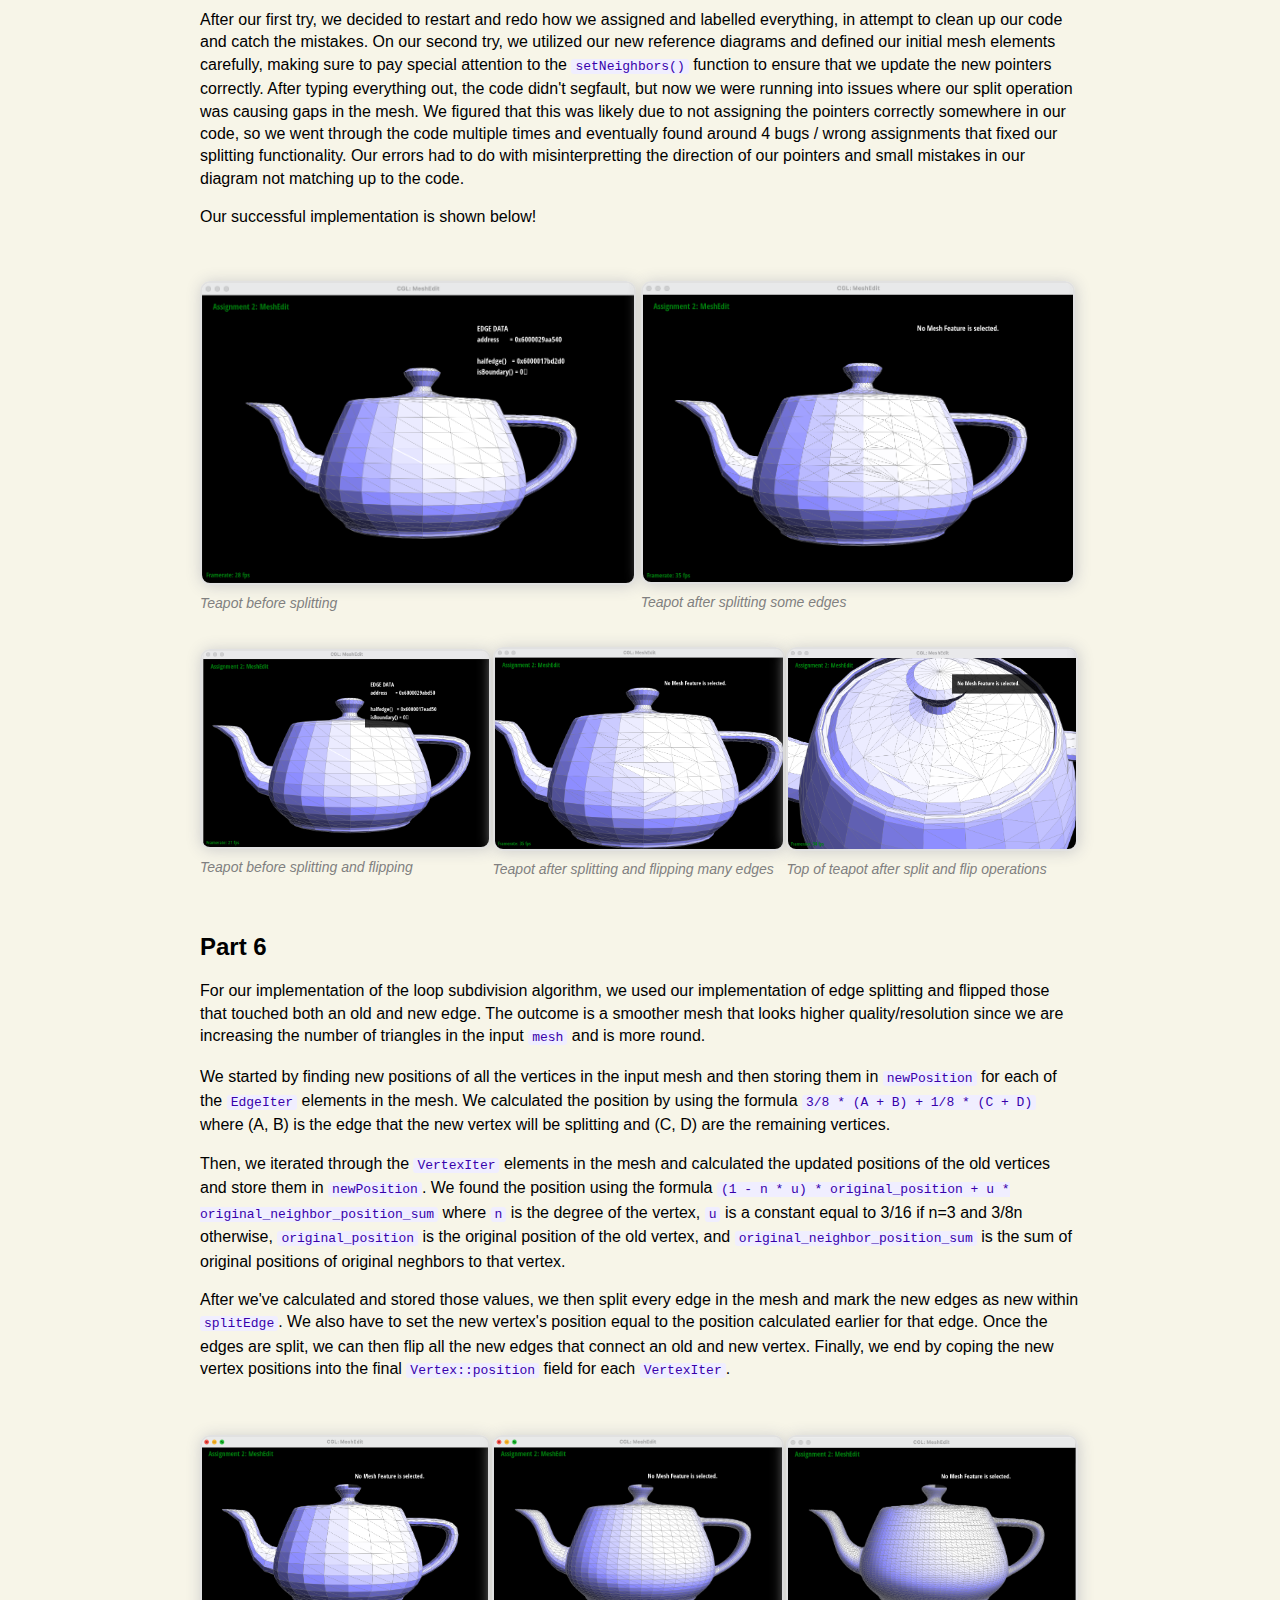
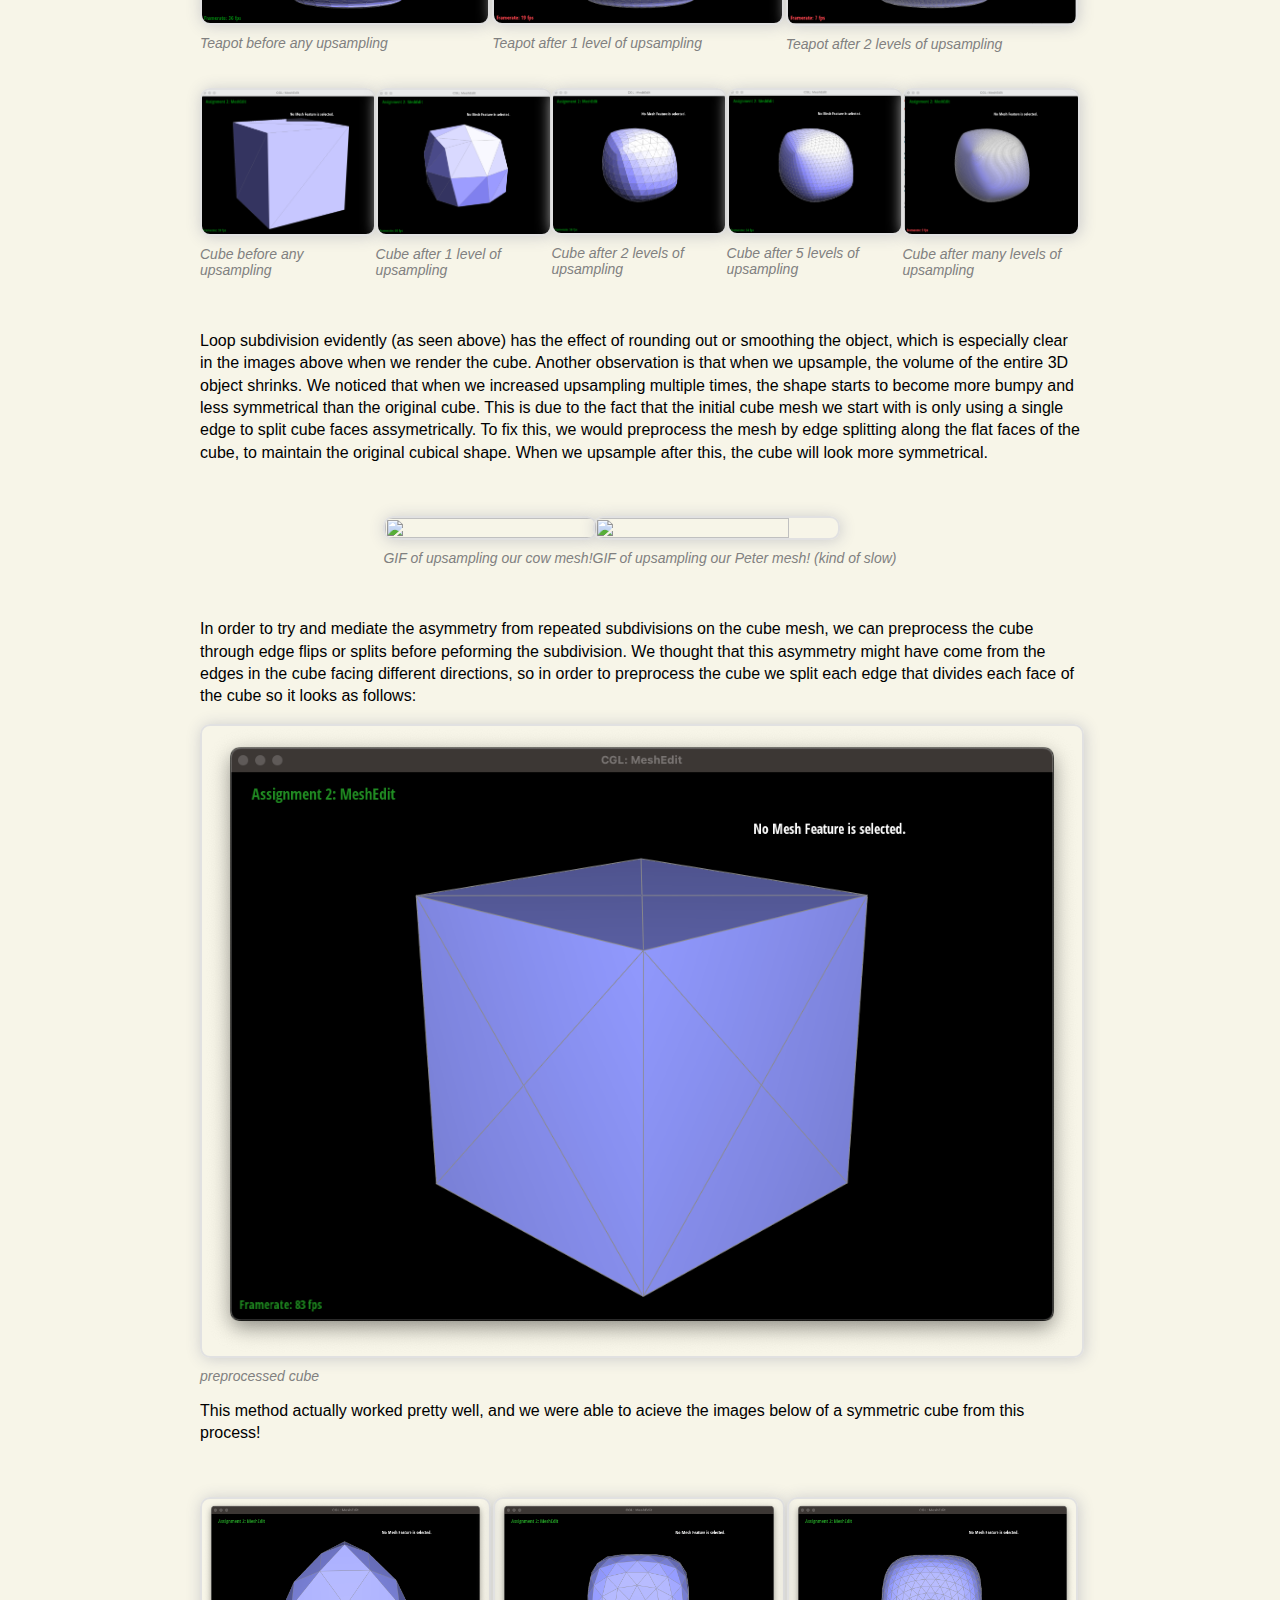
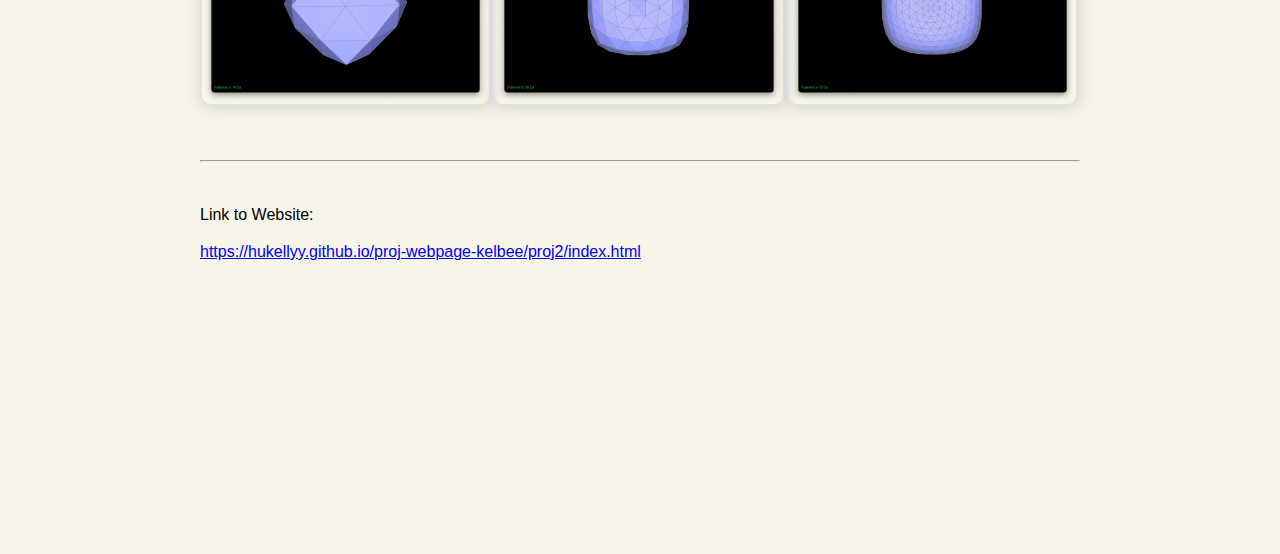
==== commit da3fc571: "Formatting with dummy copy" ====
--- a/proj2/index.html
+++ b/proj2/index.html
@@ -10,6 +10,7 @@
     <a href="https://hukellyy.github.io/proj-webpage-kelbee/proj2/index.html"
       >https://hukellyy.github.io/proj-webpage-kelbee/proj2/index.html</a
     >
+    -- head to the link for working GIFs! :~)
     <br /><br />
     <hr />
     <br />
